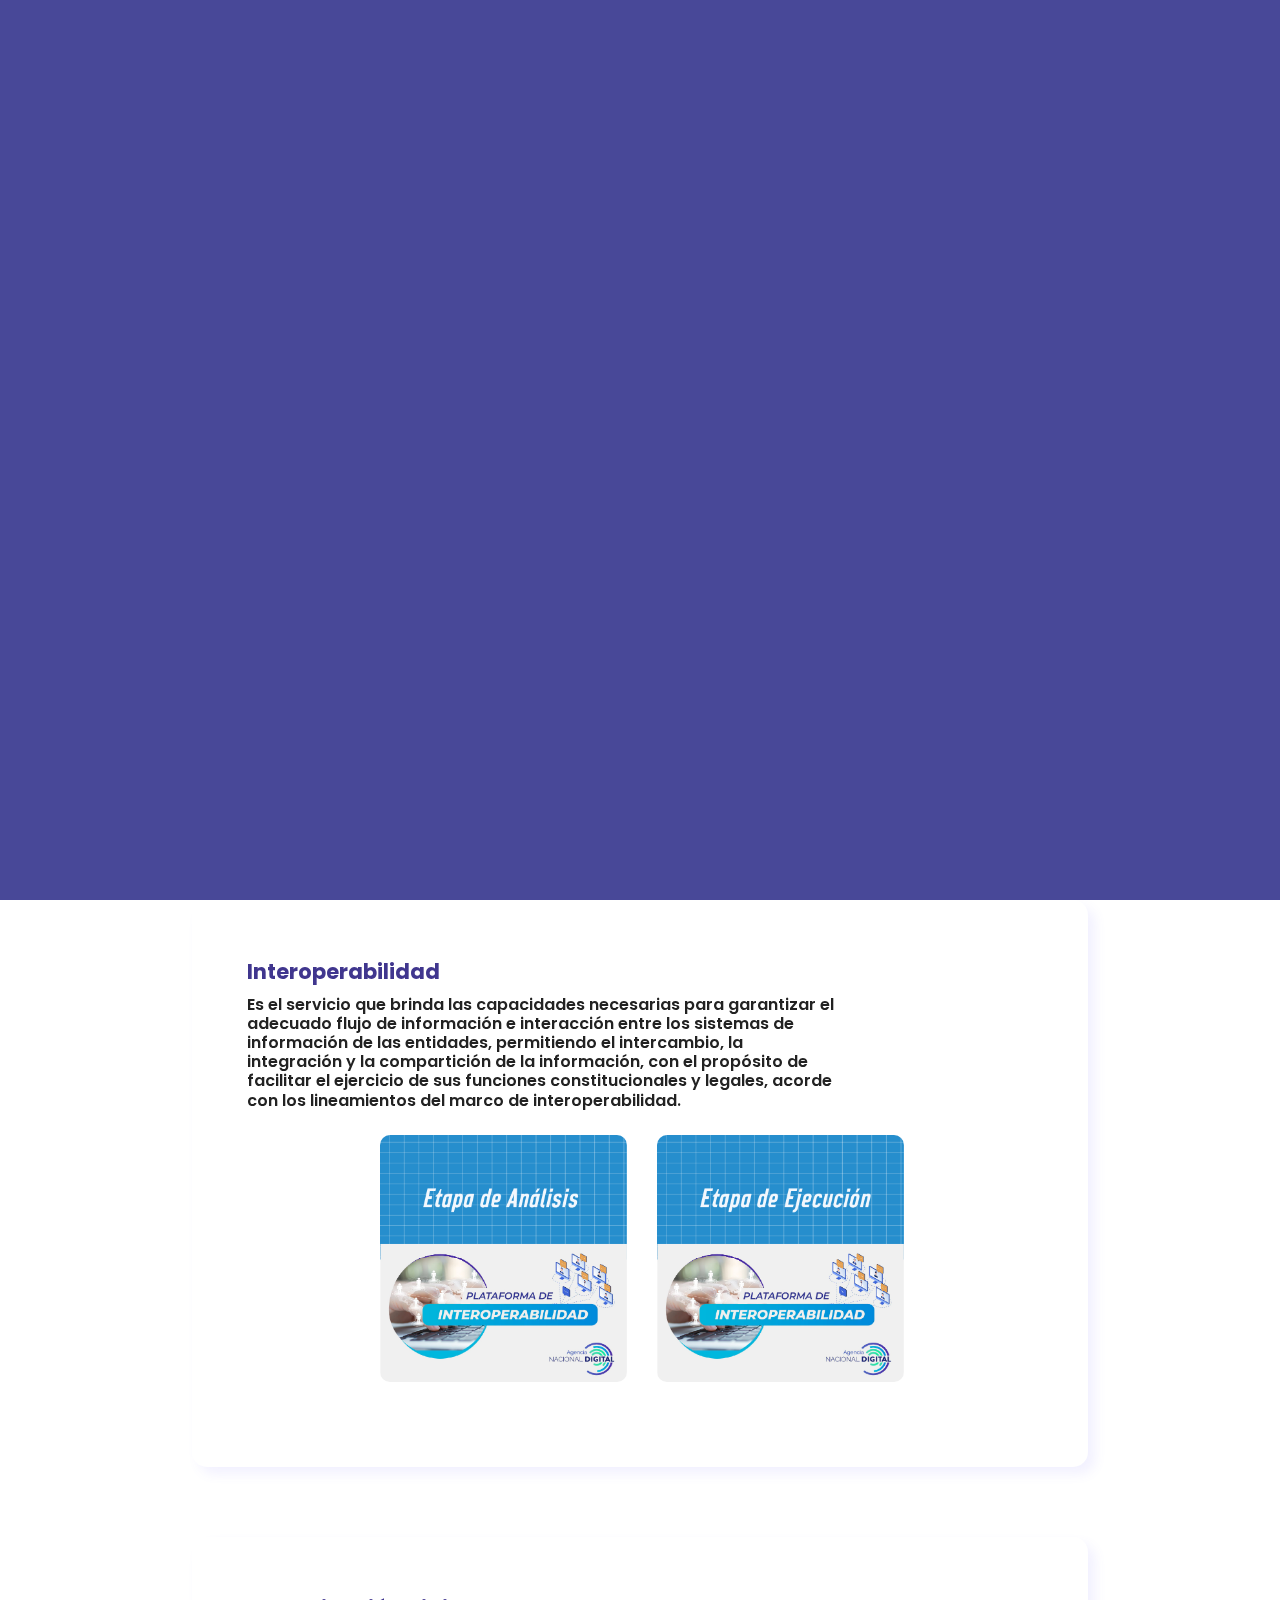
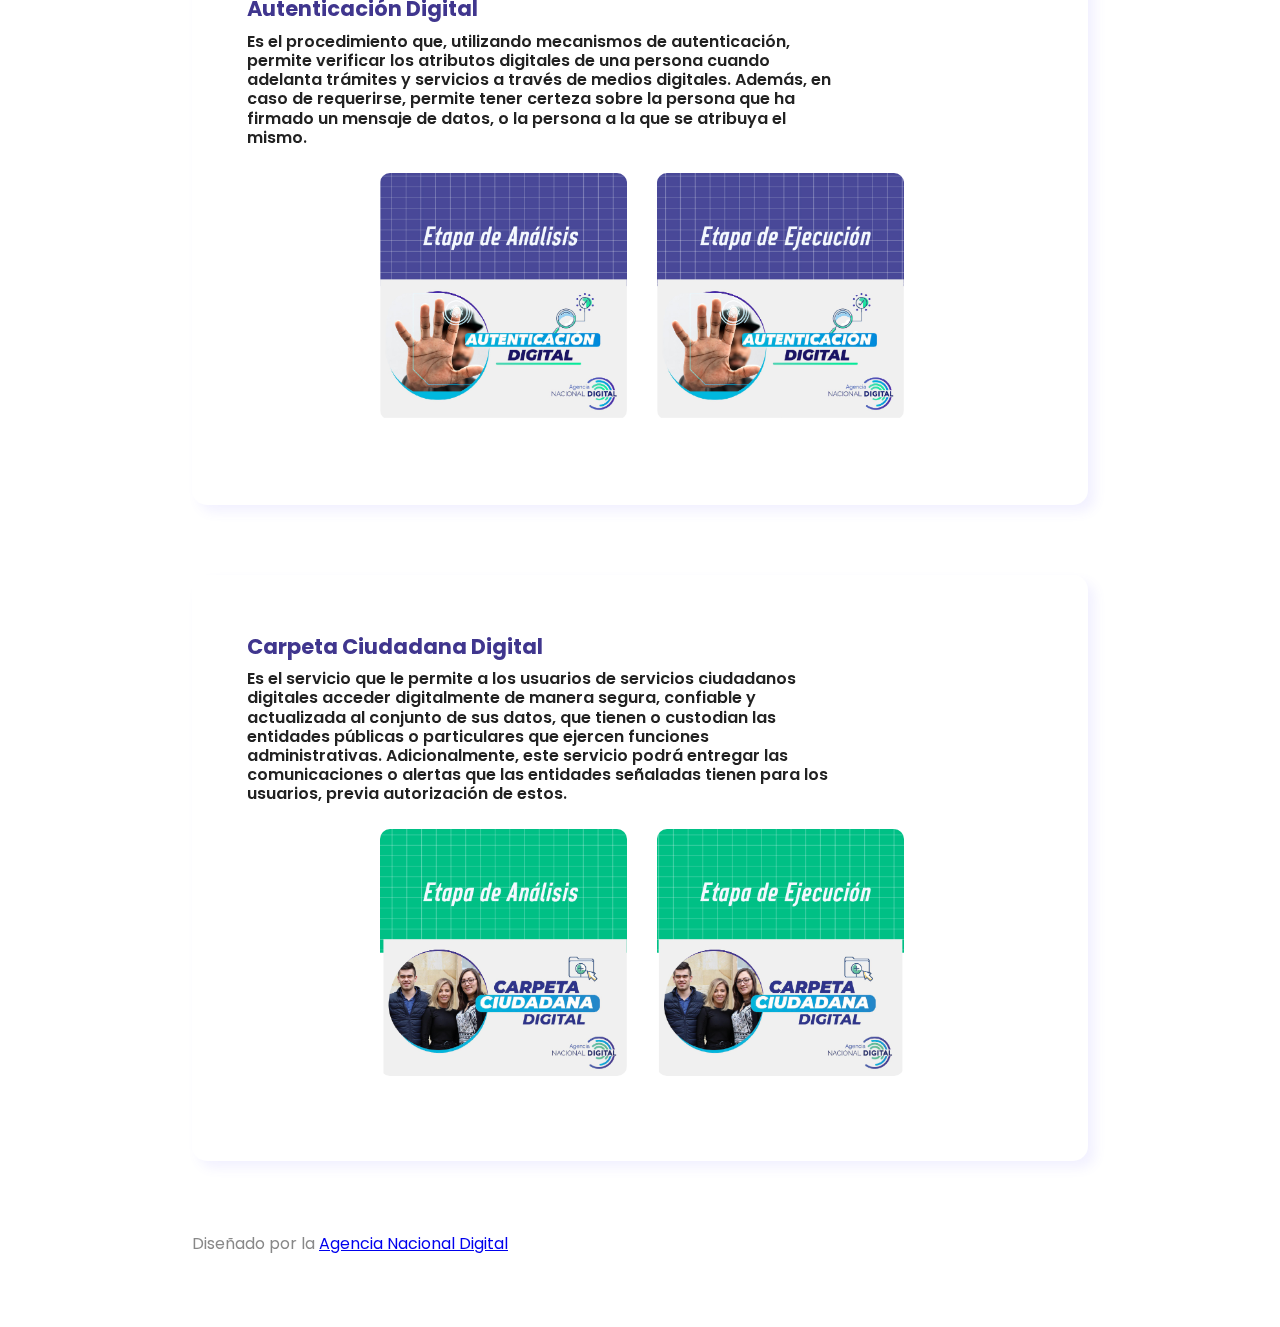
==== index.html @ bad69a7e "Actualizacion nueva interfaz" ====
<!DOCTYPE html>
<!--[if lt IE 7 ]><html class="ie ie6" lang="en"> <![endif]-->
<!--[if IE 7 ]><html class="ie ie7" lang="en"> <![endif]-->
<!--[if IE 8 ]><html class="ie ie8" lang="en"> <![endif]-->
<!--[if (gte IE 9)|!(IE)]><!--><html lang="en"> <!--<![endif]-->

<head>

<meta http-equiv="Content-Type" content="text/html; charset=utf-8" />

 <link rel="icon" type="image/x-icon" href="img/ico/favicon.ico">

<meta name="description" content="Agencia">
<meta name="author" content="Marketify">

<meta name="viewport" content="width=device-width, initial-scale=1, maximum-scale=1">

<title>Agencia Nacional Digital</title>


<!-- STYLES -->
<link href="https://fonts.googleapis.com/css2?family=Mulish:ital,wght@0,200;0,300;0,400;0,500;0,600;0,700;0,800;0,900;1,200;1,300;1,400;1,500;1,600;1,700;1,800;1,900&family=Poppins:ital,wght@0,300;0,400;0,500;0,600;0,700;0,800;0,900;1,300;1,400;1,500;1,600;1,700;1,800;1,900&display=swap" rel="stylesheet">
<link href="https://fonts.googleapis.com/css2?family=Montserrat:ital,wght@0,100;0,200;0,300;0,400;0,500;0,600;0,700;0,800;0,900;1,100;1,200;1,300;1,400;1,500;1,600;1,700;1,800;1,900&display=swap" rel="stylesheet">

<link rel="stylesheet" type="text/css" href="css/plugins.css" />
<link rel="stylesheet" type="text/css" href="css/dark.css" />
<link rel="stylesheet" type="text/css" href="css/style.css" />
<!--<link rel="stylesheet" type="text/css" href="css/dark.css" />-->
<!--[if lt IE 9]> <script type="text/javascript" src="js/modernizr.custom.js"></script> <![endif]-->
<!-- /STYLES -->

</head>

<body> 
	
	<!-- PRELOADER -->
	<div id="preloader">
		<div class="loader_line"></div>
	</div>
	<!-- /PRELOADER -->
	
<!-- WRAPPER ALL -->
<!--<div class="iknow_tm_all_wrap" data-magic-cursor="show" data-animation-in="rotateInDownLeft" data-animation-out="rotateOutDownLeft"> -->
<div class="iknow_tm_all_wrap" data-magic-cursor="show" data-animation-in="zoomIn" data-animation-out="zoomOut">
<!-- If you want disable magic cursor change value to "hide" -->	
	
	<!-- MODALBOX -->
	<div class="iknow_tm_modalbox">
		<div class="box_inner">
			<div class="close">
				<a href="#"><img class="svg" src="img/svg/cancel.svg" alt="" /></a>
			</div>
			<div class="description_wrap"></div>
		</div>
	</div>
	<!-- /MODALBOX -->
	
	<div class="iknow_tm_extra_demo_2">
	
		<span class="top_shape"></span>
		<span class="bottom_shape"></span>
	
		<!-- 
		<div class="iknow_tm_fixed_background" data-img-url="img/hero/4.jpg"></div>
		
		<!-- TOPBAR -->
		<div class="iknow_tm_topbar smaller onepage">
			<div class="topbar_inner">
				<div class="logo">
					<a href="#"><img src="img/logo/light.png" alt="" /></a>
				</div>
				<div class="iknow_tm_button">
					<a href="img/cv/caracteristicas_servidores.jpg" download>Caracteristicas Servidores</a>
				</div>
			</div>
		</div>
		<!-- /TOPBAR -->
		
		<!-- MOBILE MENU -->
		<div class="iknow_tm_mobile_menu">
			<div class="mobile_menu_inner">
				<div class="mobile_in">
					<div class="logo">
						<a href="#"><img src="img/logo/dark.png" alt="" /></a>
					</div>
					<div class="trigger">
						<div class="hamburger hamburger--slider">
							<div class="hamburger-box">
								<div class="hamburger-inner"></div>
							</div>
						</div>
					</div>
				</div>
			</div>
			<div class="dropdown">
				<div class="dropdown_inner">
					<ul class="anchor_nav">
						<li class="current"><a href="#home">INICIO</a></li>
						<li><a href="#about">INTEROPERABILIDAD</a></li>
						<li><a href="#resume">AUTENTICACIÓN</a></li>
						<li><a href="#portfolio">CARPETA</a></li>
						
					</ul>
				</div>
			</div>
		</div>
		<!-- /MOBILE MENU -->
		
		<!-- MAINPART -->
		<div class="iknow_tm_mainpart_new_2">
		
			<!-- SOCIAL -->
			
			<!-- /SOCIAL -->
			
			<!-- MENU -->
			<div class="main_menu">
				<ul class="anchor_nav">
					<li class="current">
						<img class="svg" src="img/svg/squares.svg" alt="" />
						<span>INICIO</span>
						<a class="iknow_tm_full_link" href="#home"></a>
					</li>
					<li>
						<img class="svg" src="img/svg/archive.svg" alt="" />
						<span>INTEROPERABILIDAD</span>
						<a class="iknow_tm_full_link" href="#portfolio1"></a>
					</li>
					<li>
						<img class="svg" src="img/svg/contacs.svg" alt="" />
						<span>AUTENTICACIÓN</span>
						<a class="iknow_tm_full_link" href="#portfolio2"></a>
					</li>
					<li>
						<img class="svg" src="img/svg/briefcase.svg" alt="" />
						<span>CARPETA CIUDADANA</span>
						<a class="iknow_tm_full_link" href="#portfolio3"></a>
					</li>
					
					
					
				</ul>
			</div>
			<!-- /MENU -->
							
			<!-- HERO -->
			<div class="iknow_tm_hero_fifth" id="home">
				<div class="background">
					<div class="image" data-img-url="img/hero/10.jpg"></div>
					<div class="overlay"></div>
				</div>
				<div class="content">
					<div class="avatar">
						<div class="main" data-img-url="img/hero/inicio.png"></div>
					</div>
					<div class="details">
						<h3 class="name">Servicios</h3>
						<h3 class="name">Ciudadanos Digitales</h3>
						<p class="text">Soluciones tecnológicas que buscan facilitar a los ciudadanos su interacción con las entidades públicas y optimizar la labor del Estado, los cuales en su metodología de vinculación cuentan con dos etapas para su implementación: analisis y ejecución</p>
						<img class="sign" src="img/logo/light1.png" alt="" />
					</div>
				</div>
			</div>
			<!-- /HERO -->

			

		

		
		<!-- PORTFOLIO -->
			<div class="iknow_tm_section_new" id="portfolio1">
				<div class="iknow_tm_portfolio">
					<div class="iknow_tm_main_title">
						
						<span>Interoperabilidad</span>
						<h6>Es el servicio que brinda las capacidades necesarias para garantizar el adecuado flujo de información e interacción entre los sistemas de información de las entidades, permitiendo el intercambio, la integración y la compartición de la información, con el propósito de facilitar el ejercicio de sus funciones constitucionales y legales, acorde con los lineamientos del marco de interoperabilidad.</h6>
					<span> </span>
					</div>
					
					<div class="portfolio_list">
						<ul>
							<li class="vimeo">
								<div class="list_inner">
									<div class="image">
										<img src="img/thumbs/1-1.jpg" alt="" />
										<div class="main" data-img-url="img/portfolio/1.jpg"></div>
									</div>
									<div class="overlay"></div>
									<img class="svg" src="img/svg/archive.svg" alt="" />
									<div class="details">
										
										<h3>Etapa de Analisis</h3>
									</div>
									<a class="iknow_tm_full_link popup-vimeo" href="interoperabilidad\analisis\interoperabilidad.html"></a>
								</div>
							</li>
							<li class="youtube">
								<div class="list_inner">
									<div class="image">
										<img src="img/thumbs/1-1.jpg" alt="" />
										<div class="main" data-img-url="img/portfolio/2.jpg"></div>
									</div>
									<div class="overlay"></div>
									<img class="svg" src="img/svg/writing.svg" alt="" />
									<div class="details">
								
										<h3>Etapa de Ejecución</h3>
									</div>
									<a class="iknow_tm_full_link popup-youtube" href="interoperabilidad\ejecucion\interoperabilidad_Ejecucion.html"></a>
								</div>
								
							</li>
					
						</ul>
					</div>
				</div>
			</div>
			<!-- /PORTFOLIO -->
		
		<!-- PORTFOLIO -->
			<div class="iknow_tm_section_new" id="portfolio2">
				<div class="iknow_tm_portfolio">
					<div class="iknow_tm_main_title">
					
					<span>Autenticación Digital</span>
						<h6>Es el procedimiento que, utilizando mecanismos de autenticación, permite verificar los atributos digitales de una persona cuando adelanta trámites y servicios a través de medios digitales. Además, en caso de requerirse, permite tener certeza sobre la persona que ha firmado un mensaje de datos, o la persona a la que se atribuya el mismo.</h6>
					<span> </span>
						
					</div>
					
					<div class="portfolio_list">
						<ul>
							<li class="vimeo">
								<div class="list_inner">
									<div class="image">
										<img src="img/thumbs/1-1.jpg" alt="" />
										<div class="main" data-img-url="img/portfolio/3.jpg"></div>
									</div>
									<div class="overlay"></div>
									<img class="svg" src="img/svg/archive.svg" alt="" />
									<div class="details">
										
									<h3>Etapa de Analisis</h3>
									</div>
									<a class="iknow_tm_full_link popup-vimeo" href="autenticacion\analisis\autenticación.html"></a>
								</div>
							</li>
							<li class="youtube">
								<div class="list_inner">
									<div class="image">
										<img src="img/thumbs/1-1.jpg" alt="" />
										<div class="main" data-img-url="img/portfolio/4.jpg"></div>
									</div>
									<div class="overlay"></div>
									<img class="svg" src="img/svg/writing.svg" alt="" />
									<div class="details">
										<h3>Etapa de Ejecución</h3>
									</div>
									<a class="iknow_tm_full_link popup-youtube" href="autenticacion\ejecucion\autenticacion_ejecucion.html"></a>
								</div>
								
							</li>
						
						</ul>
					</div>
				</div>
			</div>
			<!-- /PORTFOLIO -->

			
			<!-- PORTFOLIO -->
			<div class="iknow_tm_section_new" id="portfolio3">
				<div class="iknow_tm_portfolio">
					<div class="iknow_tm_main_title">
						<span>Carpeta Ciudadana Digital</span>
						<h6>Es el servicio que le permite a los usuarios de servicios ciudadanos digitales acceder digitalmente de manera segura, confiable y actualizada al conjunto de sus datos, que tienen o custodian las entidades públicas o particulares que ejercen funciones administrativas. Adicionalmente, este servicio podrá entregar las comunicaciones o alertas que las entidades señaladas tienen para los usuarios, previa autorización de estos.</h6>
					<span> </span>
					</div>
					
					<div class="portfolio_list">
						<ul>
							<li class="vimeo">
								<div class="list_inner">
									<div class="image">
										<img src="img/thumbs/1-1.jpg" alt="" />
										<div class="main" data-img-url="img/portfolio/5.jpg"></div>
									</div>
									<div class="overlay"></div>
									<img class="svg" src="img/svg/archive.svg" alt="" />
									<div class="details">
										<h3>Etapa de Analisis</h3>
									</div>
									<a class="iknow_tm_full_link popup-vimeo" href="carpeta_ciudadana\analisis\carpeta.html""></a>
								</div>
							</li>
							<li class="youtube">
								<div class="list_inner">
									<div class="image">
										<img src="img/thumbs/1-1.jpg" alt="" />
										<div class="main" data-img-url="img/portfolio/6.jpg"></div>
									</div>
									<div class="overlay"></div>
									<img class="svg" src="img/svg/writing.svg" alt="" />
									<div class="details">
										<h3>Etapa de Ejecución</h3>
									</div>
									<a class="iknow_tm_full_link popup-youtube" href="carpeta_ciudadana\ejecucion\carpeta_ejecucion.html""></a>
								</div>
							</li>
							
						</ul>
					</div>
				</div>
			</div>
			<!-- /PORTFOLIO -->

		
		
		<!-- COPYRIGHT -->
		<div class="iknow_tm_copyright smaller onepage empty">
			<div class="inner">
				<div class="center">
					<p>Diseñado por la <a href="https://and.gov.co/" target="_blank">Agencia Nacional Digital</a></p>
				</div>
			</div>
		</div>
		<!-- /COPYRIGHT -->
			
		</div>
		<!-- /MAINPART -->
		
	</div>
	
	<!-- MAGIC CURSOR 
	<div class="mouse-cursor cursor-outer"></div>
	<div class="mouse-cursor cursor-inner"></div>
	<!-- /MAGIC CURSOR -->
		
</div>
<!-- / WRAPPER ALL -->
	
<!-- SCRIPTS -->
<script src="js/jquery.js"></script>
<!--[if lt IE 10]> <script type="text/javascript" src="js/ie8.js"></script> <![endif]-->	
<script src="js/plugins.js"></script>
<script src="js/init.js"></script>
<!-- /SCRIPTS -->

</body>
</html>
---- css/plugins.css ----
/*
This file is made by Marketify (2021)

01) BASE
02) FORM ELEMENTS
03) FONTELLO
04) SKELETON OR GRID
05) ANIMATION


*/

/*------------------------------------------------------------------*/ 
/*	01) BASE
/*------------------------------------------------------------------*/

html,body,div,span,applet,object,iframe,h1,h2,h3,h4,h5,h6,p,blockquote,pre,a,abbr,acronym,address,big,cite,code,del,dfn,em,font,ins,kbd,q,s,samp,small,strike,strong,sub,sup,tt,var,b,u,i,center,dl,dt,dd,ol,ul,li,fieldset,form,label,legend,table,caption,tbody,tfoot,thead,tr,th,td
	{
	background: transparent;
	border: 0;
	margin: 0;
	padding: 0;
	vertical-align: baseline;
	outline: none;
}

article, aside, details, figcaption, figure, footer, header, hgroup, nav, section {
    display: block;
}

blockquote {
	quotes: none;
}

blockquote:before,blockquote:after {
	content: '';
	content: none;
}
ul, ol{
	margin:0px;	
}
ul li, ol li{
	margin:0px;
}
img{
	vertical-align:middle;
	max-width:100%;
}
iframe{
	max-width:100%;
}
del {
	text-decoration: line-through;
}
a, i{
	border:none;
}
a:hover{text-decoration:none;}

/*------------------------------------------------------------------*/ 
/*	02) FORM ELEMENTS
/*------------------------------------------------------------------*/

textarea{
	border-radius:0;
	font-size:13px;
	resize:vertical;
	font-family:"Poppins";
	letter-spacing: 1.2px !important;
	
	-webkit-box-sizing: border-box; /* Safari/Chrome, other WebKit */
	-moz-box-sizing: border-box;    /* Firefox, other Gecko */
	-ms-box-sizing: border-box;     /* IE 10 + */
	box-sizing: border-box;         /* Opera/IE 8+ */
	
	line-height:1.4;
	padding:10px!important;
	width:100%;
	border:1px solid #eee;
	
	-webkit-transition: all .3s ease;
	   -moz-transition: all .3s ease;
	    -ms-transition: all .3s ease;
	     -o-transition: all .3s ease;
	        transition: all .3s ease;
}
input[type="text"],
input[type="password"],
input[type="datetime"],
input[type="datetime-local"],
input[type="date"],
input[type="month"],
input[type="time"],
input[type="week"],
input[type="number"],
input[type="email"],
input[type="url"],
input[type="search"],
input[type="tel"],
input[type="color"],
.uneditable-input {
	border-radius:0;
	font-size:13px;
	min-width:auto;
	letter-spacing:1.4px;
	
	-webkit-box-sizing: border-box; /* Safari/Chrome, other WebKit */
	-moz-box-sizing: border-box;    /* Firefox, other Gecko */
	-ms-box-sizing: border-box;     /* IE 10 + */
	box-sizing: border-box;         /* Opera/IE 8+ */
	
	font-family:"Poppins";
	
	line-height:1.6;
	padding:10px!important;
	height:44px;
	vertical-align:middle;
	border:1px solid #eee;
	
	-webkit-transition: all .3s ease;
	   -moz-transition: all .3s ease;
	    -ms-transition: all .3s ease;
	     -o-transition: all .3s ease;
	        transition: all .3s ease;
}

textarea:focus,
input[type="text"]:focus,
input[type="password"]:focus,
input[type="datetime"]:focus,
input[type="datetime-local"]:focus,
input[type="date"]:focus,
input[type="month"]:focus,
input[type="time"]:focus,
input[type="week"]:focus,
input[type="number"]:focus,
input[type="email"]:focus,
input[type="url"]:focus,
input[type="search"]:focus,
input[type="tel"]:focus,
input[type="color"]:focus,
.uneditable-input:focus {
	border-color:#ccc;
	background:#eee;
}

input[type="submit"]{
	padding: 13px 15px;
	height: 40px;
	line-height: 1;
	text-transform: uppercase;
	font-size: 13px;
	font-weight: 600;
	text-decoration: none;
	letter-spacing: 0.5px;
	border:none;
	cursor:pointer;
	color: #FFF;
	background:#777;
	
	-webkit-transition: all .3s ease;
	   -moz-transition: all .3s ease;
	    -ms-transition: all .3s ease;
	     -o-transition: all .3s ease;
	        transition: all .3s ease;
}
input[type="submit"]:hover{
	background:#444;
}
select{
	padding:8px;
	border:2px solid #eee;
}
input[type="button"]{
	cursor:pointer;
	-webkit-transition: all .3s ease;
	   -moz-transition: all .3s ease;
	    -ms-transition: all .3s ease;
	     -o-transition: all .3s ease;
	        transition: all .3s ease;
}

/*------------------------------------------------------------------*/ 
/*	03) FONTELLO
/*------------------------------------------------------------------*/

@font-face {
  font-family: 'xcon';
  src: url('font/xcon.eot?4965248');
  src: url('font/xcon.eot?4965248#iefix') format('embedded-opentype'),
       url('font/xcon.woff2?4965248') format('woff2'),
       url('font/xcon.woff?4965248') format('woff'),
       url('font/xcon.ttf?4965248') format('truetype'),
       url('font/xcon.svg?4965248#xcon') format('svg');
  font-weight: normal;
  font-style: normal;
}
/* Chrome hack: SVG is rendered more smooth in Windozze. 100% magic, uncomment if you need it. */
/* Note, that will break hinting! In other OS-es font will be not as sharp as it could be */
/*
@media screen and (-webkit-min-device-pixel-ratio:0) {
  @font-face {
    font-family: 'xcon';
    src: url('../font/xcon.svg?4965248#xcon') format('svg');
  }
}
*/
 
 [class^="xcon-"]:before, [class*=" xcon-"]:before {
  font-family: "xcon";
  font-style: normal;
  font-weight: normal;
  speak: none;
 
  display: inline-block;
  text-decoration: inherit;
  width: 1em;
  margin-right: .2em;
  text-align: center;
  /* opacity: .8; */
 
  /* For safety - reset parent styles, that can break glyph codes*/
  font-variant: normal;
  text-transform: none;
 
  /* fix buttons height, for twitter bootstrap */
  line-height: 1em;
 
  /* Animation center compensation - margins should be symmetric */
  /* remove if not needed */
  margin-left: .2em;
 
  /* you can be more comfortable with increased icons size */
  /* font-size: 120%; */
 
  /* Font smoothing. That was taken from TWBS */
  -webkit-font-smoothing: antialiased;
  -moz-osx-font-smoothing: grayscale;
 
  /* Uncomment for 3D effect */
  /* text-shadow: 1px 1px 1px rgba(127, 127, 127, 0.3); */
}
 
.xcon-phone:before { content: '\e800'; } /* '' */
.xcon-mail:before { content: '\e801'; } /* '' */
.xcon-globe:before { content: '\e802'; } /* '' */
.xcon-glass:before { content: '\e803'; } /* '' */
.xcon-music:before { content: '\e804'; } /* '' */
.xcon-search:before { content: '\e805'; } /* '' */
.xcon-star:before { content: '\e806'; } /* '' */
.xcon-star-empty:before { content: '\e807'; } /* '' */
.xcon-heart:before { content: '\e808'; } /* '' */
.xcon-cancel-circled:before { content: '\e809'; } /* '' */
.xcon-ok:before { content: '\e80a'; } /* '' */
.xcon-bookmark:before { content: '\e80b'; } /* '' */
.xcon-thumbs-up:before { content: '\e80c'; } /* '' */
.xcon-thumbs-down:before { content: '\e80d'; } /* '' */
.xcon-download:before { content: '\e80e'; } /* '' */
.xcon-upload:before { content: '\e80f'; } /* '' */
.xcon-lock-open:before { content: '\e810'; } /* '' */
.xcon-lock:before { content: '\e811'; } /* '' */
.xcon-bell:before { content: '\e812'; } /* '' */
.xcon-location:before { content: '\e813'; } /* '' */
.xcon-attention:before { content: '\e814'; } /* '' */
.xcon-cog:before { content: '\e815'; } /* '' */
.xcon-resize-full:before { content: '\e816'; } /* '' */
.xcon-resize-small:before { content: '\e817'; } /* '' */
.xcon-resize-horizontal:before { content: '\e818'; } /* '' */
.xcon-resize-vertical:before { content: '\e819'; } /* '' */
.xcon-basket:before { content: '\e81a'; } /* '' */
.xcon-calendar:before { content: '\e81b'; } /* '' */
.xcon-wrench:before { content: '\e81c'; } /* '' */
.xcon-folder:before { content: '\e81d'; } /* '' */
.xcon-folder-open:before { content: '\e81e'; } /* '' */
.xcon-volume-off:before { content: '\e81f'; } /* '' */
.xcon-volume-up:before { content: '\e820'; } /* '' */
.xcon-volume-down:before { content: '\e821'; } /* '' */
.xcon-clock:before { content: '\e822'; } /* '' */
.xcon-zoom-out:before { content: '\e823'; } /* '' */
.xcon-zoom-in:before { content: '\e824'; } /* '' */
.xcon-down-dir:before { content: '\e825'; } /* '' */
.xcon-up-dir:before { content: '\e826'; } /* '' */
.xcon-left-dir:before { content: '\e827'; } /* '' */
.xcon-right-dir:before { content: '\e828'; } /* '' */
.xcon-down-open:before { content: '\e829'; } /* '' */
.xcon-left-open:before { content: '\e82a'; } /* '' */

.xcon-right-open:before { content: '\e82b'; } /* '' */
.xcon-up-open:before { content: '\e82c'; } /* '' */
.xcon-down-big:before { content: '\e82d'; } /* '' */
.xcon-left-big:before { content: '\e82e'; } /* '' */
.xcon-right-big:before { content: '\e82f'; } /* '' */
.xcon-up-big:before { content: '\e830'; } /* '' */
.xcon-play:before { content: '\e831'; } /* '' */
.xcon-spin3:before { content: '\e832'; } /* '' */
.xcon-play-circled2:before { content: '\e833'; } /* '' */
.xcon-pause:before { content: '\e834'; } /* '' */
.xcon-to-end:before { content: '\e835'; } /* '' */
.xcon-to-end-alt:before { content: '\e836'; } /* '' */
.xcon-to-start:before { content: '\e837'; } /* '' */
.xcon-flash:before { content: '\e838'; } /* '' */
.xcon-to-start-alt:before { content: '\e839'; } /* '' */
.xcon-fast-fw:before { content: '\e83a'; } /* '' */
.xcon-fast-bw:before { content: '\e83b'; } /* '' */
.xcon-off:before { content: '\e83c'; } /* '' */
.xcon-check:before { content: '\e83d'; } /* '' */
.xcon-comment:before { content: '\e83e'; } /* '' */
.xcon-chat:before { content: '\e83f'; } /* '' */
.xcon-forward:before { content: '\e840'; } /* '' */
.xcon-eye:before { content: '\e841'; } /* '' */
.xcon-eye-off:before { content: '\e842'; } /* '' */
.xcon-star-half:before { content: '\e843'; } /* '' */
.xcon-heart-empty:before { content: '\e844'; } /* '' */
.xcon-camera:before { content: '\e845'; } /* '' */
.xcon-videocam:before { content: '\e846'; } /* '' */
.xcon-picture:before { content: '\e847'; } /* '' */
.xcon-camera-alt:before { content: '\e848'; } /* '' */
.xcon-video:before { content: '\e849'; } /* '' */
.xcon-home:before { content: '\e84a'; } /* '' */
.xcon-pencil:before { content: '\e84b'; } /* '' */
.xcon-trash-empty:before { content: '\e84c'; } /* '' */
.xcon-camera-1:before { content: '\e84d'; } /* '' */
.xcon-move:before { content: '\f047'; } /* '' */
.xcon-bookmark-empty:before { content: '\f097'; } /* '' */
.xcon-twitter:before { content: '\f099'; } /* '' */
.xcon-facebook:before { content: '\f09a'; } /* '' */
.xcon-rss:before { content: '\f09e'; } /* '' */
.xcon-resize-full-alt:before { content: '\f0b2'; } /* '' */
.xcon-gplus:before { content: '\f0d5'; } /* '' */
.xcon-sort-down:before { content: '\f0dd'; } /* '' */
.xcon-sort-up:before { content: '\f0de'; } /* '' */
.xcon-mail-alt:before { content: '\f0e0'; } /* '' */
.xcon-linkedin:before { content: '\f0e1'; } /* '' */
.xcon-comment-empty:before { content: '\f0e5'; } /* '' */
.xcon-chat-empty:before { content: '\f0e6'; } /* '' */
.xcon-bell-alt:before { content: '\f0f3'; } /* '' */
.xcon-angle-double-left:before { content: '\f100'; } /* '' */
.xcon-angle-double-right:before { content: '\f101'; } /* '' */
.xcon-angle-double-up:before { content: '\f102'; } /* '' */
.xcon-angle-double-down:before { content: '\f103'; } /* '' */
.xcon-angle-left:before { content: '\f104'; } /* '' */
.xcon-angle-right:before { content: '\f105'; } /* '' */
.xcon-angle-up:before { content: '\f106'; } /* '' */
.xcon-angle-down:before { content: '\f107'; } /* '' */
.xcon-desktop:before { content: '\f108'; } /* '' */
.xcon-laptop:before { content: '\f109'; } /* '' */
.xcon-tablet:before { content: '\f10a'; } /* '' */
.xcon-mobile:before { content: '\f10b'; } /* '' */
.xcon-quote-left:before { content: '\f10d'; } /* '' */
.xcon-reply:before { content: '\f112'; } /* '' */
.xcon-folder-empty:before { content: '\f114'; } /* '' */
.xcon-folder-open-empty:before { content: '\f115'; } /* '' */
.xcon-reply-all:before { content: '\f122'; } /* '' */
.xcon-star-half-alt:before { content: '\f123'; } /* '' */
.xcon-direction:before { content: '\f124'; } /* '' */
.xcon-attention-alt:before { content: '\f12a'; } /* '' */
.xcon-mic:before { content: '\f130'; } /* '' */
.xcon-mute:before { content: '\f131'; } /* '' */
.xcon-play-circled:before { content: '\f144'; } /* '' */
.xcon-ok-squared:before { content: '\f14a'; } /* '' */
.xcon-euro:before { content: '\f153'; } /* '' */
.xcon-pound:before { content: '\f154'; } /* '' */
.xcon-dollar:before { content: '\f155'; } /* '' */
.xcon-thumbs-up-alt:before { content: '\f164'; } /* '' */
.xcon-thumbs-down-alt:before { content: '\f165'; } /* '' */
.xcon-youtube-play:before { content: '\f16a'; } /* '' */
.xcon-instagram:before { content: '\f16d'; } /* '' */
.xcon-tumblr:before { content: '\f173'; } /* '' */
.xcon-down:before { content: '\f175'; } /* '' */
.xcon-up:before { content: '\f176'; } /* '' */
.xcon-left:before { content: '\f177'; } /* '' */
.xcon-right:before { content: '\f178'; } /* '' */
.xcon-apple:before { content: '\f179'; } /* '' */
.xcon-dribbble:before { content: '\f17d'; } /* '' */
.xcon-vkontakte:before { content: '\f189'; } /* '' */
.xcon-mail-squared:before { content: '\f199'; } /* '' */
.xcon-google:before { content: '\f1a0'; } /* '' */
.xcon-behance:before { content: '\f1b4'; } /* '' */
.xcon-paper-plane:before { content: '\f1d8'; } /* '' */
.xcon-paper-plane-empty:before { content: '\f1d9'; } /* '' */
.xcon-share:before { content: '\f1e0'; } /* '' */
.xcon-share-squared:before { content: '\f1e1'; } /* '' */
.xcon-cc-visa:before { content: '\f1f0'; } /* '' */
.xcon-cc-mastercard:before { content: '\f1f1'; } /* '' */
.xcon-cc-discover:before { content: '\f1f2'; } /* '' */
.xcon-cc-amex:before { content: '\f1f3'; } /* '' */
.xcon-cc-paypal:before { content: '\f1f4'; } /* '' */
.xcon-cc-stripe:before { content: '\f1f5'; } /* '' */
.xcon-bell-off:before { content: '\f1f6'; } /* '' */
.xcon-bell-off-empty:before { content: '\f1f7'; } /* '' */
.xcon-toggle-off:before { content: '\f204'; } /* '' */
.xcon-toggle-on:before { content: '\f205'; } /* '' */
.xcon-pinterest:before { content: '\f231'; } /* '' */
.xcon-hourglass-o:before { content: '\f250'; } /* '' */
.xcon-trademark:before { content: '\f25c'; } /* '' */
.xcon-registered:before { content: '\f25d'; } /* '' */
.xcon-odnoklassniki:before { content: '\f263'; } /* '' */
.xcon-safari:before { content: '\f267'; } /* '' */
.xcon-chrome:before { content: '\f268'; } /* '' */
.xcon-firefox:before { content: '\f269'; } /* '' */
.xcon-opera:before { content: '\f26a'; } /* '' */
.xcon-internet-explorer:before { content: '\f26b'; } /* '' */
.xcon-vimeo:before { content: '\f27d'; } /* '' */


/*------------------------------------------------------------------*/ 
/*	MAGNIFIC POPUP
/*------------------------------------------------------------------*/

.mfp-bg,.mfp-wrap{position:fixed;left:0;top:0}.mfp-bg,.mfp-container,.mfp-wrap{height:100%;width:100%}.mfp-arrow:after,.mfp-arrow:before,.mfp-container:before,.mfp-figure:after{content:''}.mfp-bg{z-index:1042;overflow:hidden;background:#0b0b0b;opacity:.8}.mfp-wrap{z-index:1043;outline:0!important;-webkit-backface-visibility:hidden}.mfp-container{text-align:center;position:absolute;left:0;top:0;padding:0 8px;box-sizing:border-box}.mfp-container:before{display:inline-block;height:100%;vertical-align:middle}.mfp-align-top .mfp-container:before{display:none}.mfp-content{position:relative;display:inline-block;vertical-align:middle;margin:0 auto;text-align:left;z-index:1045}.mfp-ajax-holder .mfp-content,.mfp-inline-holder .mfp-content{width:100%;cursor:auto}.mfp-ajax-cur{cursor:progress}.mfp-zoom-out-cur,.mfp-zoom-out-cur .mfp-image-holder .mfp-close{cursor:-moz-zoom-out;cursor:-webkit-zoom-out;cursor:zoom-out}.mfp-zoom{cursor:pointer;cursor:-webkit-zoom-in;cursor:-moz-zoom-in;cursor:zoom-in}.mfp-auto-cursor .mfp-content{cursor:auto}.mfp-arrow,.mfp-close,.mfp-counter,.mfp-preloader{-webkit-user-select:none;-moz-user-select:none;user-select:none}.mfp-loading.mfp-figure{display:none}.mfp-hide{display:none!important}.mfp-preloader{color:#CCC;position:absolute;top:50%;width:auto;text-align:center;margin-top:-.8em;left:8px;right:8px;z-index:1044}.mfp-preloader a{color:#CCC}.mfp-close,.mfp-preloader a:hover{color:#FFF}.mfp-s-error .mfp-content,.mfp-s-ready .mfp-preloader{display:none}button.mfp-arrow,button.mfp-close{overflow:visible;cursor:pointer;background:0 0;border:0;-webkit-appearance:none;display:block;outline:0;padding:0;z-index:1046;box-shadow:none;touch-action:manipulation}.mfp-figure:after,.mfp-iframe-scaler iframe{box-shadow:0 0 8px rgba(0,0,0,.6);position:absolute;left:0}button::-moz-focus-inner{padding:0;border:0}.mfp-close{width:44px;height:44px;line-height:44px;position:absolute;right:0;top:0;text-decoration:none;text-align:center;opacity:.65;padding:0 0 18px 10px;font-style:normal;font-size:28px;font-family:Arial,Baskerville,monospace}.mfp-close:focus,.mfp-close:hover{opacity:1}.mfp-close:active{top:1px}.mfp-close-btn-in .mfp-close{color:#333}.mfp-iframe-holder .mfp-close,.mfp-image-holder .mfp-close{color:#FFF;right:-6px;text-align:right;padding-right:6px;width:100%}.mfp-counter{position:absolute;top:0;right:0;color:#CCC;font-size:12px;line-height:18px;white-space:nowrap}.mfp-figure,img.mfp-img{line-height:0}.mfp-arrow{position:absolute;opacity:.65;margin:-55px 0 0;top:50%;padding:0;width:90px;height:110px;-webkit-tap-highlight-color:transparent}.mfp-arrow:active{margin-top:-54px}.mfp-arrow:focus,.mfp-arrow:hover{opacity:1}.mfp-arrow:after,.mfp-arrow:before{display:block;width:0;height:0;position:absolute;left:0;top:0;margin-top:35px;margin-left:35px;border:inset transparent}.mfp-arrow:after{border-top-width:13px;border-bottom-width:13px;top:8px}.mfp-arrow:before{border-top-width:21px;border-bottom-width:21px;opacity:.7}.mfp-arrow-left{left:0}.mfp-arrow-left:after{border-right:17px solid #FFF;margin-left:31px}.mfp-arrow-left:before{margin-left:25px;border-right:27px solid #3F3F3F}.mfp-arrow-right{right:0}.mfp-arrow-right:after{border-left:17px solid #FFF;margin-left:39px}.mfp-arrow-right:before{border-left:27px solid #3F3F3F}.mfp-iframe-holder{padding-top:40px;padding-bottom:40px}.mfp-iframe-holder .mfp-content{line-height:0;width:100%;max-width:1300px}.mfp-image-holder .mfp-content,img.mfp-img{max-width:100%}.mfp-iframe-holder .mfp-close{top:-40px}.mfp-iframe-scaler{width:100%;height:0;overflow:hidden;padding-top:56.25%}.mfp-iframe-scaler iframe{display:block;top:0;width:100%;height:100%;background:#000}.mfp-figure:after,img.mfp-img{width:auto;height:auto;display:block}img.mfp-img{box-sizing:border-box;padding:40px 0;margin:0 auto}.mfp-figure:after{top:40px;bottom:40px;right:0;z-index:-1;background:#444}.mfp-figure small{color:#BDBDBD;display:block;font-size:12px;line-height:14px}.mfp-figure figure{margin:0}.mfp-bottom-bar{margin-top:-36px;position:absolute;top:100%;left:0;width:100%;cursor:auto}.mfp-title{text-align:left;line-height:18px;color:#F3F3F3;word-wrap:break-word;padding-right:36px}.mfp-gallery .mfp-image-holder .mfp-figure{cursor:pointer}@media screen and (max-width:800px) and (orientation:landscape),screen and (max-height:300px){.mfp-img-mobile .mfp-image-holder{padding-left:0;padding-right:0}.mfp-img-mobile img.mfp-img{padding:0}.mfp-img-mobile .mfp-figure:after{top:0;bottom:0}.mfp-img-mobile .mfp-figure small{display:inline;margin-left:5px}.mfp-img-mobile .mfp-bottom-bar{background:rgba(0,0,0,.6);bottom:0;margin:0;top:auto;padding:3px 5px;position:fixed;box-sizing:border-box}.mfp-img-mobile .mfp-bottom-bar:empty{padding:0}.mfp-img-mobile .mfp-counter{right:5px;top:3px}.mfp-img-mobile .mfp-close{top:0;right:0;width:35px;height:35px;line-height:35px;background:rgba(0,0,0,.6);position:fixed;text-align:center;padding:0}}@media all and (max-width:900px){.mfp-arrow{-webkit-transform:scale(.75);transform:scale(.75)}.mfp-arrow-left{-webkit-transform-origin:0;transform-origin:0}.mfp-arrow-right{-webkit-transform-origin:100%;transform-origin:100%}.mfp-container{padding-left:6px;padding-right:6px}}


/*------------------------------------------------------------------*/ 
/*	ANIMATION
/*------------------------------------------------------------------*/

/*!
 * animate.css -http://daneden.me/animate
 * Version - 3.5.2
 * Licensed under the MIT license - http://opensource.org/licenses/MIT
 *
 * Copyright (c) 2017 Daniel Eden
 */

.animated {
  animation-duration: 1s;
  animation-fill-mode: both;
}

.animated.infinite {
  animation-iteration-count: infinite;
}

.animated.hinge {
  animation-duration: 2s;
}

.animated.flipOutX,
.animated.flipOutY,
.animated.bounceIn,
.animated.bounceOut {
  animation-duration: .75s;
}

@keyframes bounce {
  from, 20%, 53%, 80%, to {
    animation-timing-function: cubic-bezier(0.215, 0.610, 0.355, 1.000);
    transform: translate3d(0,0,0);
  }

  40%, 43% {
    animation-timing-function: cubic-bezier(0.755, 0.050, 0.855, 0.060);
    transform: translate3d(0, -30px, 0);
  }

  70% {
    animation-timing-function: cubic-bezier(0.755, 0.050, 0.855, 0.060);
    transform: translate3d(0, -15px, 0);
  }

  90% {
    transform: translate3d(0,-4px,0);
  }
}

.bounce {
  animation-name: bounce;
  transform-origin: center bottom;
}

@keyframes flash {
  from, 50%, to {
    opacity: 1;
  }

  25%, 75% {
    opacity: 0;
  }
}

.flash {
  animation-name: flash;
}

/* originally authored by Nick Pettit - https://github.com/nickpettit/glide */

@keyframes pulse {
  from {
    transform: scale3d(1, 1, 1);
  }

  50% {
    transform: scale3d(1.05, 1.05, 1.05);
  }

  to {
    transform: scale3d(1, 1, 1);
  }
}

.pulse {
  animation-name: pulse;
}

@keyframes rubberBand {
  from {
    transform: scale3d(1, 1, 1);
  }

  30% {
    transform: scale3d(1.25, 0.75, 1);
  }

  40% {
    transform: scale3d(0.75, 1.25, 1);
  }

  50% {
    transform: scale3d(1.15, 0.85, 1);
  }

  65% {
    transform: scale3d(.95, 1.05, 1);
  }

  75% {
    transform: scale3d(1.05, .95, 1);
  }

  to {
    transform: scale3d(1, 1, 1);
  }
}

.rubberBand {
  animation-name: rubberBand;
}

@keyframes shake {
  from, to {
    transform: translate3d(0, 0, 0);
  }

  10%, 30%, 50%, 70%, 90% {
    transform: translate3d(-10px, 0, 0);
  }

  20%, 40%, 60%, 80% {
    transform: translate3d(10px, 0, 0);
  }
}

.shake {
  animation-name: shake;
}

@keyframes headShake {
  0% {
    transform: translateX(0);
  }

  6.5% {
    transform: translateX(-6px) rotateY(-9deg);
  }

  18.5% {
    transform: translateX(5px) rotateY(7deg);
  }

  31.5% {
    transform: translateX(-3px) rotateY(-5deg);
  }

  43.5% {
    transform: translateX(2px) rotateY(3deg);
  }

  50% {
    transform: translateX(0);
  }
}

.headShake {
  animation-timing-function: ease-in-out;
  animation-name: headShake;
}

@keyframes swing {
  20% {
    transform: rotate3d(0, 0, 1, 15deg);
  }

  40% {
    transform: rotate3d(0, 0, 1, -10deg);
  }

  60% {
    transform: rotate3d(0, 0, 1, 5deg);
  }

  80% {
    transform: rotate3d(0, 0, 1, -5deg);
  }

  to {
    transform: rotate3d(0, 0, 1, 0deg);
  }
}

.swing {
  transform-origin: top center;
  animation-name: swing;
}

@keyframes tada {
  from {
    transform: scale3d(1, 1, 1);
  }

  10%, 20% {
    transform: scale3d(.9, .9, .9) rotate3d(0, 0, 1, -3deg);
  }

  30%, 50%, 70%, 90% {
    transform: scale3d(1.1, 1.1, 1.1) rotate3d(0, 0, 1, 3deg);
  }

  40%, 60%, 80% {
    transform: scale3d(1.1, 1.1, 1.1) rotate3d(0, 0, 1, -3deg);
  }

  to {
    transform: scale3d(1, 1, 1);
  }
}

.tada {
  animation-name: tada;
}

/* originally authored by Nick Pettit - https://github.com/nickpettit/glide */

@keyframes wobble {
  from {
    transform: none;
  }

  15% {
    transform: translate3d(-25%, 0, 0) rotate3d(0, 0, 1, -5deg);
  }

  30% {
    transform: translate3d(20%, 0, 0) rotate3d(0, 0, 1, 3deg);
  }

  45% {
    transform: translate3d(-15%, 0, 0) rotate3d(0, 0, 1, -3deg);
  }

  60% {
    transform: translate3d(10%, 0, 0) rotate3d(0, 0, 1, 2deg);
  }

  75% {
    transform: translate3d(-5%, 0, 0) rotate3d(0, 0, 1, -1deg);
  }

  to {

    transform: none;
  }
}

.wobble {
  animation-name: wobble;
}

@keyframes jello {
  from, 11.1%, to {
    transform: none;
  }

  22.2% {
    transform: skewX(-12.5deg) skewY(-12.5deg);
  }

  33.3% {
    transform: skewX(6.25deg) skewY(6.25deg);
  }

  44.4% {
    transform: skewX(-3.125deg) skewY(-3.125deg);
  }

  55.5% {
    transform: skewX(1.5625deg) skewY(1.5625deg);
  }

  66.6% {
    transform: skewX(-0.78125deg) skewY(-0.78125deg);
  }

  77.7% {
    transform: skewX(0.390625deg) skewY(0.390625deg);
  }

  88.8% {
    transform: skewX(-0.1953125deg) skewY(-0.1953125deg);
  }
}

.jello {
  animation-name: jello;
  transform-origin: center;
}

@keyframes bounceIn {
  from, 20%, 40%, 60%, 80%, to {
    animation-timing-function: cubic-bezier(0.215, 0.610, 0.355, 1.000);
  }

  0% {
    opacity: 0;
    transform: scale3d(.3, .3, .3);
  }

  20% {
    transform: scale3d(1.1, 1.1, 1.1);
  }

  40% {
    transform: scale3d(.9, .9, .9);
  }

  60% {
    opacity: 1;
    transform: scale3d(1.03, 1.03, 1.03);
  }

  80% {
    transform: scale3d(.97, .97, .97);
  }

  to {
    opacity: 1;
    transform: scale3d(1, 1, 1);
  }
}

.bounceIn {
  animation-name: bounceIn;
}

@keyframes bounceInDown {
  from, 60%, 75%, 90%, to {
    animation-timing-function: cubic-bezier(0.215, 0.610, 0.355, 1.000);
  }

  0% {
    opacity: 0;
    transform: translate3d(0, -3000px, 0);
  }

  60% {
    opacity: 1;
    transform: translate3d(0, 25px, 0);
  }

  75% {
    transform: translate3d(0, -10px, 0);
  }

  90% {
    transform: translate3d(0, 5px, 0);
  }

  to {
    transform: none;
  }
}

.bounceInDown {
  animation-name: bounceInDown;
}

@keyframes bounceInLeft {
  from, 60%, 75%, 90%, to {
    animation-timing-function: cubic-bezier(0.215, 0.610, 0.355, 1.000);
  }

  0% {
    opacity: 0;
    transform: translate3d(-3000px, 0, 0);
  }

  60% {
    opacity: 1;
    transform: translate3d(25px, 0, 0);
  }

  75% {
    transform: translate3d(-10px, 0, 0);
  }

  90% {
    transform: translate3d(5px, 0, 0);
  }

  to {
    transform: none;
  }
}

.bounceInLeft {
  animation-name: bounceInLeft;
}

@keyframes bounceInRight {
  from, 60%, 75%, 90%, to {
    animation-timing-function: cubic-bezier(0.215, 0.610, 0.355, 1.000);
  }

  from {
    opacity: 0;
    transform: translate3d(3000px, 0, 0);
  }

  60% {
    opacity: 1;
    transform: translate3d(-25px, 0, 0);
  }

  75% {
    transform: translate3d(10px, 0, 0);
  }

  90% {
    transform: translate3d(-5px, 0, 0);
  }

  to {
    transform: none;
  }
}

.bounceInRight {
  animation-name: bounceInRight;
}

@keyframes bounceInUp {
  from, 60%, 75%, 90%, to {
    animation-timing-function: cubic-bezier(0.215, 0.610, 0.355, 1.000);
  }

  from {
    opacity: 0;
    transform: translate3d(0, 3000px, 0);
  }

  60% {
    opacity: 1;
    transform: translate3d(0, -20px, 0);
  }

  75% {
    transform: translate3d(0, 10px, 0);
  }

  90% {
    transform: translate3d(0, -5px, 0);
  }

  to {
    transform: translate3d(0, 0, 0);
  }
}

.bounceInUp {
  animation-name: bounceInUp;
}

@keyframes bounceOut {
  20% {
    transform: scale3d(.9, .9, .9);
  }

  50%, 55% {
    opacity: 1;
    transform: scale3d(1.1, 1.1, 1.1);
  }

  to {
    opacity: 0;
    transform: scale3d(.3, .3, .3);
  }
}

.bounceOut {
  animation-name: bounceOut;
}

@keyframes bounceOutDown {
  20% {
    transform: translate3d(0, 10px, 0);
  }

  40%, 45% {
    opacity: 1;
    transform: translate3d(0, -20px, 0);
  }

  to {
    opacity: 0;
    transform: translate3d(0, 2000px, 0);
  }
}

.bounceOutDown {
  animation-name: bounceOutDown;
}

@keyframes bounceOutLeft {
  20% {
    opacity: 1;
    transform: translate3d(20px, 0, 0);
  }

  to {
    opacity: 0;
    transform: translate3d(-2000px, 0, 0);
  }
}

.bounceOutLeft {
  animation-name: bounceOutLeft;
}

@keyframes bounceOutRight {
  20% {
    opacity: 1;
    transform: translate3d(-20px, 0, 0);
  }

  to {
    opacity: 0;
    transform: translate3d(2000px, 0, 0);
  }
}

.bounceOutRight {
  animation-name: bounceOutRight;
}

@keyframes bounceOutUp {
  20% {
    transform: translate3d(0, -10px, 0);
  }

  40%, 45% {
    opacity: 1;
    transform: translate3d(0, 20px, 0);
  }

  to {
    opacity: 0;
    transform: translate3d(0, -2000px, 0);
  }
}

.bounceOutUp {
  animation-name: bounceOutUp;
}

@keyframes fadeIn {
  from {
    opacity: 0;
  }

  to {
    opacity: 1;
  }
}

.fadeIn {
  animation-name: fadeIn;
}

@keyframes fadeInDown {
  from {
    opacity: 0;
    transform: translate3d(0, -100%, 0);
  }

  to {
    opacity: 1;
    transform: none;
  }
}

.fadeInDown {
  animation-name: fadeInDown;
}

@keyframes fadeInDownBig {
  from {
    opacity: 0;
    transform: translate3d(0, -2000px, 0);
  }

  to {
    opacity: 1;
    transform: none;
  }
}

.fadeInDownBig {
  animation-name: fadeInDownBig;
}

@keyframes fadeInLeft {
  from {
    opacity: 0;
    transform: translate3d(-100%, 0, 0);
  }

  to {
    opacity: 1;
    transform: none;
  }
}

.fadeInLeft {
  animation-name: fadeInLeft;
}

@keyframes fadeInLeftBig {
  from {
    opacity: 0;
    transform: translate3d(-2000px, 0, 0);
  }

  to {
    opacity: 1;
    transform: none;
  }
}

.fadeInLeftBig {
  animation-name: fadeInLeftBig;
}

@keyframes fadeInRight {
  from {
    opacity: 0;
    transform: translate3d(100%, 0, 0);
  }

  to {
    opacity: 1;
    transform: none;
  }
}

.fadeInRight {
  animation-name: fadeInRight;
}

@keyframes fadeInRightBig {
  from {
    opacity: 0;
    transform: translate3d(2000px, 0, 0);
  }

  to {
    opacity: 1;
    transform: none;
  }
}

.fadeInRightBig {
  animation-name: fadeInRightBig;
}

@keyframes fadeInUp {
  from {
    opacity: 0;
    transform: translate3d(0, 100%, 0);
  }

  to {
    opacity: 1;
    transform: none;
  }
}

.fadeInUp {
  animation-name: fadeInUp;
}

@keyframes fadeInUpBig {
  from {
    opacity: 0;
    transform: translate3d(0, 2000px, 0);
  }

  to {
    opacity: 1;
    transform: none;
  }
}

.fadeInUpBig {
  animation-name: fadeInUpBig;
}

@keyframes fadeOut {
  from {
    opacity: 1;
  }

  to {
    opacity: 0;
  }
}

.fadeOut {
  animation-name: fadeOut;
}

@keyframes fadeOutDown {
  from {
    opacity: 1;
  }

  to {
    opacity: 0;
    transform: translate3d(0, 100%, 0);
  }
}

.fadeOutDown {
  animation-name: fadeOutDown;
}

@keyframes fadeOutDownBig {
  from {
    opacity: 1;
  }

  to {
    opacity: 0;
    transform: translate3d(0, 2000px, 0);
  }
}

.fadeOutDownBig {
  animation-name: fadeOutDownBig;
}

@keyframes fadeOutLeft {
  from {
    opacity: 1;
  }

  to {
    opacity: 0;
    transform: translate3d(-100%, 0, 0);
  }
}

.fadeOutLeft {
  animation-name: fadeOutLeft;
}

@keyframes fadeOutLeftBig {
  from {
    opacity: 1;
  }

  to {
    opacity: 0;
    transform: translate3d(-2000px, 0, 0);
  }
}

.fadeOutLeftBig {
  animation-name: fadeOutLeftBig;
}

@keyframes fadeOutRight {
  from {
    opacity: 1;
  }

  to {
    opacity: 0;
    transform: translate3d(100%, 0, 0);
  }
}

.fadeOutRight {
  animation-name: fadeOutRight;
}

@keyframes fadeOutRightBig {
  from {
    opacity: 1;
  }

  to {
    opacity: 0;
    transform: translate3d(2000px, 0, 0);
  }
}

.fadeOutRightBig {
  animation-name: fadeOutRightBig;
}

@keyframes fadeOutUp {
  from {
    opacity: 1;
  }

  to {
    opacity: 0;
    transform: translate3d(0, -100%, 0);
  }
}

.fadeOutUp {
  animation-name: fadeOutUp;
}

@keyframes fadeOutUpBig {
  from {
    opacity: 1;
  }

  to {
    opacity: 0;
    transform: translate3d(0, -2000px, 0);
  }
}

.fadeOutUpBig {
  animation-name: fadeOutUpBig;
}

@keyframes flip {
  from {
    transform: perspective(400px) rotate3d(0, 1, 0, -360deg);
    animation-timing-function: ease-out;
  }

  40% {
    transform: perspective(400px) translate3d(0, 0, 150px) rotate3d(0, 1, 0, -190deg);
    animation-timing-function: ease-out;
  }

  50% {
    transform: perspective(400px) translate3d(0, 0, 150px) rotate3d(0, 1, 0, -170deg);
    animation-timing-function: ease-in;
  }

  80% {
    transform: perspective(400px) scale3d(.95, .95, .95);
    animation-timing-function: ease-in;
  }

  to {
    transform: perspective(400px);
    animation-timing-function: ease-in;
  }
}

.animated.flip {
  -webkit-backface-visibility: visible;
  backface-visibility: visible;
  animation-name: flip;
}

@keyframes flipInX {
  from {
    transform: perspective(400px) rotate3d(1, 0, 0, 90deg);
    animation-timing-function: ease-in;
    opacity: 0;
  }

  40% {
    transform: perspective(400px) rotate3d(1, 0, 0, -20deg);
    animation-timing-function: ease-in;
  }

  60% {
    transform: perspective(400px) rotate3d(1, 0, 0, 10deg);
    opacity: 1;
  }

  80% {
    transform: perspective(400px) rotate3d(1, 0, 0, -5deg);
  }

  to {
    transform: perspective(400px);
  }
}

.flipInX {
  -webkit-backface-visibility: visible !important;
  backface-visibility: visible !important;
  animation-name: flipInX;
}

@keyframes flipInY {
  from {
    transform: perspective(400px) rotate3d(0, 1, 0, 90deg);
    animation-timing-function: ease-in;
    opacity: 0;
  }

  40% {
    transform: perspective(400px) rotate3d(0, 1, 0, -20deg);
    animation-timing-function: ease-in;
  }

  60% {
    transform: perspective(400px) rotate3d(0, 1, 0, 10deg);
    opacity: 1;
  }

  80% {
    transform: perspective(400px) rotate3d(0, 1, 0, -5deg);
  }

  to {
    transform: perspective(400px);
  }
}

.flipInY {
  -webkit-backface-visibility: visible !important;
  backface-visibility: visible !important;
  animation-name: flipInY;
}

@keyframes flipOutX {
  from {
    transform: perspective(400px);
  }

  30% {
    transform: perspective(400px) rotate3d(1, 0, 0, -20deg);
    opacity: 1;
  }

  to {
    transform: perspective(400px) rotate3d(1, 0, 0, 90deg);
    opacity: 0;
  }
}

.flipOutX {
  animation-name: flipOutX;
  -webkit-backface-visibility: visible !important;
  backface-visibility: visible !important;
}

@keyframes flipOutY {
  from {
    transform: perspective(400px);
  }

  30% {
    transform: perspective(400px) rotate3d(0, 1, 0, -15deg);
    opacity: 1;
  }

  to {
    transform: perspective(400px) rotate3d(0, 1, 0, 90deg);
    opacity: 0;
  }
}

.flipOutY {
  -webkit-backface-visibility: visible !important;
  backface-visibility: visible !important;
  animation-name: flipOutY;
}

@keyframes lightSpeedIn {
  from {
    transform: translate3d(100%, 0, 0) skewX(-30deg);
    opacity: 0;
  }

  60% {
    transform: skewX(20deg);
    opacity: 1;
  }

  80% {
    transform: skewX(-5deg);
    opacity: 1;
  }

  to {
    transform: none;
    opacity: 1;
  }
}

.lightSpeedIn {
  animation-name: lightSpeedIn;
  animation-timing-function: ease-out;
}

@keyframes lightSpeedOut {
  from {
    opacity: 1;
  }

  to {
    transform: translate3d(100%, 0, 0) skewX(30deg);
    opacity: 0;
  }
}

.lightSpeedOut {
  animation-name: lightSpeedOut;
  animation-timing-function: ease-in;
}

@keyframes rotateIn {
  from {
    transform-origin: center;
    transform: rotate3d(0, 0, 1, -200deg);
    opacity: 0;
  }

  to {
    transform-origin: center;
    transform: none;
    opacity: 1;
  }
}

.rotateIn {
  animation-name: rotateIn;
}

@keyframes rotateInDownLeft {
  from {
    transform-origin: left bottom;
    transform: rotate3d(0, 0, 1, -45deg);
    opacity: 0;
  }

  to {
    transform-origin: left bottom;
    transform: none;
    opacity: 1;
  }
}

.rotateInDownLeft {
  animation-name: rotateInDownLeft;
}

@keyframes rotateInDownRight {
  from {
    transform-origin: right bottom;
    transform: rotate3d(0, 0, 1, 45deg);
    opacity: 0;
  }

  to {
    transform-origin: right bottom;
    transform: none;
    opacity: 1;
  }
}

.rotateInDownRight {
  animation-name: rotateInDownRight;
}

@keyframes rotateInUpLeft {
  from {
    transform-origin: left bottom;
    transform: rotate3d(0, 0, 1, 45deg);
    opacity: 0;
  }

  to {
    transform-origin: left bottom;
    transform: none;
    opacity: 1;
  }
}

.rotateInUpLeft {
  animation-name: rotateInUpLeft;
}

@keyframes rotateInUpRight {
  from {
    transform-origin: right bottom;
    transform: rotate3d(0, 0, 1, -90deg);
    opacity: 0;
  }

  to {
    transform-origin: right bottom;
    transform: none;
    opacity: 1;
  }
}

.rotateInUpRight {
  animation-name: rotateInUpRight;
}

@keyframes rotateOut {
  from {
    transform-origin: center;
    opacity: 1;
  }

  to {
    transform-origin: center;
    transform: rotate3d(0, 0, 1, 200deg);
    opacity: 0;
  }
}

.rotateOut {
  animation-name: rotateOut;
}

@keyframes rotateOutDownLeft {
  from {
    transform-origin: left bottom;
    opacity: 1;
  }

  to {
    transform-origin: left bottom;
    transform: rotate3d(0, 0, 1, 45deg);
    opacity: 0;
  }
}

.rotateOutDownLeft {
  animation-name: rotateOutDownLeft;
}

@keyframes rotateOutDownRight {
  from {
    transform-origin: right bottom;
    opacity: 1;
  }

  to {
    transform-origin: right bottom;
    transform: rotate3d(0, 0, 1, -45deg);
    opacity: 0;
  }
}

.rotateOutDownRight {
  animation-name: rotateOutDownRight;
}

@keyframes rotateOutUpLeft {
  from {
    transform-origin: left bottom;
    opacity: 1;
  }

  to {
    transform-origin: left bottom;
    transform: rotate3d(0, 0, 1, -45deg);
    opacity: 0;
  }
}

.rotateOutUpLeft {
  animation-name: rotateOutUpLeft;
}

@keyframes rotateOutUpRight {
  from {
    transform-origin: right bottom;
    opacity: 1;
  }

  to {
    transform-origin: right bottom;
    transform: rotate3d(0, 0, 1, 90deg);
    opacity: 0;
  }
}

.rotateOutUpRight {
  animation-name: rotateOutUpRight;
}

@keyframes hinge {
  0% {
    transform-origin: top left;
    animation-timing-function: ease-in-out;
  }

  20%, 60% {
    transform: rotate3d(0, 0, 1, 80deg);
    transform-origin: top left;
    animation-timing-function: ease-in-out;
  }

  40%, 80% {
    transform: rotate3d(0, 0, 1, 60deg);
    transform-origin: top left;
    animation-timing-function: ease-in-out;
    opacity: 1;
  }

  to {
    transform: translate3d(0, 700px, 0);
    opacity: 0;
  }
}

.hinge {
  animation-name: hinge;
}

@keyframes jackInTheBox {
  from {
    opacity: 0;
    transform: scale(0.1) rotate(30deg);
    transform-origin: center bottom;
  }

  50% {
    transform: rotate(-10deg);
  }

  70% {
    transform: rotate(3deg);
  }

  to {
    opacity: 1;
    transform: scale(1);
  }
}

.jackInTheBox {
  animation-name: jackInTheBox;
}

/* originally authored by Nick Pettit - https://github.com/nickpettit/glide */

@keyframes rollIn {
  from {
    opacity: 0;
    transform: translate3d(-100%, 0, 0) rotate3d(0, 0, 1, -120deg);
  }

  to {
    opacity: 1;
    transform: none;
  }
}

.rollIn {
  animation-name: rollIn;
}

/* originally authored by Nick Pettit - https://github.com/nickpettit/glide */

@keyframes rollOut {
  from {
    opacity: 1;
  }

  to {
    opacity: 0;
    transform: translate3d(100%, 0, 0) rotate3d(0, 0, 1, 120deg);
  }
}

.rollOut {
  animation-name: rollOut;
}

@keyframes zoomIn {
  from {
    opacity: 0;
    transform: scale3d(.3, .3, .3);
  }

  50% {
    opacity: 1;
  }
}

.zoomIn {
  animation-name: zoomIn;
}

@keyframes zoomInDown {
  from {
    opacity: 0;
    transform: scale3d(.1, .1, .1) translate3d(0, -1000px, 0);
    animation-timing-function: cubic-bezier(0.550, 0.055, 0.675, 0.190);
  }

  60% {
    opacity: 1;

    transform: scale3d(.475, .475, .475) translate3d(0, 60px, 0);
    animation-timing-function: cubic-bezier(0.175, 0.885, 0.320, 1);
  }
}

.zoomInDown {
  animation-name: zoomInDown;
}

@keyframes zoomInLeft {
  from {
    opacity: 0;
    transform: scale3d(.1, .1, .1) translate3d(-1000px, 0, 0);
    animation-timing-function: cubic-bezier(0.550, 0.055, 0.675, 0.190);
  }

  60% {
    opacity: 1;
    transform: scale3d(.475, .475, .475) translate3d(10px, 0, 0);
    animation-timing-function: cubic-bezier(0.175, 0.885, 0.320, 1);
  }
}

.zoomInLeft {
  animation-name: zoomInLeft;
}

@keyframes zoomInRight {
  from {
    opacity: 0;
    transform: scale3d(.1, .1, .1) translate3d(1000px, 0, 0);
    animation-timing-function: cubic-bezier(0.550, 0.055, 0.675, 0.190);
  }

  60% {
    opacity: 1;
    transform: scale3d(.475, .475, .475) translate3d(-10px, 0, 0);
    animation-timing-function: cubic-bezier(0.175, 0.885, 0.320, 1);
  }
}

.zoomInRight {
  animation-name: zoomInRight;
}

@keyframes zoomInUp {
  from {
    opacity: 0;
    transform: scale3d(.1, .1, .1) translate3d(0, 1000px, 0);
    animation-timing-function: cubic-bezier(0.550, 0.055, 0.675, 0.190);
  }

  60% {
    opacity: 1;
    transform: scale3d(.475, .475, .475) translate3d(0, -60px, 0);
    animation-timing-function: cubic-bezier(0.175, 0.885, 0.320, 1);
  }
}

.zoomInUp {
  animation-name: zoomInUp;
}

@keyframes zoomOut {
  from {
    opacity: 1;
  }

  50% {
    opacity: 0;
    transform: scale3d(.3, .3, .3);
  }

  to {
    opacity: 0;
  }
}

.zoomOut {
  animation-name: zoomOut;
}

@keyframes zoomOutDown {
  40% {
    opacity: 1;
    transform: scale3d(.475, .475, .475) translate3d(0, -60px, 0);
    animation-timing-function: cubic-bezier(0.550, 0.055, 0.675, 0.190);
  }

  to {
    opacity: 0;
    transform: scale3d(.1, .1, .1) translate3d(0, 2000px, 0);
    transform-origin: center bottom;
    animation-timing-function: cubic-bezier(0.175, 0.885, 0.320, 1);
  }
}

.zoomOutDown {
  animation-name: zoomOutDown;
}

@keyframes zoomOutLeft {
  40% {
    opacity: 1;
    transform: scale3d(.475, .475, .475) translate3d(42px, 0, 0);
  }

  to {
    opacity: 0;
    transform: scale(.1) translate3d(-2000px, 0, 0);
    transform-origin: left center;
  }
}

.zoomOutLeft {
  animation-name: zoomOutLeft;
}

@keyframes zoomOutRight {
  40% {
    opacity: 1;
    transform: scale3d(.475, .475, .475) translate3d(-42px, 0, 0);
  }

  to {
    opacity: 0;
    transform: scale(.1) translate3d(2000px, 0, 0);
    transform-origin: right center;
  }
}

.zoomOutRight {
  animation-name: zoomOutRight;
}

@keyframes zoomOutUp {
  40% {
    opacity: 1;
    transform: scale3d(.475, .475, .475) translate3d(0, 60px, 0);
    animation-timing-function: cubic-bezier(0.550, 0.055, 0.675, 0.190);
  }

  to {
    opacity: 0;
    transform: scale3d(.1, .1, .1) translate3d(0, -2000px, 0);
    transform-origin: center bottom;
    animation-timing-function: cubic-bezier(0.175, 0.885, 0.320, 1);
  }
}

.zoomOutUp {
  animation-name: zoomOutUp;
}

@keyframes slideInDown {
  from {
    transform: translate3d(0, -100%, 0);
    visibility: visible;
  }

  to {
    transform: translate3d(0, 0, 0);
  }
}

.slideInDown {
  animation-name: slideInDown;
}

@keyframes slideInLeft {
  from {
    transform: translate3d(-100%, 0, 0);
    visibility: visible;
  }

  to {
    transform: translate3d(0, 0, 0);
  }
}

.slideInLeft {
  animation-name: slideInLeft;
}

@keyframes slideInRight {
  from {
    transform: translate3d(100%, 0, 0);
    visibility: visible;
  }

  to {
    transform: translate3d(0, 0, 0);
  }
}

.slideInRight {
  animation-name: slideInRight;
}

@keyframes slideInUp {
  from {
    transform: translate3d(0, 100%, 0);
    visibility: visible;
  }

  to {
    transform: translate3d(0, 0, 0);
  }
}

.slideInUp {
  animation-name: slideInUp;
}

@keyframes slideOutDown {
  from {
    transform: translate3d(0, 0, 0);
  }

  to {
    visibility: hidden;
    transform: translate3d(0, 100%, 0);
  }
}

.slideOutDown {
  animation-name: slideOutDown;
}

@keyframes slideOutLeft {
  from {
    transform: translate3d(0, 0, 0);
  }

  to {
    visibility: hidden;
    transform: translate3d(-100%, 0, 0);
  }
}

.slideOutLeft {
  animation-name: slideOutLeft;
}

@keyframes slideOutRight {
  from {
    transform: translate3d(0, 0, 0);
  }

  to {
    visibility: hidden;
    transform: translate3d(100%, 0, 0);
  }
}

.slideOutRight {
  animation-name: slideOutRight;
}

@keyframes slideOutUp {
  from {
    transform: translate3d(0, 0, 0);
  }

  to {
    visibility: hidden;
    transform: translate3d(0, -100%, 0);
  }
}

.slideOutUp {
  animation-name: slideOutUp;
}


/*
Animate.css - http://daneden.me/animate
Licensed under the ☺ license (http://licence.visualidiot.com/)

Copyright (c) 2012 Dan Eden

Permission is hereby granted, free of charge, to any person obtaining a copy of this software and associated documentation files (the "Software"), to deal in the Software without restriction, including without limitation the rights to use, copy, modify, merge, publish, distribute, sublicense, and/or sell copies of the Software, and to permit persons to whom the Software is furnished to do so, subject to the following conditions:

The above copyright notice and this permission notice shall be included in all copies or substantial portions of the Software.

THE SOFTWARE IS PROVIDED "AS IS", WITHOUT WARRANTY OF ANY KIND, EXPRESS OR IMPLIED, INCLUDING BUT NOT LIMITED TO THE WARRANTIES OF MERCHANTABILITY, FITNESS FOR A PARTICULAR PURPOSE AND NONINFRINGEMENT. IN NO EVENT SHALL THE AUTHORS OR COPYRIGHT HOLDERS BE LIABLE FOR ANY CLAIM, DAMAGES OR OTHER LIABILITY, WHETHER IN AN ACTION OF CONTRACT, TORT OR OTHERWISE, ARISING FROM, OUT OF OR IN CONNECTION WITH THE SOFTWARE OR THE USE OR OTHER DEALINGS IN THE SOFTWARE.
*/
body { /* Addresses a small issue in webkit: http://bit.ly/NEdoDq */
	-webkit-backface-visibility: hidden;
}
.animated {
	-webkit-animation-duration: 1s;
	   -moz-animation-duration: 1s;
	     -o-animation-duration: 1s;
	        animation-duration: 1s;
	-webkit-animation-fill-mode: both;
	   -moz-animation-fill-mode: both;
	     -o-animation-fill-mode: both;
	        animation-fill-mode: both;
}

.animated.hinge {
	-webkit-animation-duration: 2s;
	   -moz-animation-duration: 2s;
	     -o-animation-duration: 2s;
	        animation-duration: 2s;
}

@-webkit-keyframes flash {
	0%, 50%, 100% {opacity: 1;}	
	25%, 75% {opacity: 0;}
}

@-moz-keyframes flash {
	0%, 50%, 100% {opacity: 1;}	
	25%, 75% {opacity: 0;}
}

@-o-keyframes flash {
	0%, 50%, 100% {opacity: 1;}	
	25%, 75% {opacity: 0;}
}

@keyframes flash {
	0%, 50%, 100% {opacity: 1;}	
	25%, 75% {opacity: 0;}
}

.flash {
	-webkit-animation-name: flash;
	-moz-animation-name: flash;
	-o-animation-name: flash;
	animation-name: flash;
}
@-webkit-keyframes shake {
	0%, 100% {-webkit-transform: translateX(0);}
	10%, 30%, 50%, 70%, 90% {-webkit-transform: translateX(-10px);}
	20%, 40%, 60%, 80% {-webkit-transform: translateX(10px);}
}

@-moz-keyframes shake {
	0%, 100% {-moz-transform: translateX(0);}
	10%, 30%, 50%, 70%, 90% {-moz-transform: translateX(-10px);}
	20%, 40%, 60%, 80% {-moz-transform: translateX(10px);}
}

@-o-keyframes shake {
	0%, 100% {-o-transform: translateX(0);}
	10%, 30%, 50%, 70%, 90% {-o-transform: translateX(-10px);}
	20%, 40%, 60%, 80% {-o-transform: translateX(10px);}
}

@keyframes shake {
	0%, 100% {transform: translateX(0);}
	10%, 30%, 50%, 70%, 90% {transform: translateX(-10px);}
	20%, 40%, 60%, 80% {transform: translateX(10px);}
}

.shake {
	-webkit-animation-name: shake;
	-moz-animation-name: shake;
	-o-animation-name: shake;
	animation-name: shake;
}
@-webkit-keyframes bounce {
	0%, 20%, 50%, 80%, 100% {-webkit-transform: translateY(0);}
	40% {-webkit-transform: translateY(-30px);}
	60% {-webkit-transform: translateY(-15px);}
}

@-moz-keyframes bounce {
	0%, 20%, 50%, 80%, 100% {-moz-transform: translateY(0);}
	40% {-moz-transform: translateY(-30px);}
	60% {-moz-transform: translateY(-15px);}
}

@-o-keyframes bounce {
	0%, 20%, 50%, 80%, 100% {-o-transform: translateY(0);}
	40% {-o-transform: translateY(-30px);}
	60% {-o-transform: translateY(-15px);}
}
@keyframes bounce {
	0%, 20%, 50%, 80%, 100% {transform: translateY(0);}
	40% {transform: translateY(-30px);}
	60% {transform: translateY(-15px);}
}

.bounce {
	-webkit-animation-name: bounce;
	-moz-animation-name: bounce;
	-o-animation-name: bounce;
	animation-name: bounce;
}
@-webkit-keyframes tada {
	0% {-webkit-transform: scale(1);}	
	10%, 20% {-webkit-transform: scale(0.9) rotate(-3deg);}
	30%, 50%, 70%, 90% {-webkit-transform: scale(1.1) rotate(3deg);}
	40%, 60%, 80% {-webkit-transform: scale(1.1) rotate(-3deg);}
	100% {-webkit-transform: scale(1) rotate(0);}
}

@-moz-keyframes tada {
	0% {-moz-transform: scale(1);}	
	10%, 20% {-moz-transform: scale(0.9) rotate(-3deg);}
	30%, 50%, 70%, 90% {-moz-transform: scale(1.1) rotate(3deg);}
	40%, 60%, 80% {-moz-transform: scale(1.1) rotate(-3deg);}
	100% {-moz-transform: scale(1) rotate(0);}
}

@-o-keyframes tada {
	0% {-o-transform: scale(1);}	
	10%, 20% {-o-transform: scale(0.9) rotate(-3deg);}
	30%, 50%, 70%, 90% {-o-transform: scale(1.1) rotate(3deg);}
	40%, 60%, 80% {-o-transform: scale(1.1) rotate(-3deg);}
	100% {-o-transform: scale(1) rotate(0);}
}

@keyframes tada {
	0% {transform: scale(1);}	
	10%, 20% {transform: scale(0.9) rotate(-3deg);}
	30%, 50%, 70%, 90% {transform: scale(1.1) rotate(3deg);}
	40%, 60%, 80% {transform: scale(1.1) rotate(-3deg);}
	100% {transform: scale(1) rotate(0);}
}

.tada {
	-webkit-animation-name: tada;
	-moz-animation-name: tada;
	-o-animation-name: tada;
	animation-name: tada;
}
@-webkit-keyframes swing {
	20%, 40%, 60%, 80%, 100% { -webkit-transform-origin: top center; }
	20% { -webkit-transform: rotate(15deg); }	
	40% { -webkit-transform: rotate(-10deg); }
	60% { -webkit-transform: rotate(5deg); }	
	80% { -webkit-transform: rotate(-5deg); }	
	100% { -webkit-transform: rotate(0deg); }
}

@-moz-keyframes swing {
	20% { -moz-transform: rotate(15deg); }	
	40% { -moz-transform: rotate(-10deg); }
	60% { -moz-transform: rotate(5deg); }	
	80% { -moz-transform: rotate(-5deg); }	
	100% { -moz-transform: rotate(0deg); }
}

@-o-keyframes swing {
	20% { -o-transform: rotate(15deg); }	
	40% { -o-transform: rotate(-10deg); }
	60% { -o-transform: rotate(5deg); }	
	80% { -o-transform: rotate(-5deg); }	
	100% { -o-transform: rotate(0deg); }
}

@keyframes swing {
	20% { transform: rotate(15deg); }	
	40% { transform: rotate(-10deg); }
	60% { transform: rotate(5deg); }	
	80% { transform: rotate(-5deg); }	
	100% { transform: rotate(0deg); }
}

.swing {
	-webkit-transform-origin: top center;
	-moz-transform-origin: top center;
	-o-transform-origin: top center;
	transform-origin: top center;
	-webkit-animation-name: swing;
	-moz-animation-name: swing;
	-o-animation-name: swing;
	animation-name: swing;
}
/* originally authored by Nick Pettit - https://github.com/nickpettit/glide */

@-webkit-keyframes wobble {
  0% { -webkit-transform: translateX(0%); }
  15% { -webkit-transform: translateX(-25%) rotate(-5deg); }
  30% { -webkit-transform: translateX(20%) rotate(3deg); }
  45% { -webkit-transform: translateX(-15%) rotate(-3deg); }
  60% { -webkit-transform: translateX(10%) rotate(2deg); }
  75% { -webkit-transform: translateX(-5%) rotate(-1deg); }
  100% { -webkit-transform: translateX(0%); }
}

@-moz-keyframes wobble {
  0% { -moz-transform: translateX(0%); }
  15% { -moz-transform: translateX(-25%) rotate(-5deg); }
  30% { -moz-transform: translateX(20%) rotate(3deg); }
  45% { -moz-transform: translateX(-15%) rotate(-3deg); }
  60% { -moz-transform: translateX(10%) rotate(2deg); }
  75% { -moz-transform: translateX(-5%) rotate(-1deg); }
  100% { -moz-transform: translateX(0%); }
}

@-o-keyframes wobble {
  0% { -o-transform: translateX(0%); }
  15% { -o-transform: translateX(-25%) rotate(-5deg); }
  30% { -o-transform: translateX(20%) rotate(3deg); }
  45% { -o-transform: translateX(-15%) rotate(-3deg); }
  60% { -o-transform: translateX(10%) rotate(2deg); }
  75% { -o-transform: translateX(-5%) rotate(-1deg); }
  100% { -o-transform: translateX(0%); }
}

@keyframes wobble {
  0% { transform: translateX(0%); }
  15% { transform: translateX(-25%) rotate(-5deg); }
  30% { transform: translateX(20%) rotate(3deg); }
  45% { transform: translateX(-15%) rotate(-3deg); }
  60% { transform: translateX(10%) rotate(2deg); }
  75% { transform: translateX(-5%) rotate(-1deg); }
  100% { transform: translateX(0%); }
}

.wobble {
	-webkit-animation-name: wobble;
	-moz-animation-name: wobble;
	-o-animation-name: wobble;
	animation-name: wobble;
}
/* originally authored by Nick Pettit - https://github.com/nickpettit/glide */

@-webkit-keyframes pulse {
    0% { -webkit-transform: scale(1); }	
	50% { -webkit-transform: scale(1.1); }
    100% { -webkit-transform: scale(1); }
}
@-moz-keyframes pulse {
    0% { -moz-transform: scale(1); }	
	50% { -moz-transform: scale(1.1); }
    100% { -moz-transform: scale(1); }
}
@-o-keyframes pulse {
    0% { -o-transform: scale(1); }	
	50% { -o-transform: scale(1.1); }
    100% { -o-transform: scale(1); }
}
@keyframes pulse {
    0% { transform: scale(1); }	
	50% { transform: scale(1.1); }
    100% { transform: scale(1); }
}

.pulse {
	-webkit-animation-name: pulse;
	-moz-animation-name: pulse;
	-o-animation-name: pulse;
	animation-name: pulse;
}
@-webkit-keyframes flip {
	0% {
		-webkit-transform: perspective(400px) rotateY(0);
		-webkit-animation-timing-function: ease-out;
	}
	40% {
		-webkit-transform: perspective(400px) translateZ(150px) rotateY(170deg);
		-webkit-animation-timing-function: ease-out;
	}
	50% {
		-webkit-transform: perspective(400px) translateZ(150px) rotateY(190deg) scale(1);
		-webkit-animation-timing-function: ease-in;
	}
	80% {
		-webkit-transform: perspective(400px) rotateY(360deg) scale(.95);
		-webkit-animation-timing-function: ease-in;
	}
	100% {
		-webkit-transform: perspective(400px) scale(1);
		-webkit-animation-timing-function: ease-in;
	}
}
@-moz-keyframes flip {
	0% {
		-moz-transform: perspective(400px) rotateY(0);
		-moz-animation-timing-function: ease-out;
	}
	40% {
		-moz-transform: perspective(400px) translateZ(150px) rotateY(170deg);
		-moz-animation-timing-function: ease-out;
	}
	50% {
		-moz-transform: perspective(400px) translateZ(150px) rotateY(190deg) scale(1);
		-moz-animation-timing-function: ease-in;
	}
	80% {
		-moz-transform: perspective(400px) rotateY(360deg) scale(.95);
		-moz-animation-timing-function: ease-in;
	}
	100% {
		-moz-transform: perspective(400px) scale(1);
		-moz-animation-timing-function: ease-in;
	}
}
@-o-keyframes flip {
	0% {
		-o-transform: perspective(400px) rotateY(0);
		-o-animation-timing-function: ease-out;
	}
	40% {
		-o-transform: perspective(400px) translateZ(150px) rotateY(170deg);
		-o-animation-timing-function: ease-out;
	}
	50% {
		-o-transform: perspective(400px) translateZ(150px) rotateY(190deg) scale(1);
		-o-animation-timing-function: ease-in;
	}
	80% {
		-o-transform: perspective(400px) rotateY(360deg) scale(.95);
		-o-animation-timing-function: ease-in;
	}
	100% {
		-o-transform: perspective(400px) scale(1);
		-o-animation-timing-function: ease-in;
	}
}
@keyframes flip {
	0% {
		transform: perspective(400px) rotateY(0);
		animation-timing-function: ease-out;
	}
	40% {
		transform: perspective(400px) translateZ(150px) rotateY(170deg);
		animation-timing-function: ease-out;
	}
	50% {
		transform: perspective(400px) translateZ(150px) rotateY(190deg) scale(1);
		animation-timing-function: ease-in;
	}
	80% {
		transform: perspective(400px) rotateY(360deg) scale(.95);
		animation-timing-function: ease-in;
	}
	100% {
		transform: perspective(400px) scale(1);
		animation-timing-function: ease-in;
	}
}

.flip {
	-webkit-backface-visibility: visible !important;
	-webkit-animation-name: flip;
	-moz-backface-visibility: visible !important;
	-moz-animation-name: flip;
	-o-backface-visibility: visible !important;
	-o-animation-name: flip;
	backface-visibility: visible !important;
	animation-name: flip;
}
@-webkit-keyframes flipInX {
    0% {
        -webkit-transform: perspective(400px) rotateX(90deg);
        opacity: 0;
    }
    
    40% {
        -webkit-transform: perspective(400px) rotateX(-10deg);
    }
    
    70% {
        -webkit-transform: perspective(400px) rotateX(10deg);
    }
    
    100% {
        -webkit-transform: perspective(400px) rotateX(0deg);
        opacity: 1;
    }
}
@-moz-keyframes flipInX {
    0% {
        -moz-transform: perspective(400px) rotateX(90deg);
        opacity: 0;
    }
    
    40% {
        -moz-transform: perspective(400px) rotateX(-10deg);
    }
    
    70% {
        -moz-transform: perspective(400px) rotateX(10deg);
    }
    
    100% {
        -moz-transform: perspective(400px) rotateX(0deg);
        opacity: 1;
    }
}
@-o-keyframes flipInX {
    0% {
        -o-transform: perspective(400px) rotateX(90deg);
        opacity: 0;
    }
    
    40% {
        -o-transform: perspective(400px) rotateX(-10deg);
    }
    
    70% {
        -o-transform: perspective(400px) rotateX(10deg);
    }
    
    100% {
        -o-transform: perspective(400px) rotateX(0deg);
        opacity: 1;
    }
}
@keyframes flipInX {
    0% {
        transform: perspective(400px) rotateX(90deg);
        opacity: 0;
    }
    
    40% {
        transform: perspective(400px) rotateX(-10deg);
    }
    
    70% {
        transform: perspective(400px) rotateX(10deg);
    }
    
    100% {
        transform: perspective(400px) rotateX(0deg);
        opacity: 1;
    }
}

.flipInX {
	-webkit-backface-visibility: visible !important;
	-webkit-animation-name: flipInX;
	-moz-backface-visibility: visible !important;
	-moz-animation-name: flipInX;
	-o-backface-visibility: visible !important;
	-o-animation-name: flipInX;
	backface-visibility: visible !important;
	animation-name: flipInX;
}
@-webkit-keyframes flipOutX {
    0% {
        -webkit-transform: perspective(400px) rotateX(0deg);
        opacity: 1;
    }
	100% {
        -webkit-transform: perspective(400px) rotateX(90deg);
        opacity: 0;
    }
}

@-moz-keyframes flipOutX {
    0% {
        -moz-transform: perspective(400px) rotateX(0deg);
        opacity: 1;
    }
	100% {
        -moz-transform: perspective(400px) rotateX(90deg);
        opacity: 0;
    }
}

@-o-keyframes flipOutX {
    0% {
        -o-transform: perspective(400px) rotateX(0deg);
        opacity: 1;
    }
	100% {
        -o-transform: perspective(400px) rotateX(90deg);
        opacity: 0;
    }
}

@keyframes flipOutX {
    0% {
        transform: perspective(400px) rotateX(0deg);
        opacity: 1;
    }
	100% {
        transform: perspective(400px) rotateX(90deg);
        opacity: 0;
    }
}

.flipOutX {
	-webkit-animation-name: flipOutX;
	-webkit-backface-visibility: visible !important;
	-moz-animation-name: flipOutX;
	-moz-backface-visibility: visible !important;
	-o-animation-name: flipOutX;
	-o-backface-visibility: visible !important;
	animation-name: flipOutX;
	backface-visibility: visible !important;
}
@-webkit-keyframes flipInY {
    0% {
        -webkit-transform: perspective(400px) rotateY(90deg);
        opacity: 0;
    }
    
    40% {
        -webkit-transform: perspective(400px) rotateY(-10deg);
    }
    
    70% {
        -webkit-transform: perspective(400px) rotateY(10deg);
    }
    
    100% {
        -webkit-transform: perspective(400px) rotateY(0deg);
        opacity: 1;
    }
}
@-moz-keyframes flipInY {
    0% {
        -moz-transform: perspective(400px) rotateY(90deg);
        opacity: 0;
    }
    
    40% {
        -moz-transform: perspective(400px) rotateY(-10deg);
    }
    
    70% {
        -moz-transform: perspective(400px) rotateY(10deg);
    }
    
    100% {
        -moz-transform: perspective(400px) rotateY(0deg);
        opacity: 1;
    }
}
@-o-keyframes flipInY {
    0% {
        -o-transform: perspective(400px) rotateY(90deg);
        opacity: 0;
    }
    
    40% {
        -o-transform: perspective(400px) rotateY(-10deg);
    }
    
    70% {
        -o-transform: perspective(400px) rotateY(10deg);
    }
    
    100% {
        -o-transform: perspective(400px) rotateY(0deg);
        opacity: 1;
    }
}
@keyframes flipInY {
    0% {
        transform: perspective(400px) rotateY(90deg);
        opacity: 0;
    }
    
    40% {
        transform: perspective(400px) rotateY(-10deg);
    }

    
    70% {
        transform: perspective(400px) rotateY(10deg);
    }
    
    100% {
        transform: perspective(400px) rotateY(0deg);
        opacity: 1;
    }
}

.flipInY {
	-webkit-backface-visibility: visible !important;
	-webkit-animation-name: flipInY;
	-moz-backface-visibility: visible !important;
	-moz-animation-name: flipInY;
	-o-backface-visibility: visible !important;
	-o-animation-name: flipInY;
	backface-visibility: visible !important;
	animation-name: flipInY;
}
@-webkit-keyframes flipOutY {
    0% {
        -webkit-transform: perspective(400px) rotateY(0deg);
        opacity: 1;
    }
	100% {
        -webkit-transform: perspective(400px) rotateY(90deg);
        opacity: 0;
    }
}
@-moz-keyframes flipOutY {
    0% {
        -moz-transform: perspective(400px) rotateY(0deg);
        opacity: 1;
    }
	100% {
        -moz-transform: perspective(400px) rotateY(90deg);
        opacity: 0;
    }
}
@-o-keyframes flipOutY {
    0% {
        -o-transform: perspective(400px) rotateY(0deg);
        opacity: 1;
    }
	100% {
        -o-transform: perspective(400px) rotateY(90deg);
        opacity: 0;
    }
}
@keyframes flipOutY {
    0% {
        transform: perspective(400px) rotateY(0deg);
        opacity: 1;
    }
	100% {
        transform: perspective(400px) rotateY(90deg);
        opacity: 0;
    }
}

.flipOutY {
	-webkit-backface-visibility: visible !important;
	-webkit-animation-name: flipOutY;
	-moz-backface-visibility: visible !important;
	-moz-animation-name: flipOutY;
	-o-backface-visibility: visible !important;
	-o-animation-name: flipOutY;
	backface-visibility: visible !important;
	animation-name: flipOutY;
}
@-webkit-keyframes fadeIn {
	0% {opacity: 0;}	
	100% {opacity: 1;}
}

@-moz-keyframes fadeIn {
	0% {opacity: 0;}	
	100% {opacity: 1;}
}

@-o-keyframes fadeIn {
	0% {opacity: 0;}	
	100% {opacity: 1;}
}

@keyframes fadeIn {
	0% {opacity: 0;}	
	100% {opacity: 1;}
}

.fadeIn {
	-webkit-animation-name: fadeIn;
	-moz-animation-name: fadeIn;
	-o-animation-name: fadeIn;
	animation-name: fadeIn;
}
@-webkit-keyframes fadeInUp {
	0% {
		opacity: 0;
		-webkit-transform: translateY(20px);
	}
	
	100% {
		opacity: 1;
		-webkit-transform: translateY(0);
	}
}

@-moz-keyframes fadeInUp {
	0% {
		opacity: 0;
		-moz-transform: translateY(20px);
	}
	
	100% {
		opacity: 1;
		-moz-transform: translateY(0);
	}
}

@-o-keyframes fadeInUp {
	0% {
		opacity: 0;
		-o-transform: translateY(20px);
	}
	
	100% {
		opacity: 1;
		-o-transform: translateY(0);
	}
}

@keyframes fadeInUp {
	0% {
		opacity: 0;
		transform: translateY(20px);
	}
	
	100% {
		opacity: 1;
		transform: translateY(0);
	}
}

.fadeInUp {
	-webkit-animation-name: fadeInUp;
	-moz-animation-name: fadeInUp;
	-o-animation-name: fadeInUp;
	animation-name: fadeInUp;
}
@-webkit-keyframes fadeInDown {
	0% {
		opacity: 0;
		-webkit-transform: translateY(-20px);
	}
	
	100% {
		opacity: 1;
		-webkit-transform: translateY(0);
	}
}

@-moz-keyframes fadeInDown {
	0% {
		opacity: 0;
		-moz-transform: translateY(-20px);
	}
	
	100% {
		opacity: 1;
		-moz-transform: translateY(0);
	}
}

@-o-keyframes fadeInDown {
	0% {
		opacity: 0;
		-o-transform: translateY(-20px);
	}
	
	100% {
		opacity: 1;
		-o-transform: translateY(0);
	}
}

@keyframes fadeInDown {
	0% {
		opacity: 0;
		transform: translateY(-20px);
	}
	
	100% {
		opacity: 1;
		transform: translateY(0);
	}
}

.fadeInDown {
	-webkit-animation-name: fadeInDown;
	-moz-animation-name: fadeInDown;
	-o-animation-name: fadeInDown;
	animation-name: fadeInDown;
}
@-webkit-keyframes fadeInLeft {
	0% {
		opacity: 0;
		-webkit-transform: translateX(-20px);
	}
	
	100% {
		opacity: 1;
		-webkit-transform: translateX(0);
	}
}

@-moz-keyframes fadeInLeft {
	0% {
		opacity: 0;
		-moz-transform: translateX(-20px);
	}
	
	100% {
		opacity: 1;
		-moz-transform: translateX(0);
	}
}

@-o-keyframes fadeInLeft {
	0% {
		opacity: 0;
		-o-transform: translateX(-20px);
	}
	
	100% {
		opacity: 1;
		-o-transform: translateX(0);
	}
}

@keyframes fadeInLeft {
	0% {
		opacity: 0;
		transform: translateX(-20px);
	}
	
	100% {
		opacity: 1;
		transform: translateX(0);
	}
}

.fadeInLeft {
	-webkit-animation-name: fadeInLeft;
	-moz-animation-name: fadeInLeft;
	-o-animation-name: fadeInLeft;
	animation-name: fadeInLeft;
}
@-webkit-keyframes fadeInRight {
	0% {
		opacity: 0;
		-webkit-transform: translateX(20px);
	}
	
	100% {
		opacity: 1;
		-webkit-transform: translateX(0);
	}
}

@-moz-keyframes fadeInRight {
	0% {
		opacity: 0;
		-moz-transform: translateX(20px);
	}
	
	100% {
		opacity: 1;
		-moz-transform: translateX(0);
	}
}

@-o-keyframes fadeInRight {
	0% {
		opacity: 0;
		-o-transform: translateX(20px);
	}
	
	100% {
		opacity: 1;
		-o-transform: translateX(0);
	}
}

@keyframes fadeInRight {
	0% {
		opacity: 0;
		transform: translateX(20px);
	}
	
	100% {
		opacity: 1;
		transform: translateX(0);
	}
}

.fadeInRight {
	-webkit-animation-name: fadeInRight;
	-moz-animation-name: fadeInRight;
	-o-animation-name: fadeInRight;
	animation-name: fadeInRight;
}
@-webkit-keyframes fadeInUpBig {
	0% {
		opacity: 0;
		-webkit-transform: translateY(2000px);
	}
	
	100% {
		opacity: 1;
		-webkit-transform: translateY(0);
	}
}

@-moz-keyframes fadeInUpBig {
	0% {
		opacity: 0;
		-moz-transform: translateY(2000px);
	}
	
	100% {
		opacity: 1;
		-moz-transform: translateY(0);
	}
}

@-o-keyframes fadeInUpBig {
	0% {
		opacity: 0;
		-o-transform: translateY(2000px);
	}
	
	100% {
		opacity: 1;
		-o-transform: translateY(0);
	}
}

@keyframes fadeInUpBig {
	0% {
		opacity: 0;
		transform: translateY(2000px);
	}
	
	100% {
		opacity: 1;
		transform: translateY(0);
	}
}

.fadeInUpBig {
	-webkit-animation-name: fadeInUpBig;
	-moz-animation-name: fadeInUpBig;
	-o-animation-name: fadeInUpBig;
	animation-name: fadeInUpBig;
}
@-webkit-keyframes fadeInDownBig {
	0% {
		opacity: 0;
		-webkit-transform: translateY(-2000px);
	}
	
	100% {
		opacity: 1;
		-webkit-transform: translateY(0);
	}
}

@-moz-keyframes fadeInDownBig {
	0% {
		opacity: 0;
		-moz-transform: translateY(-2000px);
	}
	
	100% {
		opacity: 1;
		-moz-transform: translateY(0);
	}
}

@-o-keyframes fadeInDownBig {
	0% {
		opacity: 0;
		-o-transform: translateY(-2000px);
	}
	
	100% {
		opacity: 1;
		-o-transform: translateY(0);
	}
}

@keyframes fadeInDownBig {
	0% {
		opacity: 0;
		transform: translateY(-2000px);
	}
	
	100% {
		opacity: 1;
		transform: translateY(0);
	}
}

.fadeInDownBig {
	-webkit-animation-name: fadeInDownBig;
	-moz-animation-name: fadeInDownBig;
	-o-animation-name: fadeInDownBig;
	animation-name: fadeInDownBig;
}
@-webkit-keyframes fadeInLeftBig {
	0% {
		opacity: 0;
		-webkit-transform: translateX(-2000px);
	}
	
	100% {
		opacity: 1;
		-webkit-transform: translateX(0);
	}
}
@-moz-keyframes fadeInLeftBig {
	0% {
		opacity: 0;
		-moz-transform: translateX(-2000px);
	}
	
	100% {
		opacity: 1;
		-moz-transform: translateX(0);
	}
}
@-o-keyframes fadeInLeftBig {
	0% {
		opacity: 0;
		-o-transform: translateX(-2000px);
	}
	
	100% {
		opacity: 1;
		-o-transform: translateX(0);
	}
}
@keyframes fadeInLeftBig {
	0% {
		opacity: 0;
		transform: translateX(-2000px);
	}
	
	100% {
		opacity: 1;
		transform: translateX(0);
	}
}

.fadeInLeftBig {
	-webkit-animation-name: fadeInLeftBig;
	-moz-animation-name: fadeInLeftBig;
	-o-animation-name: fadeInLeftBig;
	animation-name: fadeInLeftBig;
}
@-webkit-keyframes fadeInRightBig {
	0% {
		opacity: 0;
		-webkit-transform: translateX(2000px);
	}
	
	100% {
		opacity: 1;
		-webkit-transform: translateX(0);
	}
}

@-moz-keyframes fadeInRightBig {
	0% {
		opacity: 0;
		-moz-transform: translateX(2000px);
	}
	
	100% {
		opacity: 1;
		-moz-transform: translateX(0);
	}
}

@-o-keyframes fadeInRightBig {
	0% {
		opacity: 0;
		-o-transform: translateX(2000px);
	}
	
	100% {
		opacity: 1;
		-o-transform: translateX(0);
	}
}

@keyframes fadeInRightBig {
	0% {
		opacity: 0;
		transform: translateX(2000px);
	}
	
	100% {
		opacity: 1;
		transform: translateX(0);
	}
}

.fadeInRightBig {
	-webkit-animation-name: fadeInRightBig;
	-moz-animation-name: fadeInRightBig;
	-o-animation-name: fadeInRightBig;
	animation-name: fadeInRightBig;
}
@-webkit-keyframes fadeOut {
	0% {opacity: 1;}
	100% {opacity: 0;}
}

@-moz-keyframes fadeOut {
	0% {opacity: 1;}
	100% {opacity: 0;}
}

@-o-keyframes fadeOut {
	0% {opacity: 1;}
	100% {opacity: 0;}
}

@keyframes fadeOut {
	0% {opacity: 1;}
	100% {opacity: 0;}
}

.fadeOut {
	-webkit-animation-name: fadeOut;
	-moz-animation-name: fadeOut;
	-o-animation-name: fadeOut;
	animation-name: fadeOut;
}
@-webkit-keyframes fadeOutUp {
	0% {
		opacity: 1;
		-webkit-transform: translateY(0);
	}
	
	100% {
		opacity: 0;
		-webkit-transform: translateY(-20px);
	}
}
@-moz-keyframes fadeOutUp {
	0% {
		opacity: 1;
		-moz-transform: translateY(0);
	}
	
	100% {
		opacity: 0;
		-moz-transform: translateY(-20px);
	}
}
@-o-keyframes fadeOutUp {
	0% {
		opacity: 1;
		-o-transform: translateY(0);
	}
	
	100% {
		opacity: 0;
		-o-transform: translateY(-20px);
	}
}
@keyframes fadeOutUp {
	0% {
		opacity: 1;
		transform: translateY(0);
	}
	
	100% {
		opacity: 0;
		transform: translateY(-20px);
	}
}

.fadeOutUp {
	-webkit-animation-name: fadeOutUp;
	-moz-animation-name: fadeOutUp;
	-o-animation-name: fadeOutUp;
	animation-name: fadeOutUp;
}
@-webkit-keyframes fadeOutDown {
	0% {
		opacity: 1;
		-webkit-transform: translateY(0);
	}
	
	100% {
		opacity: 0;
		-webkit-transform: translateY(20px);
	}
}

@-moz-keyframes fadeOutDown {
	0% {
		opacity: 1;
		-moz-transform: translateY(0);
	}
	
	100% {
		opacity: 0;
		-moz-transform: translateY(20px);
	}
}

@-o-keyframes fadeOutDown {
	0% {
		opacity: 1;
		-o-transform: translateY(0);
	}
	
	100% {
		opacity: 0;
		-o-transform: translateY(20px);
	}
}

@keyframes fadeOutDown {
	0% {
		opacity: 1;
		transform: translateY(0);
	}
	
	100% {
		opacity: 0;
		transform: translateY(20px);
	}
}

.fadeOutDown {
	-webkit-animation-name: fadeOutDown;
	-moz-animation-name: fadeOutDown;
	-o-animation-name: fadeOutDown;
	animation-name: fadeOutDown;
}
@-webkit-keyframes fadeOutLeft {
	0% {
		opacity: 1;
		-webkit-transform: translateX(0);
	}
	
	100% {
		opacity: 0;
		-webkit-transform: translateX(-20px);
	}
}

@-moz-keyframes fadeOutLeft {
	0% {
		opacity: 1;
		-moz-transform: translateX(0);
	}
	
	100% {
		opacity: 0;
		-moz-transform: translateX(-20px);
	}
}

@-o-keyframes fadeOutLeft {
	0% {
		opacity: 1;
		-o-transform: translateX(0);
	}
	
	100% {
		opacity: 0;
		-o-transform: translateX(-20px);
	}
}

@keyframes fadeOutLeft {
	0% {
		opacity: 1;
		transform: translateX(0);
	}
	
	100% {
		opacity: 0;
		transform: translateX(-20px);
	}
}

.fadeOutLeft {
	-webkit-animation-name: fadeOutLeft;
	-moz-animation-name: fadeOutLeft;
	-o-animation-name: fadeOutLeft;
	animation-name: fadeOutLeft;
}
@-webkit-keyframes fadeOutRight {
	0% {
		opacity: 1;
		-webkit-transform: translateX(0);
	}
	
	100% {
		opacity: 0;
		-webkit-transform: translateX(20px);
	}
}

@-moz-keyframes fadeOutRight {
	0% {
		opacity: 1;
		-moz-transform: translateX(0);
	}
	
	100% {
		opacity: 0;
		-moz-transform: translateX(20px);
	}
}

@-o-keyframes fadeOutRight {
	0% {
		opacity: 1;
		-o-transform: translateX(0);
	}
	
	100% {
		opacity: 0;
		-o-transform: translateX(20px);
	}
}

@keyframes fadeOutRight {
	0% {
		opacity: 1;
		transform: translateX(0);
	}
	
	100% {
		opacity: 0;
		transform: translateX(20px);
	}
}

.fadeOutRight {
	-webkit-animation-name: fadeOutRight;
	-moz-animation-name: fadeOutRight;
	-o-animation-name: fadeOutRight;
	animation-name: fadeOutRight;
}
@-webkit-keyframes fadeOutUpBig {
	0% {
		opacity: 1;
		-webkit-transform: translateY(0);
	}
	
	100% {
		opacity: 0;
		-webkit-transform: translateY(-2000px);
	}
}

@-moz-keyframes fadeOutUpBig {
	0% {
		opacity: 1;
		-moz-transform: translateY(0);
	}
	
	100% {
		opacity: 0;
		-moz-transform: translateY(-2000px);
	}
}

@-o-keyframes fadeOutUpBig {
	0% {
		opacity: 1;
		-o-transform: translateY(0);
	}
	
	100% {
		opacity: 0;
		-o-transform: translateY(-2000px);
	}
}

@keyframes fadeOutUpBig {
	0% {
		opacity: 1;
		transform: translateY(0);
	}
	
	100% {
		opacity: 0;
		transform: translateY(-2000px);
	}
}

.fadeOutUpBig {
	-webkit-animation-name: fadeOutUpBig;
	-moz-animation-name: fadeOutUpBig;
	-o-animation-name: fadeOutUpBig;
	animation-name: fadeOutUpBig;
}
@-webkit-keyframes fadeOutDownBig {
	0% {
		opacity: 1;
		-webkit-transform: translateY(0);
	}
	
	100% {
		opacity: 0;
		-webkit-transform: translateY(2000px);
	}
}

@-moz-keyframes fadeOutDownBig {
	0% {
		opacity: 1;
		-moz-transform: translateY(0);
	}
	
	100% {
		opacity: 0;
		-moz-transform: translateY(2000px);
	}
}

@-o-keyframes fadeOutDownBig {
	0% {
		opacity: 1;
		-o-transform: translateY(0);
	}
	
	100% {
		opacity: 0;
		-o-transform: translateY(2000px);
	}
}

@keyframes fadeOutDownBig {
	0% {
		opacity: 1;
		transform: translateY(0);
	}
	
	100% {
		opacity: 0;
		transform: translateY(2000px);
	}
}

.fadeOutDownBig {
	-webkit-animation-name: fadeOutDownBig;
	-moz-animation-name: fadeOutDownBig;
	-o-animation-name: fadeOutDownBig;
	animation-name: fadeOutDownBig;
}
@-webkit-keyframes fadeOutLeftBig {
	0% {
		opacity: 1;
		-webkit-transform: translateX(0);
	}
	
	100% {
		opacity: 0;
		-webkit-transform: translateX(-2000px);
	}
}

@-moz-keyframes fadeOutLeftBig {
	0% {
		opacity: 1;
		-moz-transform: translateX(0);
	}
	
	100% {
		opacity: 0;
		-moz-transform: translateX(-2000px);
	}
}

@-o-keyframes fadeOutLeftBig {
	0% {
		opacity: 1;
		-o-transform: translateX(0);
	}
	
	100% {
		opacity: 0;
		-o-transform: translateX(-2000px);
	}
}

@keyframes fadeOutLeftBig {
	0% {
		opacity: 1;
		transform: translateX(0);
	}
	
	100% {
		opacity: 0;
		transform: translateX(-2000px);
	}
}

.fadeOutLeftBig {
	-webkit-animation-name: fadeOutLeftBig;
	-moz-animation-name: fadeOutLeftBig;
	-o-animation-name: fadeOutLeftBig;
	animation-name: fadeOutLeftBig;
}
@-webkit-keyframes fadeOutRightBig {
	0% {
		opacity: 1;
		-webkit-transform: translateX(0);
	}
	
	100% {
		opacity: 0;
		-webkit-transform: translateX(2000px);
	}
}
@-moz-keyframes fadeOutRightBig {
	0% {
		opacity: 1;
		-moz-transform: translateX(0);
	}
	
	100% {
		opacity: 0;
		-moz-transform: translateX(2000px);
	}
}
@-o-keyframes fadeOutRightBig {
	0% {
		opacity: 1;
		-o-transform: translateX(0);
	}
	
	100% {
		opacity: 0;
		-o-transform: translateX(2000px);
	}
}
@keyframes fadeOutRightBig {
	0% {
		opacity: 1;
		transform: translateX(0);
	}
	
	100% {
		opacity: 0;
		transform: translateX(2000px);
	}
}

.fadeOutRightBig {
	-webkit-animation-name: fadeOutRightBig;
	-moz-animation-name: fadeOutRightBig;
	-o-animation-name: fadeOutRightBig;
	animation-name: fadeOutRightBig;
}
@-webkit-keyframes bounceIn {
	0% {
		opacity: 0;
		-webkit-transform: scale(.3);
	}
	
	50% {
		opacity: 1;
		-webkit-transform: scale(1.05);
	}
	
	70% {
		-webkit-transform: scale(.9);
	}
	
	100% {
		-webkit-transform: scale(1);
	}
}

@-moz-keyframes bounceIn {
	0% {
		opacity: 0;
		-moz-transform: scale(.3);
	}
	
	50% {
		opacity: 1;
		-moz-transform: scale(1.05);
	}
	
	70% {
		-moz-transform: scale(.9);
	}
	
	100% {
		-moz-transform: scale(1);
	}
}

@-o-keyframes bounceIn {
	0% {
		opacity: 0;
		-o-transform: scale(.3);
	}
	
	50% {
		opacity: 1;
		-o-transform: scale(1.05);
	}
	
	70% {
		-o-transform: scale(.9);
	}
	
	100% {
		-o-transform: scale(1);
	}
}

@keyframes bounceIn {
	0% {
		opacity: 0;
		transform: scale(.3);
	}
	
	50% {
		opacity: 1;
		transform: scale(1.05);
	}
	
	70% {
		transform: scale(.9);
	}
	
	100% {
		transform: scale(1);
	}
}

.bounceIn {
	-webkit-animation-name: bounceIn;
	-moz-animation-name: bounceIn;
	-o-animation-name: bounceIn;
	animation-name: bounceIn;
}
@-webkit-keyframes bounceInUp {
	0% {
		opacity: 0;
		-webkit-transform: translateY(2000px);
	}
	
	60% {
		opacity: 1;
		-webkit-transform: translateY(-30px);
	}
	
	80% {
		-webkit-transform: translateY(10px);
	}
	
	100% {
		-webkit-transform: translateY(0);
	}
}
@-moz-keyframes bounceInUp {
	0% {
		opacity: 0;
		-moz-transform: translateY(2000px);
	}
	
	60% {
		opacity: 1;
		-moz-transform: translateY(-30px);
	}
	
	80% {
		-moz-transform: translateY(10px);
	}
	
	100% {
		-moz-transform: translateY(0);
	}
}

@-o-keyframes bounceInUp {
	0% {
		opacity: 0;
		-o-transform: translateY(2000px);
	}
	
	60% {
		opacity: 1;
		-o-transform: translateY(-30px);
	}
	
	80% {
		-o-transform: translateY(10px);
	}
	
	100% {
		-o-transform: translateY(0);
	}
}

@keyframes bounceInUp {
	0% {
		opacity: 0;
		transform: translateY(2000px);
	}
	
	60% {
		opacity: 1;
		transform: translateY(-30px);
	}
	
	80% {
		transform: translateY(10px);
	}
	
	100% {
		transform: translateY(0);
	}
}

.bounceInUp {
	-webkit-animation-name: bounceInUp;
	-moz-animation-name: bounceInUp;
	-o-animation-name: bounceInUp;
	animation-name: bounceInUp;
}
@-webkit-keyframes bounceInDown {
	0% {
		opacity: 0;
		-webkit-transform: translateY(-2000px);
	}
	
	60% {
		opacity: 1;
		-webkit-transform: translateY(30px);
	}
	
	80% {
		-webkit-transform: translateY(-10px);
	}
	
	100% {
		-webkit-transform: translateY(0);
	}
}

@-moz-keyframes bounceInDown {
	0% {
		opacity: 0;
		-moz-transform: translateY(-2000px);
	}
	
	60% {
		opacity: 1;
		-moz-transform: translateY(30px);
	}
	
	80% {
		-moz-transform: translateY(-10px);
	}
	
	100% {
		-moz-transform: translateY(0);
	}
}

@-o-keyframes bounceInDown {
	0% {
		opacity: 0;
		-o-transform: translateY(-2000px);
	}
	
	60% {
		opacity: 1;
		-o-transform: translateY(30px);
	}
	
	80% {
		-o-transform: translateY(-10px);
	}
	
	100% {
		-o-transform: translateY(0);
	}
}

@keyframes bounceInDown {
	0% {
		opacity: 0;
		transform: translateY(-2000px);
	}
	
	60% {
		opacity: 1;
		transform: translateY(30px);
	}
	
	80% {
		transform: translateY(-10px);
	}
	
	100% {
		transform: translateY(0);
	}
}

.bounceInDown {
	-webkit-animation-name: bounceInDown;
	-moz-animation-name: bounceInDown;
	-o-animation-name: bounceInDown;
	animation-name: bounceInDown;
}
@-webkit-keyframes bounceInLeft {
	0% {
		opacity: 0;
		-webkit-transform: translateX(-2000px);
	}
	
	60% {
		opacity: 1;
		-webkit-transform: translateX(30px);
	}
	
	80% {
		-webkit-transform: translateX(-10px);
	}
	
	100% {
		-webkit-transform: translateX(0);
	}
}

@-moz-keyframes bounceInLeft {
	0% {
		opacity: 0;
		-moz-transform: translateX(-2000px);
	}
	
	60% {
		opacity: 1;
		-moz-transform: translateX(30px);
	}
	
	80% {
		-moz-transform: translateX(-10px);
	}
	
	100% {
		-moz-transform: translateX(0);
	}
}

@-o-keyframes bounceInLeft {
	0% {
		opacity: 0;
		-o-transform: translateX(-2000px);
	}
	
	60% {
		opacity: 1;
		-o-transform: translateX(30px);
	}
	
	80% {
		-o-transform: translateX(-10px);
	}
	
	100% {
		-o-transform: translateX(0);
	}
}

@keyframes bounceInLeft {
	0% {
		opacity: 0;
		transform: translateX(-2000px);
	}
	
	60% {
		opacity: 1;
		transform: translateX(30px);
	}
	
	80% {
		transform: translateX(-10px);
	}
	
	100% {
		transform: translateX(0);
	}
}

.bounceInLeft {
	-webkit-animation-name: bounceInLeft;
	-moz-animation-name: bounceInLeft;
	-o-animation-name: bounceInLeft;
	animation-name: bounceInLeft;
}
@-webkit-keyframes bounceInRight {
	0% {
		opacity: 0;
		-webkit-transform: translateX(2000px);

	}
	
	60% {
		opacity: 1;
		-webkit-transform: translateX(-30px);
	}
	
	80% {
		-webkit-transform: translateX(10px);
	}
	
	100% {
		-webkit-transform: translateX(0);
	}
}

@-moz-keyframes bounceInRight {
	0% {
		opacity: 0;
		-moz-transform: translateX(2000px);
	}
	
	60% {
		opacity: 1;
		-moz-transform: translateX(-30px);
	}
	
	80% {
		-moz-transform: translateX(10px);
	}
	
	100% {
		-moz-transform: translateX(0);
	}
}

@-o-keyframes bounceInRight {
	0% {
		opacity: 0;
		-o-transform: translateX(2000px);
	}
	
	60% {
		opacity: 1;
		-o-transform: translateX(-30px);
	}
	
	80% {
		-o-transform: translateX(10px);
	}
	
	100% {
		-o-transform: translateX(0);
	}
}

@keyframes bounceInRight {
	0% {
		opacity: 0;
		transform: translateX(2000px);
	}
	
	60% {
		opacity: 1;
		transform: translateX(-30px);
	}
	
	80% {
		transform: translateX(10px);
	}
	
	100% {
		transform: translateX(0);
	}
}

.bounceInRight {
	-webkit-animation-name: bounceInRight;
	-moz-animation-name: bounceInRight;
	-o-animation-name: bounceInRight;
	animation-name: bounceInRight;
}
@-webkit-keyframes bounceOut {
	0% {
		-webkit-transform: scale(1);
	}
	
	25% {
		-webkit-transform: scale(.95);
	}
	
	50% {
		opacity: 1;
		-webkit-transform: scale(1.1);
	}
	
	100% {
		opacity: 0;
		-webkit-transform: scale(.3);
	}	
}

@-moz-keyframes bounceOut {
	0% {
		-moz-transform: scale(1);
	}
	
	25% {
		-moz-transform: scale(.95);
	}
	
	50% {
		opacity: 1;
		-moz-transform: scale(1.1);
	}
	
	100% {
		opacity: 0;
		-moz-transform: scale(.3);
	}	
}

@-o-keyframes bounceOut {
	0% {
		-o-transform: scale(1);
	}
	
	25% {
		-o-transform: scale(.95);
	}
	
	50% {
		opacity: 1;
		-o-transform: scale(1.1);
	}
	
	100% {
		opacity: 0;
		-o-transform: scale(.3);
	}	
}

@keyframes bounceOut {
	0% {
		transform: scale(1);
	}
	
	25% {
		transform: scale(.95);
	}
	
	50% {
		opacity: 1;
		transform: scale(1.1);
	}
	
	100% {
		opacity: 0;
		transform: scale(.3);
	}	
}

.bounceOut {
	-webkit-animation-name: bounceOut;
	-moz-animation-name: bounceOut;
	-o-animation-name: bounceOut;
	animation-name: bounceOut;
}
@-webkit-keyframes bounceOutUp {
	0% {
		-webkit-transform: translateY(0);
	}
	
	20% {
		opacity: 1;
		-webkit-transform: translateY(20px);
	}
	
	100% {
		opacity: 0;
		-webkit-transform: translateY(-2000px);
	}
}

@-moz-keyframes bounceOutUp {
	0% {
		-moz-transform: translateY(0);
	}
	
	20% {
		opacity: 1;
		-moz-transform: translateY(20px);
	}
	
	100% {
		opacity: 0;
		-moz-transform: translateY(-2000px);
	}
}

@-o-keyframes bounceOutUp {
	0% {
		-o-transform: translateY(0);
	}
	
	20% {
		opacity: 1;
		-o-transform: translateY(20px);
	}
	
	100% {
		opacity: 0;
		-o-transform: translateY(-2000px);
	}
}

@keyframes bounceOutUp {
	0% {
		transform: translateY(0);
	}
	
	20% {
		opacity: 1;
		transform: translateY(20px);
	}
	
	100% {
		opacity: 0;
		transform: translateY(-2000px);
	}
}

.bounceOutUp {
	-webkit-animation-name: bounceOutUp;
	-moz-animation-name: bounceOutUp;
	-o-animation-name: bounceOutUp;
	animation-name: bounceOutUp;
}
@-webkit-keyframes bounceOutDown {
	0% {
		-webkit-transform: translateY(0);
	}
	
	20% {
		opacity: 1;
		-webkit-transform: translateY(-20px);
	}
	
	100% {
		opacity: 0;
		-webkit-transform: translateY(2000px);
	}
}

@-moz-keyframes bounceOutDown {
	0% {
		-moz-transform: translateY(0);
	}
	
	20% {
		opacity: 1;
		-moz-transform: translateY(-20px);
	}
	
	100% {
		opacity: 0;
		-moz-transform: translateY(2000px);
	}
}

@-o-keyframes bounceOutDown {
	0% {
		-o-transform: translateY(0);
	}
	
	20% {
		opacity: 1;
		-o-transform: translateY(-20px);
	}
	
	100% {
		opacity: 0;
		-o-transform: translateY(2000px);
	}
}

@keyframes bounceOutDown {
	0% {
		transform: translateY(0);
	}
	
	20% {
		opacity: 1;
		transform: translateY(-20px);
	}
	
	100% {
		opacity: 0;
		transform: translateY(2000px);
	}
}

.bounceOutDown {
	-webkit-animation-name: bounceOutDown;
	-moz-animation-name: bounceOutDown;
	-o-animation-name: bounceOutDown;
	animation-name: bounceOutDown;
}
@-webkit-keyframes bounceOutLeft {
	0% {
		-webkit-transform: translateX(0);
	}
	
	20% {
		opacity: 1;
		-webkit-transform: translateX(20px);
	}
	
	100% {
		opacity: 0;
		-webkit-transform: translateX(-2000px);
	}
}

@-moz-keyframes bounceOutLeft {
	0% {
		-moz-transform: translateX(0);
	}
	
	20% {
		opacity: 1;
		-moz-transform: translateX(20px);
	}
	
	100% {
		opacity: 0;
		-moz-transform: translateX(-2000px);
	}
}

@-o-keyframes bounceOutLeft {
	0% {
		-o-transform: translateX(0);
	}
	
	20% {
		opacity: 1;
		-o-transform: translateX(20px);
	}
	
	100% {
		opacity: 0;
		-o-transform: translateX(-2000px);
	}
}

@keyframes bounceOutLeft {
	0% {
		transform: translateX(0);
	}
	
	20% {
		opacity: 1;
		transform: translateX(20px);
	}
	
	100% {
		opacity: 0;
		transform: translateX(-2000px);
	}
}

.bounceOutLeft {
	-webkit-animation-name: bounceOutLeft;
	-moz-animation-name: bounceOutLeft;
	-o-animation-name: bounceOutLeft;
	animation-name: bounceOutLeft;
}
@-webkit-keyframes bounceOutRight {
	0% {
		-webkit-transform: translateX(0);
	}
	
	20% {
		opacity: 1;
		-webkit-transform: translateX(-20px);
	}
	
	100% {
		opacity: 0;
		-webkit-transform: translateX(2000px);
	}
}

@-moz-keyframes bounceOutRight {
	0% {
		-moz-transform: translateX(0);
	}
	
	20% {
		opacity: 1;
		-moz-transform: translateX(-20px);
	}
	
	100% {
		opacity: 0;
		-moz-transform: translateX(2000px);
	}
}

@-o-keyframes bounceOutRight {
	0% {
		-o-transform: translateX(0);
	}
	
	20% {
		opacity: 1;
		-o-transform: translateX(-20px);
	}
	
	100% {
		opacity: 0;
		-o-transform: translateX(2000px);
	}
}

@keyframes bounceOutRight {
	0% {
		transform: translateX(0);
	}
	
	20% {
		opacity: 1;
		transform: translateX(-20px);
	}
	
	100% {
		opacity: 0;
		transform: translateX(2000px);
	}
}

.bounceOutRight {
	-webkit-animation-name: bounceOutRight;
	-moz-animation-name: bounceOutRight;
	-o-animation-name: bounceOutRight;
	animation-name: bounceOutRight;
}
@-webkit-keyframes rotateIn {
	0% {
		-webkit-transform-origin: center center;
		-webkit-transform: rotate(-200deg);
		opacity: 0;
	}
	
	100% {
		-webkit-transform-origin: center center;
		-webkit-transform: rotate(0);
		opacity: 1;
	}
}
@-moz-keyframes rotateIn {
	0% {
		-moz-transform-origin: center center;
		-moz-transform: rotate(-200deg);
		opacity: 0;
	}
	
	100% {
		-moz-transform-origin: center center;
		-moz-transform: rotate(0);
		opacity: 1;
	}
}
@-o-keyframes rotateIn {
	0% {
		-o-transform-origin: center center;
		-o-transform: rotate(-200deg);
		opacity: 0;
	}
	
	100% {
		-o-transform-origin: center center;
		-o-transform: rotate(0);
		opacity: 1;
	}
}
@keyframes rotateIn {
	0% {
		transform-origin: center center;
		transform: rotate(-200deg);
		opacity: 0;
	}
	
	100% {
		transform-origin: center center;
		transform: rotate(0);
		opacity: 1;
	}
}

.rotateIn {
	-webkit-animation-name: rotateIn;
	-moz-animation-name: rotateIn;
	-o-animation-name: rotateIn;
	animation-name: rotateIn;
}
@-webkit-keyframes rotateInUpLeft {
	0% {
		-webkit-transform-origin: left bottom;
		-webkit-transform: rotate(90deg);
		opacity: 0;
	}
	
	100% {
		-webkit-transform-origin: left bottom;
		-webkit-transform: rotate(0);
		opacity: 1;
	}
}

@-moz-keyframes rotateInUpLeft {
	0% {
		-moz-transform-origin: left bottom;
		-moz-transform: rotate(90deg);
		opacity: 0;
	}
	
	100% {
		-moz-transform-origin: left bottom;
		-moz-transform: rotate(0);
		opacity: 1;
	}
}

@-o-keyframes rotateInUpLeft {
	0% {
		-o-transform-origin: left bottom;
		-o-transform: rotate(90deg);
		opacity: 0;
	}
	
	100% {
		-o-transform-origin: left bottom;
		-o-transform: rotate(0);
		opacity: 1;
	}
}

@keyframes rotateInUpLeft {
	0% {
		transform-origin: left bottom;
		transform: rotate(90deg);
		opacity: 0;
	}
	
	100% {
		transform-origin: left bottom;
		transform: rotate(0);
		opacity: 1;
	}
}

.rotateInUpLeft {
	-webkit-animation-name: rotateInUpLeft;
	-moz-animation-name: rotateInUpLeft;
	-o-animation-name: rotateInUpLeft;
	animation-name: rotateInUpLeft;
}
@-webkit-keyframes rotateInDownLeft {
	0% {
		-webkit-transform-origin: left bottom;
		-webkit-transform: rotate(-90deg);
		opacity: 0;
	}
	
	100% {
		-webkit-transform-origin: left bottom;
		-webkit-transform: rotate(0);
		opacity: 1;
	}
}

@-moz-keyframes rotateInDownLeft {
	0% {
		-moz-transform-origin: left bottom;
		-moz-transform: rotate(-90deg);
		opacity: 0;
	}
	
	100% {
		-moz-transform-origin: left bottom;
		-moz-transform: rotate(0);
		opacity: 1;
	}
}

@-o-keyframes rotateInDownLeft {
	0% {
		-o-transform-origin: left bottom;
		-o-transform: rotate(-90deg);
		opacity: 0;
	}
	
	100% {
		-o-transform-origin: left bottom;
		-o-transform: rotate(0);
		opacity: 1;
	}
}

@keyframes rotateInDownLeft {
	0% {
		transform-origin: left bottom;
		transform: rotate(-90deg);
		opacity: 0;
	}
	
	100% {
		transform-origin: left bottom;
		transform: rotate(0);
		opacity: 1;
	}
}

.rotateInDownLeft {
	-webkit-animation-name: rotateInDownLeft;
	-moz-animation-name: rotateInDownLeft;
	-o-animation-name: rotateInDownLeft;
	animation-name: rotateInDownLeft;
}
@-webkit-keyframes rotateInUpRight {
	0% {
		-webkit-transform-origin: right bottom;
		-webkit-transform: rotate(-90deg);
		opacity: 0;
	}
	
	100% {
		-webkit-transform-origin: right bottom;
		-webkit-transform: rotate(0);
		opacity: 1;
	}
}

@-moz-keyframes rotateInUpRight {
	0% {
		-moz-transform-origin: right bottom;
		-moz-transform: rotate(-90deg);
		opacity: 0;
	}
	
	100% {
		-moz-transform-origin: right bottom;
		-moz-transform: rotate(0);
		opacity: 1;
	}
}

@-o-keyframes rotateInUpRight {
	0% {
		-o-transform-origin: right bottom;
		-o-transform: rotate(-90deg);
		opacity: 0;
	}
	
	100% {
		-o-transform-origin: right bottom;
		-o-transform: rotate(0);
		opacity: 1;
	}
}

@keyframes rotateInUpRight {
	0% {
		transform-origin: right bottom;
		transform: rotate(-90deg);
		opacity: 0;
	}
	
	100% {
		transform-origin: right bottom;
		transform: rotate(0);
		opacity: 1;
	}
}

.rotateInUpRight {
	-webkit-animation-name: rotateInUpRight;
	-moz-animation-name: rotateInUpRight;
	-o-animation-name: rotateInUpRight;
	animation-name: rotateInUpRight;
}
@-webkit-keyframes rotateInDownRight {
	0% {
		-webkit-transform-origin: right bottom;
		-webkit-transform: rotate(90deg);
		opacity: 0;
	}
	
	100% {
		-webkit-transform-origin: right bottom;
		-webkit-transform: rotate(0);
		opacity: 1;
	}
}

@-moz-keyframes rotateInDownRight {
	0% {
		-moz-transform-origin: right bottom;
		-moz-transform: rotate(90deg);
		opacity: 0;
	}
	
	100% {
		-moz-transform-origin: right bottom;
		-moz-transform: rotate(0);
		opacity: 1;
	}
}

@-o-keyframes rotateInDownRight {
	0% {
		-o-transform-origin: right bottom;
		-o-transform: rotate(90deg);
		opacity: 0;
	}
	
	100% {
		-o-transform-origin: right bottom;
		-o-transform: rotate(0);
		opacity: 1;
	}
}

@keyframes rotateInDownRight {
	0% {
		transform-origin: right bottom;
		transform: rotate(90deg);
		opacity: 0;
	}
	
	100% {
		transform-origin: right bottom;
		transform: rotate(0);
		opacity: 1;
	}
}

.rotateInDownRight {
	-webkit-animation-name: rotateInDownRight;
	-moz-animation-name: rotateInDownRight;
	-o-animation-name: rotateInDownRight;
	animation-name: rotateInDownRight;
}
@-webkit-keyframes rotateOut {
	0% {
		-webkit-transform-origin: center center;
		-webkit-transform: rotate(0);
		opacity: 1;
	}
	
	100% {
		-webkit-transform-origin: center center;
		-webkit-transform: rotate(200deg);
		opacity: 0;
	}
}

@-moz-keyframes rotateOut {
	0% {
		-moz-transform-origin: center center;
		-moz-transform: rotate(0);
		opacity: 1;
	}
	
	100% {
		-moz-transform-origin: center center;
		-moz-transform: rotate(200deg);
		opacity: 0;
	}
}

@-o-keyframes rotateOut {
	0% {
		-o-transform-origin: center center;
		-o-transform: rotate(0);
		opacity: 1;
	}
	
	100% {
		-o-transform-origin: center center;
		-o-transform: rotate(200deg);
		opacity: 0;
	}
}

@keyframes rotateOut {
	0% {
		transform-origin: center center;
		transform: rotate(0);
		opacity: 1;
	}
	
	100% {
		transform-origin: center center;
		transform: rotate(200deg);
		opacity: 0;
	}
}

.rotateOut {
	-webkit-animation-name: rotateOut;
	-moz-animation-name: rotateOut;
	-o-animation-name: rotateOut;
	animation-name: rotateOut;
}
@-webkit-keyframes rotateOutUpLeft {
	0% {
		-webkit-transform-origin: left bottom;
		-webkit-transform: rotate(0);
		opacity: 1;
	}
	
	100% {
		-webkit-transform-origin: left bottom;
		-webkit-transform: rotate(-90deg);
		opacity: 0;
	}
}

@-moz-keyframes rotateOutUpLeft {
	0% {
		-moz-transform-origin: left bottom;
		-moz-transform: rotate(0);
		opacity: 1;
	}
	
	100% {
		-moz-transform-origin: left bottom;
		-moz-transform: rotate(-90deg);
		opacity: 0;
	}
}

@-o-keyframes rotateOutUpLeft {
	0% {
		-o-transform-origin: left bottom;
		-o-transform: rotate(0);
		opacity: 1;
	}
	
	100% {
		-o-transform-origin: left bottom;
		-o-transform: rotate(-90deg);
		opacity: 0;
	}
}

@keyframes rotateOutUpLeft {
	0% {
		transform-origin: left bottom;
		transform: rotate(0);
		opacity: 1;
	}
	
	100% {
		transform-origin: left bottom;
		transform: rotate(-90deg);
		opacity: 0;
	}
}

.rotateOutUpLeft {
	-webkit-animation-name: rotateOutUpLeft;
	-moz-animation-name: rotateOutUpLeft;
	-o-animation-name: rotateOutUpLeft;
	animation-name: rotateOutUpLeft;
}
@-webkit-keyframes rotateOutDownLeft {
	0% {
		-webkit-transform-origin: left bottom;
		-webkit-transform: rotate(0);
		opacity: 1;
	}
	
	100% {
		-webkit-transform-origin: left bottom;
		-webkit-transform: rotate(90deg);
		opacity: 0;
	}
}

@-moz-keyframes rotateOutDownLeft {
	0% {
		-moz-transform-origin: left bottom;
		-moz-transform: rotate(0);
		opacity: 1;
	}
	
	100% {
		-moz-transform-origin: left bottom;
		-moz-transform: rotate(90deg);
		opacity: 0;
	}
}

@-o-keyframes rotateOutDownLeft {
	0% {
		-o-transform-origin: left bottom;
		-o-transform: rotate(0);
		opacity: 1;
	}
	
	100% {
		-o-transform-origin: left bottom;
		-o-transform: rotate(90deg);
		opacity: 0;
	}
}

@keyframes rotateOutDownLeft {
	0% {
		transform-origin: left bottom;
		transform: rotate(0);
		opacity: 1;
	}
	
	100% {
		transform-origin: left bottom;
		transform: rotate(90deg);
		opacity: 0;
	}
}

.rotateOutDownLeft {
	-webkit-animation-name: rotateOutDownLeft;
	-moz-animation-name: rotateOutDownLeft;
	-o-animation-name: rotateOutDownLeft;
	animation-name: rotateOutDownLeft;
}
@-webkit-keyframes rotateOutUpRight {
	0% {
		-webkit-transform-origin: right bottom;
		-webkit-transform: rotate(0);
		opacity: 1;
	}
	
	100% {
		-webkit-transform-origin: right bottom;
		-webkit-transform: rotate(90deg);
		opacity: 0;
	}
}

@-moz-keyframes rotateOutUpRight {
	0% {
		-moz-transform-origin: right bottom;
		-moz-transform: rotate(0);
		opacity: 1;
	}
	
	100% {
		-moz-transform-origin: right bottom;
		-moz-transform: rotate(90deg);
		opacity: 0;
	}
}

@-o-keyframes rotateOutUpRight {
	0% {
		-o-transform-origin: right bottom;
		-o-transform: rotate(0);
		opacity: 1;
	}
	
	100% {
		-o-transform-origin: right bottom;
		-o-transform: rotate(90deg);
		opacity: 0;
	}
}

@keyframes rotateOutUpRight {
	0% {
		transform-origin: right bottom;
		transform: rotate(0);
		opacity: 1;
	}
	
	100% {
		transform-origin: right bottom;
		transform: rotate(90deg);
		opacity: 0;
	}
}

.rotateOutUpRight {
	-webkit-animation-name: rotateOutUpRight;
	-moz-animation-name: rotateOutUpRight;
	-o-animation-name: rotateOutUpRight;
	animation-name: rotateOutUpRight;
}
@-webkit-keyframes rotateOutDownRight {
	0% {
		-webkit-transform-origin: right bottom;
		-webkit-transform: rotate(0);
		opacity: 1;
	}
	
	100% {
		-webkit-transform-origin: right bottom;
		-webkit-transform: rotate(-90deg);
		opacity: 0;
	}
}

@-moz-keyframes rotateOutDownRight {
	0% {
		-moz-transform-origin: right bottom;
		-moz-transform: rotate(0);
		opacity: 1;
	}
	
	100% {
		-moz-transform-origin: right bottom;
		-moz-transform: rotate(-90deg);
		opacity: 0;
	}
}

@-o-keyframes rotateOutDownRight {
	0% {
		-o-transform-origin: right bottom;
		-o-transform: rotate(0);
		opacity: 1;
	}
	
	100% {
		-o-transform-origin: right bottom;
		-o-transform: rotate(-90deg);
		opacity: 0;
	}
}

@keyframes rotateOutDownRight {
	0% {
		transform-origin: right bottom;
		transform: rotate(0);
		opacity: 1;
	}
	
	100% {
		transform-origin: right bottom;
		transform: rotate(-90deg);
		opacity: 0;
	}
}

.rotateOutDownRight {
	-webkit-animation-name: rotateOutDownRight;
	-moz-animation-name: rotateOutDownRight;
	-o-animation-name: rotateOutDownRight;
	animation-name: rotateOutDownRight;
}
@-webkit-keyframes hinge {
	0% { -webkit-transform: rotate(0); -webkit-transform-origin: top left; -webkit-animation-timing-function: ease-in-out; }	
	20%, 60% { -webkit-transform: rotate(80deg); -webkit-transform-origin: top left; -webkit-animation-timing-function: ease-in-out; }	
	40% { -webkit-transform: rotate(60deg); -webkit-transform-origin: top left; -webkit-animation-timing-function: ease-in-out; }	
	80% { -webkit-transform: rotate(60deg) translateY(0); opacity: 1; -webkit-transform-origin: top left; -webkit-animation-timing-function: ease-in-out; }	
	100% { -webkit-transform: translateY(700px); opacity: 0; }
}

@-moz-keyframes hinge {
	0% { -moz-transform: rotate(0); -moz-transform-origin: top left; -moz-animation-timing-function: ease-in-out; }	
	20%, 60% { -moz-transform: rotate(80deg); -moz-transform-origin: top left; -moz-animation-timing-function: ease-in-out; }	
	40% { -moz-transform: rotate(60deg); -moz-transform-origin: top left; -moz-animation-timing-function: ease-in-out; }	
	80% { -moz-transform: rotate(60deg) translateY(0); opacity: 1; -moz-transform-origin: top left; -moz-animation-timing-function: ease-in-out; }	
	100% { -moz-transform: translateY(700px); opacity: 0; }
}

@-o-keyframes hinge {
	0% { -o-transform: rotate(0); -o-transform-origin: top left; -o-animation-timing-function: ease-in-out; }	
	20%, 60% { -o-transform: rotate(80deg); -o-transform-origin: top left; -o-animation-timing-function: ease-in-out; }	
	40% { -o-transform: rotate(60deg); -o-transform-origin: top left; -o-animation-timing-function: ease-in-out; }	
	80% { -o-transform: rotate(60deg) translateY(0); opacity: 1; -o-transform-origin: top left; -o-animation-timing-function: ease-in-out; }	
	100% { -o-transform: translateY(700px); opacity: 0; }
}

@keyframes hinge {
	0% { transform: rotate(0); transform-origin: top left; animation-timing-function: ease-in-out; }	
	20%, 60% { transform: rotate(80deg); transform-origin: top left; animation-timing-function: ease-in-out; }	
	40% { transform: rotate(60deg); transform-origin: top left; animation-timing-function: ease-in-out; }	
	80% { transform: rotate(60deg) translateY(0); opacity: 1; transform-origin: top left; animation-timing-function: ease-in-out; }	
	100% { transform: translateY(700px); opacity: 0; }
}

.hinge {
	-webkit-animation-name: hinge;
	-moz-animation-name: hinge;
	-o-animation-name: hinge;
	animation-name: hinge;
}
/* originally authored by Nick Pettit - https://github.com/nickpettit/glide */

@-webkit-keyframes rollIn {
	0% { opacity: 0; -webkit-transform: translateX(-100%) rotate(-120deg); }
	100% { opacity: 1; -webkit-transform: translateX(0px) rotate(0deg); }
}

@-moz-keyframes rollIn {
	0% { opacity: 0; -moz-transform: translateX(-100%) rotate(-120deg); }
	100% { opacity: 1; -moz-transform: translateX(0px) rotate(0deg); }
}

@-o-keyframes rollIn {

	0% { opacity: 0; -o-transform: translateX(-100%) rotate(-120deg); }
	100% { opacity: 1; -o-transform: translateX(0px) rotate(0deg); }
}

@keyframes rollIn {
	0% { opacity: 0; transform: translateX(-100%) rotate(-120deg); }
	100% { opacity: 1; transform: translateX(0px) rotate(0deg); }
}

.rollIn {
	-webkit-animation-name: rollIn;
	-moz-animation-name: rollIn;
	-o-animation-name: rollIn;
	animation-name: rollIn;
}
/* originally authored by Nick Pettit - https://github.com/nickpettit/glide */

@-webkit-keyframes rollOut {
    0% {
		opacity: 1;
		-webkit-transform: translateX(0px) rotate(0deg);
	}

    100% {
		opacity: 0;
		-webkit-transform: translateX(100%) rotate(120deg);
	}
}

@-moz-keyframes rollOut {
    0% {
		opacity: 1;
		-moz-transform: translateX(0px) rotate(0deg);
	}

    100% {
		opacity: 0;
		-moz-transform: translateX(100%) rotate(120deg);
	}
}

@-o-keyframes rollOut {
    0% {
		opacity: 1;
		-o-transform: translateX(0px) rotate(0deg);
	}

    100% {
		opacity: 0;
		-o-transform: translateX(100%) rotate(120deg);
	}
}

@keyframes rollOut {
    0% {
		opacity: 1;
		transform: translateX(0px) rotate(0deg);
	}

    100% {
		opacity: 0;
		transform: translateX(100%) rotate(120deg);
	}
}

.rollOut {
	-webkit-animation-name: rollOut;
	-moz-animation-name: rollOut;
	-o-animation-name: rollOut;
	animation-name: rollOut;
}

/* originally authored by Angelo Rohit - https://github.com/angelorohit */

@-webkit-keyframes lightSpeedIn {
	0% { -webkit-transform: translateX(100%) skewX(-30deg); opacity: 0; }
	60% { -webkit-transform: translateX(-20%) skewX(30deg); opacity: 1; }
	80% { -webkit-transform: translateX(0%) skewX(-15deg); opacity: 1; }
	100% { -webkit-transform: translateX(0%) skewX(0deg); opacity: 1; }
}

@-moz-keyframes lightSpeedIn {
	0% { -moz-transform: translateX(100%) skewX(-30deg); opacity: 0; }
	60% { -moz-transform: translateX(-20%) skewX(30deg); opacity: 1; }
	80% { -moz-transform: translateX(0%) skewX(-15deg); opacity: 1; }
	100% { -moz-transform: translateX(0%) skewX(0deg); opacity: 1; }
}

@-o-keyframes lightSpeedIn {
	0% { -o-transform: translateX(100%) skewX(-30deg); opacity: 0; }
	60% { -o-transform: translateX(-20%) skewX(30deg); opacity: 1; }
	80% { -o-transform: translateX(0%) skewX(-15deg); opacity: 1; }
	100% { -o-transform: translateX(0%) skewX(0deg); opacity: 1; }
}

@keyframes lightSpeedIn {
	0% { transform: translateX(100%) skewX(-30deg); opacity: 0; }
	60% { transform: translateX(-20%) skewX(30deg); opacity: 1; }
	80% { transform: translateX(0%) skewX(-15deg); opacity: 1; }
	100% { transform: translateX(0%) skewX(0deg); opacity: 1; }
}

.lightSpeedIn {
    -webkit-animation-name: lightSpeedIn;
    -moz-animation-name: lightSpeedIn;
    -o-animation-name: lightSpeedIn;
    animation-name: lightSpeedIn;

    -webkit-animation-timing-function: ease-out;
    -moz-animation-timing-function: ease-out;
    -o-animation-timing-function: ease-out;
    animation-timing-function: ease-out;
}

.animated.lightSpeedIn {
    -webkit-animation-duration: 0.5s;
    -moz-animation-duration: 0.5s;
    -o-animation-duration: 0.5s;
    animation-duration: 0.5s;
}

/* originally authored by Angelo Rohit - https://github.com/angelorohit */

@-webkit-keyframes lightSpeedOut {
    0% { -webkit-transform: translateX(0%) skewX(0deg); opacity: 1; }
	100% { -webkit-transform: translateX(100%) skewX(-30deg); opacity: 0; }
}

@-moz-keyframes lightSpeedOut {
	0% { -moz-transform: translateX(0%) skewX(0deg); opacity: 1; }
	100% { -moz-transform: translateX(100%) skewX(-30deg); opacity: 0; }
}

@-o-keyframes lightSpeedOut {
	0% { -o-transform: translateX(0%) skewX(0deg); opacity: 1; }
	100% { -o-transform: translateX(100%) skewX(-30deg); opacity: 0; }
}

@keyframes lightSpeedOut {
	0% { transform: translateX(0%) skewX(0deg); opacity: 1; }
	100% { transform: translateX(100%) skewX(-30deg); opacity: 0; }
}

.lightSpeedOut {
    -webkit-animation-name: lightSpeedOut;
    -moz-animation-name: lightSpeedOut;
    -o-animation-name: lightSpeedOut;
    animation-name: lightSpeedOut;

    -webkit-animation-timing-function: ease-in;
    -moz-animation-timing-function: ease-in;
    -o-animation-timing-function: ease-in;
    animation-timing-function: ease-in;
}

.animated.lightSpeedOut {
    -webkit-animation-duration: 0.25s;
    -moz-animation-duration: 0.25s;
    -o-animation-duration: 0.25s;
    animation-duration: 0.25s;
}

/* originally authored by Angelo Rohit - https://github.com/angelorohit */

@-webkit-keyframes wiggle {
    0% { -webkit-transform: skewX(9deg); }
    10% { -webkit-transform: skewX(-8deg); }
    20% { -webkit-transform: skewX(7deg); }
    30% { -webkit-transform: skewX(-6deg); }
    40% { -webkit-transform: skewX(5deg); }
    50% { -webkit-transform: skewX(-4deg); }
    60% { -webkit-transform: skewX(3deg); }
    70% { -webkit-transform: skewX(-2deg); }
    80% { -webkit-transform: skewX(1deg); }
    90% { -webkit-transform: skewX(0deg); }
	100% { -webkit-transform: skewX(0deg); }
}

@-moz-keyframes wiggle {
    0% { -moz-transform: skewX(9deg); }
    10% { -moz-transform: skewX(-8deg); }
    20% { -moz-transform: skewX(7deg); }
    30% { -moz-transform: skewX(-6deg); }
    40% { -moz-transform: skewX(5deg); }
    50% { -moz-transform: skewX(-4deg); }
    60% { -moz-transform: skewX(3deg); }
    70% { -moz-transform: skewX(-2deg); }
    80% { -moz-transform: skewX(1deg); }
    90% { -moz-transform: skewX(0deg); }
	100% { -moz-transform: skewX(0deg); }
}

@-o-keyframes wiggle {
    0% { -o-transform: skewX(9deg); }
    10% { -o-transform: skewX(-8deg); }
    20% { -o-transform: skewX(7deg); }
    30% { -o-transform: skewX(-6deg); }
    40% { -o-transform: skewX(5deg); }
    50% { -o-transform: skewX(-4deg); }
    60% { -o-transform: skewX(3deg); }
    70% { -o-transform: skewX(-2deg); }
    80% { -o-transform: skewX(1deg); }
    90% { -o-transform: skewX(0deg); }
	100% { -o-transform: skewX(0deg); }
}

@keyframes wiggle {
    0% { transform: skewX(9deg); }
    10% { transform: skewX(-8deg); }
    20% { transform: skewX(7deg); }
    30% { transform: skewX(-6deg); }
    40% { transform: skewX(5deg); }
    50% { transform: skewX(-4deg); }
    60% { transform: skewX(3deg); }
    70% { transform: skewX(-2deg); }
    80% { transform: skewX(1deg); }
    90% { transform: skewX(0deg); }
	100% { transform: skewX(0deg); }
}

.wiggle {
    -webkit-animation-name: wiggle;
    -moz-animation-name: wiggle;
    -o-animation-name: wiggle;
    animation-name: wiggle;

    -webkit-animation-timing-function: ease-in;
    -moz-animation-timing-function: ease-in;
    -o-animation-timing-function: ease-in;
    animation-timing-function: ease-in;
}

.animated.wiggle {
    -webkit-animation-duration: 0.75s;
    -moz-animation-duration: 0.75s;
    -o-animation-duration: 0.75s;
    animation-duration: 0.75s;
}

/**
 * Owl Carousel v2.3.4
 * Copyright 2013-2018 David Deutsch
 * Licensed under: SEE LICENSE IN https://github.com/OwlCarousel2/OwlCarousel2/blob/master/LICENSE
 */
.owl-carousel,.owl-carousel .owl-item{-webkit-tap-highlight-color:transparent;position:relative}.owl-carousel{display:none;width:100%;z-index:1}.owl-carousel .owl-stage{position:relative;-ms-touch-action:pan-Y;-moz-backface-visibility:hidden}.owl-carousel .owl-stage:after{content:".";display:block;clear:both;visibility:hidden;line-height:0;height:0}.owl-carousel .owl-stage-outer{position:relative;overflow:hidden;-webkit-transform:translate3d(0,0,0)}.owl-carousel .owl-item,.owl-carousel .owl-wrapper{-webkit-backface-visibility:hidden;-moz-backface-visibility:hidden;-ms-backface-visibility:hidden;-webkit-transform:translate3d(0,0,0);-moz-transform:translate3d(0,0,0);-ms-transform:translate3d(0,0,0)}.owl-carousel .owl-item{min-height:1px;float:left;-webkit-backface-visibility:hidden;-webkit-touch-callout:none}.owl-carousel .owl-item img{width:auto}.owl-carousel .owl-dots.disabled,.owl-carousel .owl-nav.disabled{display:none}.no-js .owl-carousel,.owl-carousel.owl-loaded{display:block}.owl-carousel .owl-dot,.owl-carousel .owl-nav .owl-next,.owl-carousel .owl-nav .owl-prev{cursor:pointer;cursor:hand;-webkit-user-select:none;-khtml-user-select:none;-moz-user-select:none;-ms-user-select:none;user-select:none}.owl-carousel.owl-loading{opacity:0;display:block}.owl-carousel.owl-hidden{opacity:0}.owl-carousel.owl-refresh .owl-item{visibility:hidden}.owl-carousel.owl-drag .owl-item{-webkit-user-select:none;-moz-user-select:none;-ms-user-select:none;user-select:none}.owl-carousel.owl-grab{cursor:move;cursor:grab}.owl-carousel.owl-rtl{direction:rtl}.owl-carousel.owl-rtl .owl-item{float:right}.owl-carousel .animated{animation-duration:1s;animation-fill-mode:both}.owl-carousel .owl-animated-in{z-index:0}.owl-carousel .owl-animated-out{z-index:1}.owl-carousel .fadeOut{animation-name:fadeOut}@keyframes fadeOut{0%{opacity:1}100%{opacity:0}}.owl-height{transition:height .5s ease-in-out}.owl-carousel .owl-item .owl-lazy{opacity:0;transition:opacity .4s ease}.owl-carousel .owl-item img.owl-lazy{transform-style:preserve-3d}.owl-carousel .owl-video-wrapper{position:relative;height:100%;background:#000}.owl-carousel .owl-video-play-icon{position:absolute;height:80px;width:80px;left:50%;top:50%;margin-left:-40px;margin-top:-40px;background:url(owl.video.play.png) no-repeat;cursor:pointer;z-index:1;-webkit-backface-visibility:hidden;transition:transform .1s ease}.owl-carousel .owl-video-play-icon:hover{-ms-transform:scale(1.3,1.3);transform:scale(1.3,1.3)}.owl-carousel .owl-video-playing .owl-video-play-icon,.owl-carousel .owl-video-playing .owl-video-tn{display:none}.owl-carousel .owl-video-tn{opacity:0;height:100%;background-position:center center;background-repeat:no-repeat;background-size:contain;transition:opacity .4s ease}.owl-carousel .owl-video-frame{position:relative;z-index:1;height:100%;width:100%}

/**
 * Owl Carousel v2.2.1
 * Copyright 2013-2017 David Deutsch
 * Licensed under  ()
 */
.owl-theme .owl-dots,.owl-theme .owl-nav{text-align:center;-webkit-tap-highlight-color:transparent}.owl-theme .owl-nav{margin-top:10px}.owl-theme .owl-nav [class*=owl-]{color:#FFF;font-size:14px;margin:5px;padding:4px 7px;background:#D6D6D6;display:inline-block;cursor:pointer;border-radius:3px}.owl-theme .owl-nav [class*=owl-]:hover{background:#869791;color:#FFF;text-decoration:none}.owl-theme .owl-nav .disabled{opacity:.5;cursor:default}.owl-theme .owl-nav.disabled+.owl-dots{margin-top:10px}.owl-theme .owl-dots .owl-dot{display:inline-block;zoom:1}.owl-theme .owl-dots .owl-dot span{width:10px;height:10px;margin:5px 7px;background:#D6D6D6;display:block;-webkit-backface-visibility:visible;transition:opacity .2s ease;border-radius:30px}.owl-theme .owl-dots .owl-dot.active span,.owl-theme .owl-dots .owl-dot:hover span{background:#869791}



/*!
 * Hamburgers
 * @description Tasty CSS-animated hamburgers
 * @author Jonathan Suh @jonsuh
 * @site https://jonsuh.com/hamburgers
 * @link https://github.com/jonsuh/hamburgers
 */.hamburger{font:inherit;display:inline-block;overflow:visible;margin:0;padding:15px;cursor:pointer;transition-timing-function:linear;transition-duration:.15s;transition-property:opacity,filter;text-transform:none;color:inherit;border:0;background-color:transparent}.hamburger.is-active:hover,.hamburger:hover{opacity:1}.hamburger.is-active .hamburger-inner,.hamburger.is-active .hamburger-inner:after,.hamburger.is-active .hamburger-inner:before{background-color:#000}.hamburger-box{position:relative;display:inline-block;width:40px;height:24px}.hamburger-inner{top:50%;display:block;margin-top:-2px}.hamburger-inner,.hamburger-inner:after,.hamburger-inner:before{position:absolute;width:40px;height:4px;transition-timing-function:ease;transition-duration:.15s;transition-property:transform;border-radius:4px;background-color:#000}.hamburger-inner:after,.hamburger-inner:before{display:block;content:""}.hamburger-inner:before{top:-10px}.hamburger-inner:after{bottom:-10px}.hamburger--3dx .hamburger-box{perspective:80px}.hamburger--3dx .hamburger-inner{transition:transform .15s cubic-bezier(.645,.045,.355,1),background-color 0s cubic-bezier(.645,.045,.355,1) .1s}.hamburger--3dx .hamburger-inner:after,.hamburger--3dx .hamburger-inner:before{transition:transform 0s cubic-bezier(.645,.045,.355,1) .1s}.hamburger--3dx.is-active .hamburger-inner{transform:rotateY(180deg);background-color:transparent!important}.hamburger--3dx.is-active .hamburger-inner:before{transform:translate3d(0,10px,0) rotate(45deg)}.hamburger--3dx.is-active .hamburger-inner:after{transform:translate3d(0,-10px,0) rotate(-45deg)}.hamburger--3dx-r .hamburger-box{perspective:80px}.hamburger--3dx-r .hamburger-inner{transition:transform .15s cubic-bezier(.645,.045,.355,1),background-color 0s cubic-bezier(.645,.045,.355,1) .1s}.hamburger--3dx-r .hamburger-inner:after,.hamburger--3dx-r .hamburger-inner:before{transition:transform 0s cubic-bezier(.645,.045,.355,1) .1s}.hamburger--3dx-r.is-active .hamburger-inner{transform:rotateY(-180deg);background-color:transparent!important}.hamburger--3dx-r.is-active .hamburger-inner:before{transform:translate3d(0,10px,0) rotate(45deg)}.hamburger--3dx-r.is-active .hamburger-inner:after{transform:translate3d(0,-10px,0) rotate(-45deg)}.hamburger--3dy .hamburger-box{perspective:80px}.hamburger--3dy .hamburger-inner{transition:transform .15s cubic-bezier(.645,.045,.355,1),background-color 0s cubic-bezier(.645,.045,.355,1) .1s}.hamburger--3dy .hamburger-inner:after,.hamburger--3dy .hamburger-inner:before{transition:transform 0s cubic-bezier(.645,.045,.355,1) .1s}.hamburger--3dy.is-active .hamburger-inner{transform:rotateX(-180deg);background-color:transparent!important}.hamburger--3dy.is-active .hamburger-inner:before{transform:translate3d(0,10px,0) rotate(45deg)}.hamburger--3dy.is-active .hamburger-inner:after{transform:translate3d(0,-10px,0) rotate(-45deg)}.hamburger--3dy-r .hamburger-box{perspective:80px}.hamburger--3dy-r .hamburger-inner{transition:transform .15s cubic-bezier(.645,.045,.355,1),background-color 0s cubic-bezier(.645,.045,.355,1) .1s}.hamburger--3dy-r .hamburger-inner:after,.hamburger--3dy-r .hamburger-inner:before{transition:transform 0s cubic-bezier(.645,.045,.355,1) .1s}.hamburger--3dy-r.is-active .hamburger-inner{transform:rotateX(180deg);background-color:transparent!important}.hamburger--3dy-r.is-active .hamburger-inner:before{transform:translate3d(0,10px,0) rotate(45deg)}.hamburger--3dy-r.is-active .hamburger-inner:after{transform:translate3d(0,-10px,0) rotate(-45deg)}.hamburger--3dxy .hamburger-box{perspective:80px}.hamburger--3dxy .hamburger-inner{transition:transform .15s cubic-bezier(.645,.045,.355,1),background-color 0s cubic-bezier(.645,.045,.355,1) .1s}.hamburger--3dxy .hamburger-inner:after,.hamburger--3dxy .hamburger-inner:before{transition:transform 0s cubic-bezier(.645,.045,.355,1) .1s}.hamburger--3dxy.is-active .hamburger-inner{transform:rotateX(180deg) rotateY(180deg);background-color:transparent!important}.hamburger--3dxy.is-active .hamburger-inner:before{transform:translate3d(0,10px,0) rotate(45deg)}.hamburger--3dxy.is-active .hamburger-inner:after{transform:translate3d(0,-10px,0) rotate(-45deg)}.hamburger--3dxy-r .hamburger-box{perspective:80px}.hamburger--3dxy-r .hamburger-inner{transition:transform .15s cubic-bezier(.645,.045,.355,1),background-color 0s cubic-bezier(.645,.045,.355,1) .1s}.hamburger--3dxy-r .hamburger-inner:after,.hamburger--3dxy-r .hamburger-inner:before{transition:transform 0s cubic-bezier(.645,.045,.355,1) .1s}.hamburger--3dxy-r.is-active .hamburger-inner{transform:rotateX(180deg) rotateY(180deg) rotate(-180deg);background-color:transparent!important}.hamburger--3dxy-r.is-active .hamburger-inner:before{transform:translate3d(0,10px,0) rotate(45deg)}.hamburger--3dxy-r.is-active .hamburger-inner:after{transform:translate3d(0,-10px,0) rotate(-45deg)}.hamburger--arrow.is-active .hamburger-inner:before{transform:translate3d(-8px,0,0) rotate(-45deg) scaleX(.7)}.hamburger--arrow.is-active .hamburger-inner:after{transform:translate3d(-8px,0,0) rotate(45deg) scaleX(.7)}.hamburger--arrow-r.is-active .hamburger-inner:before{transform:translate3d(8px,0,0) rotate(45deg) scaleX(.7)}.hamburger--arrow-r.is-active .hamburger-inner:after{transform:translate3d(8px,0,0) rotate(-45deg) scaleX(.7)}.hamburger--arrowalt .hamburger-inner:before{transition:top .1s ease .1s,transform .1s cubic-bezier(.165,.84,.44,1)}.hamburger--arrowalt .hamburger-inner:after{transition:bottom .1s ease .1s,transform .1s cubic-bezier(.165,.84,.44,1)}.hamburger--arrowalt.is-active .hamburger-inner:before{top:0;transition:top .1s ease,transform .1s cubic-bezier(.895,.03,.685,.22) .1s;transform:translate3d(-8px,-10px,0) rotate(-45deg) scaleX(.7)}.hamburger--arrowalt.is-active .hamburger-inner:after{bottom:0;transition:bottom .1s ease,transform .1s cubic-bezier(.895,.03,.685,.22) .1s;transform:translate3d(-8px,10px,0) rotate(45deg) scaleX(.7)}.hamburger--arrowalt-r .hamburger-inner:before{transition:top .1s ease .1s,transform .1s cubic-bezier(.165,.84,.44,1)}.hamburger--arrowalt-r .hamburger-inner:after{transition:bottom .1s ease .1s,transform .1s cubic-bezier(.165,.84,.44,1)}.hamburger--arrowalt-r.is-active .hamburger-inner:before{top:0;transition:top .1s ease,transform .1s cubic-bezier(.895,.03,.685,.22) .1s;transform:translate3d(8px,-10px,0) rotate(45deg) scaleX(.7)}.hamburger--arrowalt-r.is-active .hamburger-inner:after{bottom:0;transition:bottom .1s ease,transform .1s cubic-bezier(.895,.03,.685,.22) .1s;transform:translate3d(8px,10px,0) rotate(-45deg) scaleX(.7)}.hamburger--arrowturn.is-active .hamburger-inner{transform:rotate(-180deg)}.hamburger--arrowturn.is-active .hamburger-inner:before{transform:translate3d(8px,0,0) rotate(45deg) scaleX(.7)}.hamburger--arrowturn.is-active .hamburger-inner:after{transform:translate3d(8px,0,0) rotate(-45deg) scaleX(.7)}.hamburger--arrowturn-r.is-active .hamburger-inner{transform:rotate(-180deg)}.hamburger--arrowturn-r.is-active .hamburger-inner:before{transform:translate3d(-8px,0,0) rotate(-45deg) scaleX(.7)}.hamburger--arrowturn-r.is-active .hamburger-inner:after{transform:translate3d(-8px,0,0) rotate(45deg) scaleX(.7)}.hamburger--boring .hamburger-inner,.hamburger--boring .hamburger-inner:after,.hamburger--boring .hamburger-inner:before{transition-property:none}.hamburger--boring.is-active .hamburger-inner{transform:rotate(45deg)}.hamburger--boring.is-active .hamburger-inner:before{top:0;opacity:0}.hamburger--boring.is-active .hamburger-inner:after{bottom:0;transform:rotate(-90deg)}.hamburger--collapse .hamburger-inner{top:auto;bottom:0;transition-delay:.13s;transition-timing-function:cubic-bezier(.55,.055,.675,.19);transition-duration:.13s}.hamburger--collapse .hamburger-inner:after{top:-20px;transition:top .2s cubic-bezier(.33333,.66667,.66667,1) .2s,opacity .1s linear}.hamburger--collapse .hamburger-inner:before{transition:top .12s cubic-bezier(.33333,.66667,.66667,1) .2s,transform .13s cubic-bezier(.55,.055,.675,.19)}.hamburger--collapse.is-active .hamburger-inner{transition-delay:.22s;transition-timing-function:cubic-bezier(.215,.61,.355,1);transform:translate3d(0,-10px,0) rotate(-45deg)}.hamburger--collapse.is-active .hamburger-inner:after{top:0;transition:top .2s cubic-bezier(.33333,0,.66667,.33333),opacity .1s linear .22s;opacity:0}.hamburger--collapse.is-active .hamburger-inner:before{top:0;transition:top .1s cubic-bezier(.33333,0,.66667,.33333) .16s,transform .13s cubic-bezier(.215,.61,.355,1) .25s;transform:rotate(-90deg)}.hamburger--collapse-r .hamburger-inner{top:auto;bottom:0;transition-delay:.13s;transition-timing-function:cubic-bezier(.55,.055,.675,.19);transition-duration:.13s}.hamburger--collapse-r .hamburger-inner:after{top:-20px;transition:top .2s cubic-bezier(.33333,.66667,.66667,1) .2s,opacity .1s linear}.hamburger--collapse-r .hamburger-inner:before{transition:top .12s cubic-bezier(.33333,.66667,.66667,1) .2s,transform .13s cubic-bezier(.55,.055,.675,.19)}.hamburger--collapse-r.is-active .hamburger-inner{transition-delay:.22s;transition-timing-function:cubic-bezier(.215,.61,.355,1);transform:translate3d(0,-10px,0) rotate(45deg)}.hamburger--collapse-r.is-active .hamburger-inner:after{top:0;transition:top .2s cubic-bezier(.33333,0,.66667,.33333),opacity .1s linear .22s;opacity:0}.hamburger--collapse-r.is-active .hamburger-inner:before{top:0;transition:top .1s cubic-bezier(.33333,0,.66667,.33333) .16s,transform .13s cubic-bezier(.215,.61,.355,1) .25s;transform:rotate(90deg)}.hamburger--elastic .hamburger-inner{top:2px;transition-timing-function:cubic-bezier(.68,-.55,.265,1.55);transition-duration:.275s}.hamburger--elastic .hamburger-inner:before{top:10px;transition:opacity .125s ease .275s}.hamburger--elastic .hamburger-inner:after{top:20px;transition:transform .275s cubic-bezier(.68,-.55,.265,1.55)}.hamburger--elastic.is-active .hamburger-inner{transition-delay:75ms;transform:translate3d(0,10px,0) rotate(135deg)}.hamburger--elastic.is-active .hamburger-inner:before{transition-delay:0s;opacity:0}.hamburger--elastic.is-active .hamburger-inner:after{transition-delay:75ms;transform:translate3d(0,-20px,0) rotate(-270deg)}.hamburger--elastic-r .hamburger-inner{top:2px;transition-timing-function:cubic-bezier(.68,-.55,.265,1.55);transition-duration:.275s}.hamburger--elastic-r .hamburger-inner:before{top:10px;transition:opacity .125s ease .275s}.hamburger--elastic-r .hamburger-inner:after{top:20px;transition:transform .275s cubic-bezier(.68,-.55,.265,1.55)}.hamburger--elastic-r.is-active .hamburger-inner{transition-delay:75ms;transform:translate3d(0,10px,0) rotate(-135deg)}.hamburger--elastic-r.is-active .hamburger-inner:before{transition-delay:0s;opacity:0}.hamburger--elastic-r.is-active .hamburger-inner:after{transition-delay:75ms;transform:translate3d(0,-20px,0) rotate(270deg)}.hamburger--emphatic{overflow:hidden}.hamburger--emphatic .hamburger-inner{transition:background-color .125s ease-in .175s}.hamburger--emphatic .hamburger-inner:before{left:0;transition:transform .125s cubic-bezier(.6,.04,.98,.335),top .05s linear .125s,left .125s ease-in .175s}.hamburger--emphatic .hamburger-inner:after{top:10px;right:0;transition:transform .125s cubic-bezier(.6,.04,.98,.335),top .05s linear .125s,right .125s ease-in .175s}.hamburger--emphatic.is-active .hamburger-inner{transition-delay:0s;transition-timing-function:ease-out;background-color:transparent!important}.hamburger--emphatic.is-active .hamburger-inner:before{top:-80px;left:-80px;transition:left .125s ease-out,top .05s linear .125s,transform .125s cubic-bezier(.075,.82,.165,1) .175s;transform:translate3d(80px,80px,0) rotate(45deg)}.hamburger--emphatic.is-active .hamburger-inner:after{top:-80px;right:-80px;transition:right .125s ease-out,top .05s linear .125s,transform .125s cubic-bezier(.075,.82,.165,1) .175s;transform:translate3d(-80px,80px,0) rotate(-45deg)}.hamburger--emphatic-r{overflow:hidden}.hamburger--emphatic-r .hamburger-inner{transition:background-color .125s ease-in .175s}.hamburger--emphatic-r .hamburger-inner:before{left:0;transition:transform .125s cubic-bezier(.6,.04,.98,.335),top .05s linear .125s,left .125s ease-in .175s}.hamburger--emphatic-r .hamburger-inner:after{top:10px;right:0;transition:transform .125s cubic-bezier(.6,.04,.98,.335),top .05s linear .125s,right .125s ease-in .175s}.hamburger--emphatic-r.is-active .hamburger-inner{transition-delay:0s;transition-timing-function:ease-out;background-color:transparent!important}.hamburger--emphatic-r.is-active .hamburger-inner:before{top:80px;left:-80px;transition:left .125s ease-out,top .05s linear .125s,transform .125s cubic-bezier(.075,.82,.165,1) .175s;transform:translate3d(80px,-80px,0) rotate(-45deg)}.hamburger--emphatic-r.is-active .hamburger-inner:after{top:80px;right:-80px;transition:right .125s ease-out,top .05s linear .125s,transform .125s cubic-bezier(.075,.82,.165,1) .175s;transform:translate3d(-80px,-80px,0) rotate(45deg)}.hamburger--minus .hamburger-inner:after,.hamburger--minus .hamburger-inner:before{transition:bottom .08s ease-out 0s,top .08s ease-out 0s,opacity 0s linear}.hamburger--minus.is-active .hamburger-inner:after,.hamburger--minus.is-active .hamburger-inner:before{transition:bottom .08s ease-out,top .08s ease-out,opacity 0s linear .08s;opacity:0}.hamburger--minus.is-active .hamburger-inner:before{top:0}.hamburger--minus.is-active .hamburger-inner:after{bottom:0}.hamburger--slider .hamburger-inner{top:2px}.hamburger--slider .hamburger-inner:before{top:10px;transition-timing-function:ease;transition-duration:.15s;transition-property:transform,opacity}.hamburger--slider .hamburger-inner:after{top:20px}.hamburger--slider.is-active .hamburger-inner{transform:translate3d(0,10px,0) rotate(45deg)}.hamburger--slider.is-active .hamburger-inner:before{transform:rotate(-45deg) translate3d(-5.71429px,-6px,0);opacity:0}.hamburger--slider.is-active .hamburger-inner:after{transform:translate3d(0,-20px,0) rotate(-90deg)}.hamburger--slider-r .hamburger-inner{top:2px}.hamburger--slider-r .hamburger-inner:before{top:10px;transition-timing-function:ease;transition-duration:.15s;transition-property:transform,opacity}.hamburger--slider-r .hamburger-inner:after{top:20px}.hamburger--slider-r.is-active .hamburger-inner{transform:translate3d(0,10px,0) rotate(-45deg)}.hamburger--slider-r.is-active .hamburger-inner:before{transform:rotate(45deg) translate3d(5.71429px,-6px,0);opacity:0}.hamburger--slider-r.is-active .hamburger-inner:after{transform:translate3d(0,-20px,0) rotate(90deg)}.hamburger--spin .hamburger-inner{transition-timing-function:cubic-bezier(.55,.055,.675,.19);transition-duration:.22s}.hamburger--spin .hamburger-inner:before{transition:top .1s ease-in .25s,opacity .1s ease-in}.hamburger--spin .hamburger-inner:after{transition:bottom .1s ease-in .25s,transform .22s cubic-bezier(.55,.055,.675,.19)}.hamburger--spin.is-active .hamburger-inner{transition-delay:.12s;transition-timing-function:cubic-bezier(.215,.61,.355,1);transform:rotate(225deg)}.hamburger--spin.is-active .hamburger-inner:before{top:0;transition:top .1s ease-out,opacity .1s ease-out .12s;opacity:0}.hamburger--spin.is-active .hamburger-inner:after{bottom:0;transition:bottom .1s ease-out,transform .22s cubic-bezier(.215,.61,.355,1) .12s;transform:rotate(-90deg)}.hamburger--spin-r .hamburger-inner{transition-timing-function:cubic-bezier(.55,.055,.675,.19);transition-duration:.22s}.hamburger--spin-r .hamburger-inner:before{transition:top .1s ease-in .25s,opacity .1s ease-in}.hamburger--spin-r .hamburger-inner:after{transition:bottom .1s ease-in .25s,transform .22s cubic-bezier(.55,.055,.675,.19)}.hamburger--spin-r.is-active .hamburger-inner{transition-delay:.12s;transition-timing-function:cubic-bezier(.215,.61,.355,1);transform:rotate(-225deg)}.hamburger--spin-r.is-active .hamburger-inner:before{top:0;transition:top .1s ease-out,opacity .1s ease-out .12s;opacity:0}.hamburger--spin-r.is-active .hamburger-inner:after{bottom:0;transition:bottom .1s ease-out,transform .22s cubic-bezier(.215,.61,.355,1) .12s;transform:rotate(90deg)}.hamburger--spring .hamburger-inner{top:2px;transition:background-color 0s linear .13s}.hamburger--spring .hamburger-inner:before{top:10px;transition:top .1s cubic-bezier(.33333,.66667,.66667,1) .2s,transform .13s cubic-bezier(.55,.055,.675,.19)}.hamburger--spring .hamburger-inner:after{top:20px;transition:top .2s cubic-bezier(.33333,.66667,.66667,1) .2s,transform .13s cubic-bezier(.55,.055,.675,.19)}.hamburger--spring.is-active .hamburger-inner{transition-delay:.22s;background-color:transparent!important}.hamburger--spring.is-active .hamburger-inner:before{top:0;transition:top .1s cubic-bezier(.33333,0,.66667,.33333) .15s,transform .13s cubic-bezier(.215,.61,.355,1) .22s;transform:translate3d(0,10px,0) rotate(45deg)}.hamburger--spring.is-active .hamburger-inner:after{top:0;transition:top .2s cubic-bezier(.33333,0,.66667,.33333),transform .13s cubic-bezier(.215,.61,.355,1) .22s;transform:translate3d(0,10px,0) rotate(-45deg)}.hamburger--spring-r .hamburger-inner{top:auto;bottom:0;transition-delay:0s;transition-timing-function:cubic-bezier(.55,.055,.675,.19);transition-duration:.13s}.hamburger--spring-r .hamburger-inner:after{top:-20px;transition:top .2s cubic-bezier(.33333,.66667,.66667,1) .2s,opacity 0s linear}.hamburger--spring-r .hamburger-inner:before{transition:top .1s cubic-bezier(.33333,.66667,.66667,1) .2s,transform .13s cubic-bezier(.55,.055,.675,.19)}.hamburger--spring-r.is-active .hamburger-inner{transition-delay:.22s;transition-timing-function:cubic-bezier(.215,.61,.355,1);transform:translate3d(0,-10px,0) rotate(-45deg)}.hamburger--spring-r.is-active .hamburger-inner:after{top:0;transition:top .2s cubic-bezier(.33333,0,.66667,.33333),opacity 0s linear .22s;opacity:0}.hamburger--spring-r.is-active .hamburger-inner:before{top:0;transition:top .1s cubic-bezier(.33333,0,.66667,.33333) .15s,transform .13s cubic-bezier(.215,.61,.355,1) .22s;transform:rotate(90deg)}.hamburger--stand .hamburger-inner{transition:transform 75ms cubic-bezier(.55,.055,.675,.19) .15s,background-color 0s linear 75ms}.hamburger--stand .hamburger-inner:before{transition:top 75ms ease-in 75ms,transform 75ms cubic-bezier(.55,.055,.675,.19) 0s}.hamburger--stand .hamburger-inner:after{transition:bottom 75ms ease-in 75ms,transform 75ms cubic-bezier(.55,.055,.675,.19) 0s}.hamburger--stand.is-active .hamburger-inner{transition:transform 75ms cubic-bezier(.215,.61,.355,1) 0s,background-color 0s linear .15s;transform:rotate(90deg);background-color:transparent!important}.hamburger--stand.is-active .hamburger-inner:before{top:0;transition:top 75ms ease-out .1s,transform 75ms cubic-bezier(.215,.61,.355,1) .15s;transform:rotate(-45deg)}.hamburger--stand.is-active .hamburger-inner:after{bottom:0;transition:bottom 75ms ease-out .1s,transform 75ms cubic-bezier(.215,.61,.355,1) .15s;transform:rotate(45deg)}.hamburger--stand-r .hamburger-inner{transition:transform 75ms cubic-bezier(.55,.055,.675,.19) .15s,background-color 0s linear 75ms}.hamburger--stand-r .hamburger-inner:before{transition:top 75ms ease-in 75ms,transform 75ms cubic-bezier(.55,.055,.675,.19) 0s}.hamburger--stand-r .hamburger-inner:after{transition:bottom 75ms ease-in 75ms,transform 75ms cubic-bezier(.55,.055,.675,.19) 0s}.hamburger--stand-r.is-active .hamburger-inner{transition:transform 75ms cubic-bezier(.215,.61,.355,1) 0s,background-color 0s linear .15s;transform:rotate(-90deg);background-color:transparent!important}.hamburger--stand-r.is-active .hamburger-inner:before{top:0;transition:top 75ms ease-out .1s,transform 75ms cubic-bezier(.215,.61,.355,1) .15s;transform:rotate(-45deg)}.hamburger--stand-r.is-active .hamburger-inner:after{bottom:0;transition:bottom 75ms ease-out .1s,transform 75ms cubic-bezier(.215,.61,.355,1) .15s;transform:rotate(45deg)}.hamburger--squeeze .hamburger-inner{transition-timing-function:cubic-bezier(.55,.055,.675,.19);transition-duration:75ms}.hamburger--squeeze .hamburger-inner:before{transition:top 75ms ease .12s,opacity 75ms ease}.hamburger--squeeze .hamburger-inner:after{transition:bottom 75ms ease .12s,transform 75ms cubic-bezier(.55,.055,.675,.19)}.hamburger--squeeze.is-active .hamburger-inner{transition-delay:.12s;transition-timing-function:cubic-bezier(.215,.61,.355,1);transform:rotate(45deg)}.hamburger--squeeze.is-active .hamburger-inner:before{top:0;transition:top 75ms ease,opacity 75ms ease .12s;opacity:0}.hamburger--squeeze.is-active .hamburger-inner:after{bottom:0;transition:bottom 75ms ease,transform 75ms cubic-bezier(.215,.61,.355,1) .12s;transform:rotate(-90deg)}.hamburger--vortex .hamburger-inner{transition-timing-function:cubic-bezier(.19,1,.22,1);transition-duration:.2s}.hamburger--vortex .hamburger-inner:after,.hamburger--vortex .hamburger-inner:before{transition-delay:.1s;transition-timing-function:linear;transition-duration:0s}.hamburger--vortex .hamburger-inner:before{transition-property:top,opacity}.hamburger--vortex .hamburger-inner:after{transition-property:bottom,transform}.hamburger--vortex.is-active .hamburger-inner{transition-timing-function:cubic-bezier(.19,1,.22,1);transform:rotate(765deg)}.hamburger--vortex.is-active .hamburger-inner:after,.hamburger--vortex.is-active .hamburger-inner:before{transition-delay:0s}.hamburger--vortex.is-active .hamburger-inner:before{top:0;opacity:0}.hamburger--vortex.is-active .hamburger-inner:after{bottom:0;transform:rotate(90deg)}.hamburger--vortex-r .hamburger-inner{transition-timing-function:cubic-bezier(.19,1,.22,1);transition-duration:.2s}.hamburger--vortex-r .hamburger-inner:after,.hamburger--vortex-r .hamburger-inner:before{transition-delay:.1s;transition-timing-function:linear;transition-duration:0s}.hamburger--vortex-r .hamburger-inner:before{transition-property:top,opacity}.hamburger--vortex-r .hamburger-inner:after{transition-property:bottom,transform}.hamburger--vortex-r.is-active .hamburger-inner{transition-timing-function:cubic-bezier(.19,1,.22,1);transform:rotate(-765deg)}.hamburger--vortex-r.is-active .hamburger-inner:after,.hamburger--vortex-r.is-active .hamburger-inner:before{transition-delay:0s}.hamburger--vortex-r.is-active .hamburger-inner:before{top:0;opacity:0}.hamburger--vortex-r.is-active .hamburger-inner:after{bottom:0;transform:rotate(-90deg)}
---- css/dark.css ----
@charset "utf-8";

body.dark{
	background-color: #1d1b1b;
	color: #a7afbd;
}
body.dark h1,
body.dark h2,
body.dark h3,
body.dark h4,
body.dark h5,
body.dark h6{
	color: #fff;
}
body.dark ::-webkit-input-placeholder { /* WebKit, Blink, Edge */
    color: #a0a4a9;
}
body.dark :-moz-placeholder { /* Mozilla Firefox 4 to 18 */
   color: #a0a4a9;
   opacity:  1;
}
body.dark ::-moz-placeholder { /* Mozilla Firefox 19+ */
   color: #a0a4a9;
   opacity:  1;
}
body.dark :-ms-input-placeholder { /* Internet Explorer 10-11 */
   color: #a0a4a9;
}
body.dark ::-ms-input-placeholder { /* Microsoft Edge */
   color: #a0a4a9;
}
body.dark ::placeholder { /* Most modern browsers support this now. */
   color: #a0a4a9;
}
body.dark{
  scrollbar-color: #494b50 #494b50;
}
body.dark:-webkit-scrollbar-track {
  background: #494b50;
}
body.dark::-webkit-scrollbar-thumb {
  background-color: #494b50;
  border-color: #1d1b1b;
}
body.dark .iknow_tm_modalbox .description_wrap{
  scrollbar-color: #5c5d64 #5c5d64;
}
body.dark .iknow_tm_modalbox .description_wrap:-webkit-scrollbar-track,
body.dark .iknow_tm_fixed_content .mainbar:-webkit-scrollbar-track{
  background: #5c5d64;
}
body.dark .iknow_tm_modalbox .description_wrap::-webkit-scrollbar-thumb,
body.dark .iknow_tm_fixed_content .mainbar::-webkit-scrollbar-thumb{
  background-color: #5c5d64;
  border-color: #5c5d64;
}
body.dark .iknow_tm_contact .wrapper .right .input_list ul li input{
	color: #a0a4a9;
	border: 1px solid rgba(255,255,255,.15);
}
body.dark .iknow_tm_contact .wrapper .right .input_list ul li input:focus{
	border: 1px solid rgba(255,255,255,.3);
}
body.dark .iknow_tm_contact .message_area textarea{
	color: #a0a4a9;
	border: 1px solid rgba(255,255,255,.15);
}
body.dark .iknow_tm_contact .message_area textarea:focus{
	border: 1px solid rgba(255,255,255,.3);
}
body.dark .iknow_tm_hero .background_shape{
	background-color: #34353a;
}
body.dark .iknow_tm_video .circle:after{
	background-color: rgba(255,255,255,.03);
}
body.dark .iknow_tm_hero .main_menu ul li{
	background-color: #494b50;
	box-shadow: none;
}
body.dark .iknow_tm_hero .main_menu ul li.active{
	background-color: #ff451b;
}
body.dark .iknow_tm_hero .main_menu ul li span{
	color: #fff;
}
body.dark .iknow_tm_mainpart{
	background-color: #494b50;
	box-shadow: none;
}
body.dark .iknow_tm_about .right .bigger_text p{
	color: #d3d7df;
}
body.dark .iknow_tm_copyright .right ul li a{
	color: #a7afbd;
}
body.dark .iknow_tm_copyright .right ul li a:hover{
	color: #ff451b;
}
body.dark .iknow_tm_copyright .left a{
	color: #a7afbd;
}
body.dark .iknow_tm_copyright .left a:hover{
	color: #ff451b;
}
body.dark .iknow_tm_resume .info_list ul li .short .job span{
	color: #d3d7df;
}
body.dark .progress_inner .background{
	background: #777a7f;
}
body.dark .circular_progress_bar .list_inner:after{
	border-color: #777a7f;
}
body.dark .progress_inner span.label{
	color: #fff;
}
body.dark .iknow_tm_portfolio .portfolio_filter ul li a{
	color: #fff;
}
body.dark .iknow_tm_portfolio .portfolio_filter ul li a:hover,
body.dark .iknow_tm_portfolio .portfolio_filter ul li a.current{
	color: #ff451b;
}
body.dark .iknow_tm_services .service_list ul li .list_inner{
	background-color: #5c5d64;
	box-shadow: none;
}
body.dark .iknow_tm_services .service_list ul li .list_inner:hover{
	box-shadow: none;
}
body.dark .iknow_tm_testimonials .testimonials_list .list_inner{
	background-color: #5b5c64;
	border-radius: 15px;
}

body.dark .iknow_tm_testimonials .testimonials_list .list_inner .in{
	box-shadow: none;
}
body.dark .iknow_tm_news .news_list ul li .details .title a{
	color: #fff;
}
body.dark .iknow_tm_news .news_list ul li .details .title a:hover{
	color: #ff451b;
}
body.dark .iknow_tm_news .news_list ul li .details{
	background-color: #5b5c64;
	box-shadow: none;
}
body.dark .iknow_tm_modalbox .box_inner{
	background-color: #494b50;
}
body.dark .iknow_tm_modalbox .main_details .detailbox .first{
	color: #fff;
}
body.dark .iknow_tm_modalbox .main_details .detailbox span a{
	color: #a7afbd;
}
body.dark .iknow_tm_hero_second .background_shape{
	background-color: #3a3934;
}
body.dark .iknow_tm_extra_menu .list_in .center{
	background-color: #494b50;
	box-shadow: none;
}
body.dark .iknow_tm_extra_menu .list_in .list_icon{
	box-shadow: none;
}
body.dark .iknow_tm_extra_menu .list_in .down_icon{
	box-shadow: none;
}
body.dark .iknow_tm_extra_menu .list_in .center span{
	color: #fff;
}
body.dark .iknow_tm_extra_menu .menu_list .unordered .unorderest_li.opened .list_in .down_icon,
body.dark .iknow_tm_extra_menu .menu_list .unordered .unorderest_li .list_in:hover .down_icon{
	background-color: #494b50;
}
body.dark .iknow_tm_extra_menu .menu_list .unordered .unorderest_li.opened .list_in .down_icon .svg,
body.dark .iknow_tm_extra_menu .menu_list .unordered .unorderest_li .list_in:hover .down_icon .svg{
	color: #848484;
}
body.dark .iknow_tm_extra_menu .menu_list .unordered .unorderest_li .details_wrapper{
	background-color: #494b50;
	box-shadow: none;
}
body.dark .iknow_tm_fixed_content .menubar ul li{
	background-color: #494b50;
}
body.dark .iknow_tm_fixed_content .menubar ul li:hover{
	background-color: #ff451b;
}
body.dark .iknow_tm_fixed_content .menubar ul li.active{
	background-color: #ff451b;
}
body.dark .iknow_tm_fixed_content .menubar ul li span{
	color: #fff;
}
body.dark .iknow_tm_fixed_content .infobar .extra{
	background-color: #494b50;
}
body.dark .iknow_tm_fixed_content .mainbar{
	background-color: #494b50;
}
body.dark .iknow_tm_fixed_content .infobar .extra .short span{
	color: #a7afbd;
}
body.dark .iknow_tm_fixed_content .iknow_tm_testimonials .testimonials_list .list_inner{
	padding: 30px;
}
body.dark .iknow_tm_contact .wrapper .left ul li .list_inner .short span a{
	color: #a7afbd;
}
body.dark .iknow_tm_contact .wrapper .left ul li .list_inner .short span a:hover{
	color: #ff451b;
}
body.dark .iknow_tm_fixed_mainpart{
	background-color: #3a3934;
}
body.dark .iknow_tm_sidebar_2{
	background-color: #494b50;
}
body.dark .iknow_tm_sidebar_2 .menu ul li:before{
	background-color: rgba(255,255,255,.05);
}
body.dark .iknow_tm_sidebar_2 .logo{
	border-bottom-color: rgba(255,255,255,.05);
}
body.dark .iknow_tm_sidebar_2 .menu ul li span{
	color: #fff;
}
body.dark .iknow_tm_sidebar_2 .menu ul li.mleave span{
	color: #fff;
}
body.dark .iknow_tm_animate_section .section_inner{
	background-color: #494b50;
}
body.dark .iknow_tm_mobile_menu .mobile_menu_inner{
	background-color: #494b50;
}
body.dark .iknow_tm_mobile_menu .dropdown{
	background-color: #494b50;
}
body.dark .iknow_tm_mobile_menu .dropdown .dropdown_inner ul li a{
	color: #fff;
}
body.dark .hamburger-inner, body.dark .hamburger-inner:after, body.dark .hamburger-inner:before{
	background-color: #fff !important;
}
body.dark .iknow_tm_extra_demo .background_part{
	background-color: #3a3934;
}
body.dark .iknow_tm_extra_demo .top_shape, body.dark .iknow_tm_extra_demo .bottom_shape{
	background-color: #3a3934;
}
body.dark .iknow_tm_extra_demo .iknow_tm_topbar{
	background-color: #3a3934;
}
body.dark .iknow_tm_sidebar_3{
	background-color: #494b50;
}
body.dark .iknow_tm_sidebar_3 .image .main{
	border-color: #494b50;
	box-shadow: 18px 18px 30px rgb(255 255 255 / 8%);
}
body.dark .iknow_tm_sidebar_3 .menu ul li span{
	color: #fff;
}
body.dark .iknow_tm_sidebar_3 .menu ul li.current span,
body.dark .iknow_tm_sidebar_3 .menu ul li:hover span{
	color: #ff451b;
}
body.dark .iknow_tm_section_new{
	background-color: #494b50;
	box-shadow: none;
}
body.dark .iknow_tm_topbar .wrapper .menu{
	background-color: #494b50;
}
body.dark .iknow_tm_topbar .wrapper .menu ul li a{
	color: #fff;
}
body.dark .iknow_tm_topbar .wrapper .menu ul li.mleave a{
	color: #fff;
}
body.dark .iknow_tm_extra_demo_2 .top_shape, body.dark .iknow_tm_extra_demo_2 .bottom_shape{
	background-color: #3a3934;
}
body.dark .iknow_tm_mainpart_new_2 .main_menu ul li{
	background-color: #494b50;
	box-shadow: none;
}
body.dark .iknow_tm_mainpart_new_2 .main_menu ul li span{
	color: #fff;
}
body.dark .iknow_tm_sidebar_3 .menu ul li:before{background-color: rgba(255,255,255,.05);}
body.dark .iknow_tm_sidebar_3 .menu ul li:after{background-color: rgba(255,255,255,.1);}
@media(max-width: 1040px){
	body.dark .iknow_tm_topbar .wrapper .menu ul li.active a{color: #ff451b;}
	body.dark .iknow_tm_topbar .wrapper .menu ul li a:hover{color: #ff451b;}
	body.dark .iknow_tm_topbar .wrapper .menu{box-shadow: 0px 0px 30px rgb(255 255 255 / 4%);}
}
@media(max-width: 480px){
	body.dark .iknow_tm_news .news_list ul li .details{background: none;box-shadow: none;}
}
---- css/style.css ----
@charset "utf-8";

/*
/*	Copyright (c) 2021 Marketify
/*	Author: Marketify
/*	This file is made for CURRENT TEMPLATE

01)	IKNOW BASE
02)	IKNOW TOPBAR
03) IKNOW IKNOW HERO 1
04) IKNOW HERO ICONS
05) IKNOW ABOUT
06) IKNOW RESUME
07) IKNOW PORTFOLIO
08) IKNOW SERVICES
09) IKNOW TESTIMONIALS
10) IKNOW NEWS
11) IKNOW CONTACT
12) IKNOW COPYRIGHT
13) IKNOW HERO 2
14) IKNOW EXTRA MENU
15) IKNOW HOME 3
16) IKNOW CURSOR
17) IKNOW DEMO 4
18) IKNOW DEMO 5
19) IKNOW DEMO 6
20) IKNOW DEMO 7
21) IKNOW MEDIA QUERIES (FOR SMALL DEVICES)

/*---------------------------------------------------*/
/*	01) IKNOW BASE
/*---------------------------------------------------*/

html {
	overflow-x: hidden;
	padding: 0px;
	margin: 0px
}
body{
	font-family: "Poppins";
	font-size: 18px;
	line-height: 1.5;
	letter-spacing: 0px;
	word-wrap: break-word;
	font-weight: 400;
	background-color: #fff;
	color: #888888;
}
svg{
	fill: currentcolor;
	width: 15px;
	height: 15px;
}
img.svg{
	width: 15px;
	height: 15px;
}
::-webkit-input-placeholder { /* WebKit, Blink, Edge */
    color: #6f6f6f;
}
:-moz-placeholder { /* Mozilla Firefox 4 to 18 */
   color: #6f6f6f;
   opacity:  1;
}
::-moz-placeholder { /* Mozilla Firefox 19+ */
   color: #6f6f6f;
   opacity:  1;
}
:-ms-input-placeholder { /* Internet Explorer 10-11 */
   color: #6f6f6f;
}
::-ms-input-placeholder { /* Microsoft Edge */
   color: #6f6f6f;
}

::placeholder { /* Most modern browsers support this now. */
   color: #6f6f6f;
}

body::-webkit-scrollbar {
  width: 11px;
}
body{
  scrollbar-width: thin;
  scrollbar-color: #999 #fff;
}
body:-webkit-scrollbar-track {
  background: #fff;
}
body::-webkit-scrollbar-thumb {
  background-color: #999;
  border-radius: 6px;
  border: 3px solid #fff;
}

.container{
	max-width: 1400px;
	width:100%;
	margin-left: auto;
	margin-right: auto;
	height:auto;
	position:relative;
	padding: 0px 40px;
	clear:both;
}

h1, h2, h3, h4, h5, h6{
	font-weight:600;
	line-height: 1.2;
	font-family: "Poppins";
	color: #222;
}

h1 { font-size: 45px; }
h2 { font-size: 36px; }
h3 { font-size: 30px; }
h4 { font-size: 24px; }
h5 { font-size: 20px; }
h6 { font-size: 16px; }

.iknow_tm_all_wrap{
	width: 100%;
	height: auto;
	clear: both;
	float: left;
	position: relative;
}
.iknow_tm_all_wrap,
.iknow_tm_all_wrap *{
	-webkit-box-sizing: border-box; /* Safari/Chrome, other WebKit */
	   -moz-box-sizing: border-box; /* Firefox, other Gecko */
			box-sizing: border-box; /* Opera/IE 8+ */
}
.iknow_tm_section{
	width: 100%;
	height: auto;
	clear: both;
	float: left;
}

#preloader{
    position: fixed;
    left: 0;
    top: 0;
    height: 100vh;
    width: 100%;
    z-index: 99999;
    display: flex;
}
#preloader:before,
#preloader:after{
    content: '';
    position: absolute;
    left: 0;
    top: 0;
    width: 50%;
    height: 100%;
    z-index: -1;
    background-color: #484898;
    -webkit-transition: all 0.3s ease 0s;
    -o-transition: all 0.3s ease 0s;
    transition: all 0.3s ease 0s;
}
#preloader:after{
    left: auto;
    right: 0;
}
#preloader .loader_line{
    margin: auto;
    width: 1px;
    height: 250px;
    position: relative;
    overflow: hidden;
    -webkit-transition: all 0.8s ease 0s;
    -o-transition: all 0.8s ease 0s;
    transition: all 0.8s ease 0s;
}
.loader_line:before{
    content: '';
    position: absolute;
    left: 0;
    top: 50%;
    width: 1px;
    height: 0%;
    -webkit-transform: translateY(-50%);
    -ms-transform: translateY(-50%);
    -o-transform: translateY(-50%);
    transform: translateY(-50%);
    background-color: #fff;
    -webkit-animation: lineheight 1000ms ease-in-out 0s forwards;
    -o-animation: lineheight 1000ms ease-in-out 0s forwards;
    animation: lineheight 1000ms ease-in-out 0s forwards;
}
.loader_line:after{
    content: '';
    position: absolute;
    left: 0;
    top: 0;
    width: 1px;
    height: 100%;
    background-color: #999999;
    -webkit-transform: translateY(-100%);
    -ms-transform: translateY(-100%);
    -o-transform: translateY(-100%);
    transform: translateY(-100%);
    -webkit-animation: lineround 1200ms linear 0s infinite;
    -o-animation: lineround 1200ms linear 0s infinite;
    animation: lineround 1200ms linear 0s infinite;
    animation-delay: 2000ms;
}

@keyframes lineheight{
    0%{
        height: 0%;
    }
    100%{
        height: 100%;
    }
}

@keyframes lineround{
    0%{
        -webkit-transform: translateY(-100%);
        -ms-transform: translateY(-100%);
        -o-transform: translateY(-100%);
        transform: translateY(-100%);
    }
    100%{
        -webkit-transform: translateY(200%);
        -ms-transform: translateY(200%);
        -o-transform: translateY(200%);
        transform: translateY(200%);
    }
}

/*hiding all*/
.preloaded .loader_line:after{
    opacity: 0;
}
.preloaded  .loader_line{
    opacity: 0;
    height: 100%!important;
}
.preloaded:before,
.preloaded:after{
    -webkit-animation: preloadedzero 300ms ease-in-out 500ms forwards;
    -o-animation: preloadedzero 300ms ease-in-out 500ms forwards;
    animation: preloadedzero 300ms ease-in-out 500ms forwards;
}
@keyframes preloadedzero{
    0%{
        width: 50%;
    }
    100%{
        width: 0%;
    }
}

body.dark #preloader:before,
body.dark #preloader:after{
    content: '';
    position: absolute;
    left: 0;
    top: 0;
    width: 50%;
    height: 100%;
    z-index: -1;
    background-color: #fff;
    -webkit-transition: all 0.3s ease 0s;
    -o-transition: all 0.3s ease 0s;
    transition: all 0.3s ease 0s;
}
body.dark #preloader:after{
    left: auto;
    right: 0;
}
body.dark #preloader .loader_line{
    margin: auto;
    width: 1px;
    height: 250px;
    position: relative;
    overflow: hidden;
    -webkit-transition: all 0.8s ease 0s;
    -o-transition: all 0.8s ease 0s;
    transition: all 0.8s ease 0s;
}
body.dark .loader_line:before{
    content: '';
    position: absolute;
    left: 0;
    top: 50%;
    width: 1px;
    height: 0%;
    -webkit-transform: translateY(-50%);
    -ms-transform: translateY(-50%);
    -o-transform: translateY(-50%);
    transform: translateY(-50%);
    background-color: #777;
    -webkit-animation: lineheight 1000ms ease-in-out 0s forwards;
    -o-animation: lineheight 1000ms ease-in-out 0s forwards;
    animation: lineheight 1000ms ease-in-out 0s forwards;
}
body.dark .loader_line:after{
    content: '';
    position: absolute;
    left: 0;
    top: 0;
    width: 1px;
    height: 100%;
    background-color: #ddd;
    -webkit-transform: translateY(-100%);
    -ms-transform: translateY(-100%);
    -o-transform: translateY(-100%);
    transform: translateY(-100%);
    -webkit-animation: lineround 1200ms linear 0s infinite;
    -o-animation: lineround 1200ms linear 0s infinite;
    animation: lineround 1200ms linear 0s infinite;
    animation-delay: 2000ms;
}

/*---------------------------------------------------*/
/*	02) IKNOW MOBILE MENU
/*---------------------------------------------------*/

.iknow_tm_mobile_menu{
	width: 100%;
	height: auto;
	position: fixed;
	top: 0px;
	left: 0px;
	display: none;
	z-index: 10;
}
.iknow_tm_mobile_menu .mobile_menu_inner{
	width: 100%;
	height: auto;
	float: left;
	clear: both;
	background-color: #fff;
	border-bottom: 1px solid rgba(0,0,0,.1);
	padding: 15px 20px 15px 20px;
}
.iknow_tm_mobile_menu .mobile_in{
	width: 100%;
	height: auto;
	clear: both;
	float: left;
	display: flex;
	align-items: center;
	justify-content: space-between;
}
.iknow_tm_mobile_menu .mobile_in .logo img{
	max-width: 70px;
	max-height: 50px;
}
.iknow_tm_mobile_menu .trigger{
	line-height: 0;
}
.iknow_tm_mobile_menu .dropdown{
	width: 100%;
	height: auto;
	clear: both;
	float: left;
	background-color: #fff;
	display: none;
	box-shadow: 0px 0px 10px rgba(0,0,0,.1);
}
.iknow_tm_mobile_menu .dropdown .dropdown_inner{
	width: 100%;
	height: auto;
	clear: both;
	float: left;
	padding: 25px 40px;
}
.iknow_tm_mobile_menu .dropdown .dropdown_inner ul{
	margin: 0px;
	list-style-type: none;
}
.iknow_tm_mobile_menu .dropdown .dropdown_inner ul li{
	margin: 0px 0px 3px 0px;
	float: left;
	width: 100% !important;
}
.iknow_tm_mobile_menu .dropdown .dropdown_inner ul li:last-child{
	margin-bottom: 0px;
}
.iknow_tm_mobile_menu .dropdown .dropdown_inner ul li a{
	text-decoration: none;
	color: #000;
}
.iknow_tm_mobile_menu .hamburger{
	padding: 0px !important;
}
.hamburger-inner, .hamburger-inner:after, .hamburger-inner:before{
	width: 30px !important;
	height: 2px !important;
}
.hamburger-box{
	width: 30px !important;
}

/*---------------------------------------------------*/
/*	02) IKNOW TOPBAR
/*---------------------------------------------------*/

.iknow_tm_topbar{
	position: absolute;
	top: 0px;
	left: 0px;
	right: 0px;
	z-index: 10;
}
.iknow_tm_topbar .topbar_inner{
	width: 100%;
	height: auto;
	clear: both;
	float: left;
	display: flex;
	align-items: center;
	justify-content: space-between;
	padding-top: 45px;
}
.iknow_tm_topbar .logo{
	display: inline-block;
}
.iknow_tm_topbar .logo img{
	max-width: 125px;
}
.iknow_tm_topbar .right{
	display: flex;
	align-items: center;
}
.iknow_tm_topbar .right .social{
	position: relative;
	top: 3px;
}
.iknow_tm_topbar .right .social ul{
	margin: 0px;
	list-style-type: none;
}
.iknow_tm_topbar .right .social ul li{
	margin: 0px 15px 0px 0px;
	display: inline-block;
}
.iknow_tm_topbar .right .social ul li:last-child{
	margin-right: 0px;
}
.iknow_tm_topbar .right .social ul li a{
	text-decoration: none;
	color: #000;
}
.iknow_tm_topbar .right .social ul li .svg{
	width: 20px;
	height: 20px;
	display: block;
}
.iknow_tm_button{
	width: 100%;
	height: auto;
	clear: both;
	float: left;
}
.iknow_tm_topbar .iknow_tm_button{
	width: auto;
	margin-left: 30px;
}
.iknow_tm_button a{
	text-decoration: none;
	color: #fff;
	font-size: 16px;
	text-transform: uppercase;
	font-weight: 600;
	display: inline-block;
	background-color: #65bb90;
	padding: 14px 50px;
	border-radius: 10px;
	white-space: nowrap;
	
	-webkit-transition: all .3s ease;
	   -moz-transition: all .3s ease;
	    -ms-transition: all .3s ease;
	     -o-transition: all .3s ease;
	        transition: all .3s ease;
}
.iknow_tm_button a:hover{
	background-color: #ffb324;
}
.iknow_tm_topbar .trigger_wrapper{
	position: relative;
}
.iknow_tm_topbar .trigger_wrapper .inner{
	width: 48px;
	height: 24px;
	position: relative;
}
.iknow_tm_topbar .trigger_wrapper .inner span{
	width: 48px;
	height: 3px;
	display: block;
	position: absolute;
	background-color: #000;
	
	-webkit-transition: all .3s ease;
	   -moz-transition: all .3s ease;
	    -ms-transition: all .3s ease;
	     -o-transition: all .3s ease;
	        transition: all .3s ease;
}
.iknow_tm_topbar .trigger_wrapper .inner .inner span:first-child{
	top: 0px;
	left: 0px;
}
.iknow_tm_topbar .trigger_wrapper .inner span:last-child{
	bottom: 0px;
	right: 0px;
	width: 33px;
}
.iknow_tm_topbar .trigger_wrapper:hover span:last-child{
	width: 48px;
}
.iknow_tm_topbar .trigger_wrapper .inner span:nth-child(2){
	top: 50%;
	left: 0px;
	transform: translateY(-50%);
}

/*---------------------------------------------------*/
/*	03) IKNOW HERO 1
/*---------------------------------------------------*/

.iknow_tm_hero{
	width: 100%;
	min-height: 100vh;
	clear: both;
	float: left;
	position: relative;
}
.iknow_tm_hero .background_shape{
	position: absolute;
	width: 76%;
	top: 0px;
	left: 0px;
	height: calc(100vh + 0px);
	background-color: #f1faff;
	clip-path: polygon(100% 0%, 81% 86%, 0% 100%, 0% 0%);
}
.iknow_tm_hero .background_shape.opened{
	height: calc(100vh + 65px);
}
.iknow_tm_hero .hero_content{
	width: 100%;
	height: 100%;
	float: left;
	clear: both;
	position: relative;
	z-index: 3;
}
.iknow_tm_hero .content_inner{
	width: 100%;
	min-height: 100vh;
	float: left;
	clear: both;
	position: relative;
	display: flex;
	justify-content: space-around;
	flex-direction: column;
}
.iknow_tm_hero .content_inner .main_info{
	display: flex;
	align-items: center;
	justify-content: space-between;
	min-height: calc(100vh - 150px);
	padding-top: 135px;
}
.iknow_tm_hero .left{
	width: 50%;
}
.iknow_tm_hero .subtitle{
	display: inline-block;
	color: #ff451b;
	font-size: 30px;
	font-weight: 700;
	margin-bottom: 5px;
}
.iknow_tm_hero .name{
	font-size: 120px;
	font-weight: 700;
	line-height: 1;
	margin-bottom: 22px;
}
.iknow_tm_hero .text{
	font-size: 24px;
	margin-bottom: 27px;
}
.iknow_tm_video{
	width: auto;
	height: auto;
	clear: both;
	float: left;
	position: relative;
	z-index: 2;
}
.iknow_tm_video .video_inner{
	display: inline-block;
	display: flex;
	align-items: center;
	position: relative;
}
.iknow_tm_video .circle{
	width: 72px;
	height: 72px;
	background-color: #ffb324;
	border-radius: 100%;
	position: relative;
}
.iknow_tm_video .circle:before{
	position: absolute;
	content: "";
    display: inline-block;
    width: 0;
    height: 0;
    border-style: solid;
    border-width: 8px 0 8px 14px;
    border-color: transparent transparent transparent #fff;
	top: 50%;
	left: 50%;
	transform: translate(-50%,-50%);
	margin-left: 3px;
}
.iknow_tm_video .play{
	font-size: 24px;
	font-weight: 700;
	padding-left: 28px;
}
.iknow_tm_video .circle:after{
	position: absolute;
	content: "";
	top: 1px;
	bottom: 1px;
	left: 1px;
	right: 1px;
	border-radius: 100%;
	background-color: rgba(0,0,0,.03);
	z-index: -1;
	
	-webkit-transition: all .3s ease;
	   -moz-transition: all .3s ease;
	    -ms-transition: all .3s ease;
	     -o-transition: all .3s ease;
	        transition: all .3s ease;
}
.iknow_tm_video:hover .circle:after{
	top: -9px;
	bottom: -9px;
	left: -9px;
	right: -9px;
}
.iknow_tm_full_link{
	position: absolute;
	top: 0px;
	bottom: 0px;
	left: 0px;
	right: 0px;
	z-index: 5;
}
.iknow_tm_hero .right{
	width: 50%;
	padding-left: 230px;
}
.iknow_tm_hero .right .image{
	position: relative;
}
.iknow_tm_hero .right .image img{
	position: relative;
	opacity: 0;
	min-width: 100%;
}
.iknow_tm_hero .right .image .main{
	position: absolute;
	top: 0px;
	bottom: 0px;
	left: 0px;
	right: 0px;
	background-repeat: no-repeat;
	background-position: center;
	background-size: cover;
	border-radius: 15px;
}
.iknow_tm_hero .right .image .main:before{
	position: absolute;
	content: "";
	top: 24px;
	bottom: 24px;
	left: 24px;
	right:24px;
	background-color: #ffb324;
	z-index: -1;
	transform: rotate(-50deg);
	animation: animeRotate 13s linear 0s infinite alternate;
}

@keyframes animeRotate {
  0% {
    transform: rotate(-50deg);
  }
  100% {
    transform: rotate(-30deg);
  }
}

.iknow_tm_hero .main_menu{
	width: 100%;
	height: auto;
	clear: both;
	float: left;
	padding-bottom: 25px;
}
.iknow_tm_hero .main_menu ul{
	margin: 0px;
	list-style-type: none;
}
.iknow_tm_hero .main_menu ul li{
	margin: 0px 6px 6px 0px;
	float: left;
	background-color: #fff;
	position: relative;
	height: 135px;
	width: 135px;
	padding: 48px;
	border-radius: 10px;
	overflow: hidden;
	box-shadow: 18px 18px 48px rgba(108,99,255,.1);
	
	-webkit-transition: all .3s ease;
	   -moz-transition: all .3s ease;
	    -ms-transition: all .3s ease;
	     -o-transition: all .3s ease;
	        transition: all .3s ease;
}
.iknow_tm_hero .main_menu ul li .svg{
	width: 40px;
	height: 40px;
	color: #ff451b;
	display: block;
	
	-webkit-transition: all .3s ease;
	   -moz-transition: all .3s ease;
	    -ms-transition: all .3s ease;
	     -o-transition: all .3s ease;
	        transition: all .3s ease;
}
.iknow_tm_hero .main_menu ul li span{
	font-size: 22px;
	color: #222222;
	font-weight: 700;
	left: 100%;
	top: 50%;
	transform: translateY(-50%);
	padding-left: 12px;
	position: absolute;
	white-space: nowrap;
	
	-webkit-transition: all .3s ease;
	   -moz-transition: all .3s ease;
	    -ms-transition: all .3s ease;
	     -o-transition: all .3s ease;
	        transition: all .3s ease;
}
.iknow_tm_hero .main_menu ul li.entered span,
.iknow_tm_hero .main_menu ul li.active span{
	left: 95px;
}
.iknow_tm_hero .main_menu ul li.active svg{
	color: #fff;
}
.iknow_tm_hero .main_menu ul li.active span{
	color: #fff;
}
.iknow_tm_hero .main_menu ul li.active{
	background-color: #ff451b;
}

/*---------------------------------------------------*/
/*	04) IKNOW HERO ICONS
/*---------------------------------------------------*/

.simple_shapes .one,
.simple_shapes .two,
.simple_shapes .three,
.simple_shapes .four,
.simple_shapes .five,
.simple_shapes .six,
.simple_shapes .seven,
.simple_shapes .eight,
.simple_shapes .nine,
.simple_shapes .ten,
.simple_shapes .eleven,
.simple_shapes .twelve,
.simple_shapes .thirteen,
.simple_shapes .fourteen,
.simple_shapes .fifteen,
.simple_shapes .sixteen,
.simple_shapes .seventeen,
.simple_shapes .eighteen,
.simple_shapes .nineteen,
.simple_shapes .twenty{
	position: absolute;
}
.simple_shapes .one{
	top: 15%;
	left: 7%;
}
.simple_shapes .one .cls-1{
	stroke: inherit;
	fill: none;
}
.simple_shapes .one .svg{
	width: 10px;
	height: 10px;
	stroke: rgba(108,99,255,.3);
}
.simple_shapes .two{
	bottom: 15%;
	left: 5%;
}
.simple_shapes .two .cls-1{
	stroke: none;
	fill: rgba(108,99,255,.3);
}
.simple_shapes .two .svg{
	width: 95px;
	height: 95px;
}
.simple_shapes .three{
	top: 13%;
	right: 5%;
}
.simple_shapes .three .cls-1{
	stroke: none;
	fill: rgba(108,99,255,.2);
}
.simple_shapes .three .svg{
	width: 120px;
	height: 120px;
}
.simple_shapes .four{
	top: 29%;
	left: 10%;
}
.simple_shapes .four .cls-1{
	stroke: inherit;
	fill: none;
}
.simple_shapes .four .svg{
	width: 35px;
	height: 35px;
	stroke: rgba(169,219,90,.3);
}
.simple_shapes .five{
	top: 50%;
	transform: translateY(-50%);
	left: 8%;
	transform: rotate(90deg);
}
.simple_shapes .five .cls-1{
	stroke: inherit;
	fill: none;
}
.simple_shapes .five .svg{
	width: 35px;
	height: 35px;
	stroke: rgba(108,99,255,.3);
}
.simple_shapes .six{
	bottom: 33%;
	left: 3%;
	transform: rotate(250deg);
}
.simple_shapes .six .cls-1{
	stroke: inherit;
	fill: none;
}
.simple_shapes .six .svg{
	width: 30px;
	height: 30px;
	stroke: rgba(51,51,51,.3);
}
.simple_shapes .seven{
	bottom: 4%;
	left: 10%;
}
.simple_shapes .seven .cls-1{
	stroke: inherit;
	fill: none;
}
.simple_shapes .seven .svg{
	width: 35px;
	height: 35px;
	stroke: rgba(255,71,71,.3);
}
.simple_shapes .eight{
	bottom: 24%;
	left: 14%;
}
.simple_shapes .eight .cls-1{
	stroke: inherit;
	fill: none;
}
.simple_shapes .eight .svg{
	width: 10px;
	height: 10px;
	stroke: rgba(169,219,90,.3);
}
.simple_shapes .nine{
	top: 19%;
	left: 36%;
	transform: rotate(70deg);
}
.simple_shapes .nine .cls-1{
	stroke: inherit;
	fill: none;
}
.simple_shapes .nine .svg{
	width: 30px;
	height: 30px;
	stroke: rgba(108,99,255,.3);
}
.simple_shapes .ten{
	top: 25%;
	left: 50%;
	transform: rotate(180deg);
}
.simple_shapes .ten .cls-1{
	stroke: inherit;
	fill: none;
}
.simple_shapes .ten .svg{
	width: 35px;
	height: 35px;
	stroke: rgba(169,219,90,.3);
}
.simple_shapes .eleven{
	bottom: 50%;
	left: 48%;
}
.simple_shapes .eleven .cls-1{
	stroke: inherit;
	fill: none;
}
.simple_shapes .eleven .svg{
	width: 10px;
	height: 10px;
	stroke: rgba(169,219,90,.3);
}
.simple_shapes .twelve{
	bottom:30%;
	left: 49%;
}
.simple_shapes .twelve .cls-1{
	stroke: inherit;
	fill: none;
}
.simple_shapes .twelve .svg{
	width: 24px;
	height: 24px;
	stroke: rgba(255,71,71,.3);
}
.simple_shapes .thirteen{
	bottom: 26%;
	left: 39%;
}
.simple_shapes .thirteen .cls-1{
	stroke: inherit;
	fill: none;
}
.simple_shapes .thirteen .svg{
	width: 18px;
	height: 18px;
	stroke: rgba(91,215,180,.3);
}
.simple_shapes .fourteen{
	top: 14%;
	right: 13%;
}
.simple_shapes .fourteen .cls-1{
	stroke: inherit;
	fill: none;
}
.simple_shapes .fourteen .svg{
	width: 10px;
	height: 10px;
	stroke: rgba(169,219,90,.3);
}
.simple_shapes .fifteen{
	top: 32%;
	right: 2%;
}
.simple_shapes .fifteen .cls-1{
	stroke: inherit;
	fill: none;
}
.simple_shapes .fifteen .svg{
	width: 35px;
	height: 35px;
	stroke: rgba(51,51,51,.3);
}
.simple_shapes .sixteen{
	top: 50%;
	right: 3%;
}
.simple_shapes .sixteen .cls-1{
	stroke: inherit;
	fill: none;
}
.simple_shapes .sixteen .svg{
	width: 10px;
	height: 10px;
	stroke: rgba(169,219,90,.3);
}
.simple_shapes .seventeen{
	top: 59%;
	right: 3%;
}
.simple_shapes .seventeen .cls-1{
	stroke: inherit;
	fill: none;
}
.simple_shapes .seventeen .svg{
	width: 35px;
	height: 35px;
	stroke: rgba(108,99,255,.3);
}
.simple_shapes .eighteen{
	bottom: 19%;
	right: 10%;
}
.simple_shapes .eighteen .cls-1{
	stroke: inherit;
	fill: none;
}
.simple_shapes .eighteen .svg{
	width: 30px;
	height: 30px;
	stroke: rgba(255,71,71,.3);
}
.simple_shapes .nineteen{
	bottom: 12%;
	right: 19%;
}
.simple_shapes .nineteen .cls-1{
	stroke: inherit;
	fill: none;
}
.simple_shapes .nineteen .svg{
	width: 10px;
	height: 10px;
	stroke: rgba(169,219,90,.3);
}
.simple_shapes .twenty{
	bottom: 12%;
	right: 3%;
}
.simple_shapes .twenty .cls-1{
	stroke: inherit;
	fill: none;
}
.simple_shapes .twenty .svg{
	width: 35px;
	height: 35px;
	stroke: rgba(169,219,90,.3);
}
.rounded_shapes .one,
.rounded_shapes .two,
.rounded_shapes .three,
.rounded_shapes .four,
.rounded_shapes .five,
.rounded_shapes .six,
.rounded_shapes .seven,
.rounded_shapes .eight,
.rounded_shapes .nine,
.rounded_shapes .ten,
.rounded_shapes .eleven,
.rounded_shapes .twelve,
.rounded_shapes .thirteen,
.rounded_shapes .fourteen,
.rounded_shapes .fifteen,
.rounded_shapes .sixteen,
.rounded_shapes .seventeen,
.rounded_shapes .eighteen{
	position: absolute;
}
.rounded_shapes .one{
	top: 24%;
	left: 2%;
}
.rounded_shapes .one .cls-1{
	stroke: inherit;
	fill: #ff451b;
}
.rounded_shapes .one .svg{
	width: 20px;
	height: 20px;
	stroke: rgba(255,69,27,.3);
}
.rounded_shapes .two{
	top: 25%;
	left: 8%;
}
.rounded_shapes .two .cls-1{
	stroke: inherit;
	fill: none;
}
.rounded_shapes .two .svg{
	width: 38px;
	height: 38px;
	stroke: rgba(254,200,98,.3);
}
.rounded_shapes .three{
	top: 45%;
	left: 4%;
}
.rounded_shapes .three .cls-1{
	stroke: inherit;
	fill: rgba(255,69,27,.3);
}
.rounded_shapes .three .svg{
	width: 37px;
	height: 37px;
	stroke: none;
}
.rounded_shapes .four{
	bottom: 36%;
	left: 7%;
}
.rounded_shapes .four .cls-1{
	stroke: inherit;
	fill: rgba(254,200,98,.3);
}
.rounded_shapes .four .svg{
	width: 22px;
	height: 22px;
	stroke: none;
}
.rounded_shapes .five{
	bottom: 20%;
	left: 3%;
}
.rounded_shapes .five .cls-1{
	stroke: inherit;
	fill: rgba(254,200,98,.3);
}
.rounded_shapes .five .svg{
	width: 20px;
	height: 20px;
	stroke: rgba(254,200,98,.3);
}
.rounded_shapes .six{
	top: 19%;
	left: 24%;
}
.rounded_shapes .six .cls-1{
	stroke: inherit;
	fill: none;
}
.rounded_shapes .six .svg{
	width: 30px;
	height: 30px;
	stroke: rgba(255,69,27,.3);
}
.rounded_shapes .seven{
	top: 20%;
	left: 40%;
}
.rounded_shapes .seven .cls-1{
	stroke: inherit;
	fill: rgba(254,200,98,.3);
}
.rounded_shapes .seven .svg{
	width: 60px;
	height: 60px;
	stroke: none;
}
.rounded_shapes .eight{
	top: 35%;
	left: 40%;
}
.rounded_shapes .eight .cls-1{
	stroke: inherit;
	fill: none;
}
.rounded_shapes .eight .svg{
	width: 30px;
	height: 30px;
	stroke: rgba(255,69,27,.3);
}
.rounded_shapes .nine{
	top: 40%;
	left: 52%;
}
.rounded_shapes .nine .cls-1{
	stroke: inherit;
	fill: rgba(255,69,27,.3);
}
.rounded_shapes .nine .svg{
	width: 26px;
	height: 26px;
	stroke: none;
}
.rounded_shapes .ten{
	bottom: 31%;
	left: 48%;
}
.rounded_shapes .ten .cls-1{
	stroke: inherit;
	fill: none;
}
.rounded_shapes .ten .svg{
	width: 63px;
	height: 63px;
	stroke: rgba(254,200,98,.3);
}
.rounded_shapes .eleven{
	bottom: 23%;
	left: 38%;
}
.rounded_shapes .eleven .cls-1{
	stroke: inherit;
	fill: rgba(255,69,27,.3);
}
.rounded_shapes .eleven .svg{
	width: 20px;
	height: 20px;
	stroke: rgba(255,69,27,.3);
}
.rounded_shapes .twelve{
	top: 14%;
	right:11%;
}
.rounded_shapes .twelve .cls-1{
	stroke: inherit;
	fill: rgba(255,69,27,.3);
}
.rounded_shapes .twelve .svg{
	width: 20px;
	height: 20px;
	stroke: rgba(255,69,27,.3);
}
.rounded_shapes .thirteen{
	top: 18%;
	right:7%;
}
.rounded_shapes .thirteen .cls-1{
	stroke: inherit;
	fill: rgba(254,200,98,.3);
}
.rounded_shapes .thirteen .svg{
	width: 30px;
	height: 30px;
	stroke: none;
}
.rounded_shapes .fourteen{
	top: 31%;
	right:6%;
}
.rounded_shapes .fourteen .cls-1{
	stroke: inherit;
	fill: rgba(254,200,98,.3);
}
.rounded_shapes .fourteen .svg{
	width: 20px;
	height: 20px;
	stroke: rgba(254,200,98,.3);
}
.rounded_shapes .fifteen{
	top: 41%;
	right:2%;
}
.rounded_shapes .fifteen .cls-1{
	stroke: inherit;
	fill: rgba(255,69,27,.3);
}
.rounded_shapes .fifteen .svg{
	width: 37px;
	height: 37px;
	stroke: none;
}
.rounded_shapes .sixteen{
	bottom: 40%;
	right:7%;
}
.rounded_shapes .sixteen .cls-1{
	stroke: inherit;
	fill: none;
}
.rounded_shapes .sixteen .svg{
	width: 27px;
	height: 27px;
	stroke: rgba(255,69,27,.3);
}
.rounded_shapes .seventeen{
	bottom: 6%;
	left:6%;
}
.rounded_shapes .seventeen .cls-1{
	stroke: inherit;
	fill: none;
}
.rounded_shapes .seventeen .svg{
	width: 34px;
	height: 34px;
	stroke: rgba(255,69,27,.3);
}
.rounded_shapes .eighteen{
	top: 18%;
	right:38%;
}
.rounded_shapes .eighteen .cls-1{
	stroke: inherit;
	fill: none;
}
.rounded_shapes .eighteen .svg{
	width: 23px;
	height: 23px;
	stroke: rgba(255,69,27,.3);
}
.iknow_tm_fixed_mainpart .simple_shapes .two{left: 3%;}
.iknow_tm_fixed_mainpart .simple_shapes .seven{left: 1%;}
.iknow_tm_fixed_mainpart .simple_shapes .four{left: 3%;}
.iknow_tm_fixed_mainpart .simple_shapes .one{left: 2%;top: 5%;}
.iknow_tm_fixed_mainpart .simple_shapes .nineteen{bottom: 8%;}
.iknow_tm_fixed_mainpart .simple_shapes .twelve{bottom:5%;}
.iknow_tm_fixed_mainpart .simple_shapes .ten{top:5%;}
.iknow_tm_fixed_mainpart .simple_shapes .nine{top:5%;left: 30%;}
.iknow_tm_fixed_mainpart .simple_shapes .six{bottom: 45%;}
.iknow_tm_extra_demo .rounded_shapes .thirteen{right: 3%;}
.iknow_tm_extra_demo .rounded_shapes .sixteen{right: 4%;bottom: 22%;}

/*---------------------------------------------------*/
/*	05) IKNOW ABOUT
/*---------------------------------------------------*/

.iknow_tm_mainpart{
	width: 100%;
	height: auto;
	clear: both;
	float: left;
	border-radius: 10px;
	background-color: #fff;
	box-shadow: 7px 7px 72px rgba(108,99,255,.1);
	padding: 0px 70px;
	
	-webkit-transition: all .3s ease;
	   -moz-transition: all .3s ease;
	    -ms-transition: all .3s ease;
	     -o-transition: all .3s ease;
	        transition: all .3s ease;
}
.iknow_tm_mainpart.opened{
	padding: 70px;
}
.iknow_tm_main_section{
	width: 100%;
	height: auto;
	clear: both;
	float: left;
	display: none;
}
.iknow_tm_main_section.active{
	display: block;
	-webkit-animation: slide-down .7s ease;
    -moz-animation: slide-down .7s ease;
}
@-webkit-keyframes slide-down {
      0% { -webkit-transform: translateY(30px); }   
    100% {  -webkit-transform: translateY(0); }
}
@-moz-keyframes slide-down {
      0% {  -moz-transform: translateY(30px); }   
    100% {  -moz-transform: translateY(0); }
}
.iknow_tm_about{
	width: 100%;
	height: auto;
	clear: both;
	float: left;
	display: flex;
}
.iknow_tm_about .left{
	width: 50%;
	position: relative;
}
.iknow_tm_about .left .left_inner{
	width: 100%;
	height: auto;
	display: flex;
	align-items: flex-start;
}
.iknow_tm_about .left .image{
	position: relative;
	min-width: 60%;
}
.iknow_tm_about .left .image img{
	position: relative;
	min-width: 100%;
	opacity: 0;
}
.iknow_tm_about .left .image .main{
	position: absolute;
	top: 0px;
	bottom: 0px;
	left: 0px;
	right: 0px;
	background-repeat: no-repeat;
	background-position: center;
	background-size: cover;
	border-radius: 15px;
}
.iknow_tm_about .left .details{
	position: relative;
	min-width: 47%;
	left: -55px;
	margin-top: 55px;
	background-color: #ff451b;
	padding: 36px 40px 35px 40px;
	z-index: 1;
	border-radius: 15px;
}
.iknow_tm_about .left .details ul{
	margin: 0px;
	list-style-type: none;
}
.iknow_tm_about .left .details ul li{
	margin: 0px;
	border-bottom: 1px dashed rgba(255,255,255,.3);
	padding: 13px 0px;
}
.iknow_tm_about .left .details ul li:first-child{
	padding-top: 0px;
}
.iknow_tm_about .left .details ul li:last-child{
	margin-bottom: 0px;
	border-bottom: none;
	padding-bottom: 0px;
}
.iknow_tm_about .left .details h3{
	font-size: 14px;
	color: #fff;
	font-weight: 400;
	margin-bottom: 2px;
	opacity: .85;
}
.iknow_tm_about .left .details span{
	color: #fff;
	font-size: 16px;
	font-weight: 600;
}
.iknow_tm_about .iknow_tm_main_title{
	max-width: 100%;
}
.iknow_tm_main_title{
	width: 100%;
	max-width: 75%;
	height: auto;
	clear: both;
	float: left;
}
.iknow_tm_main_title span{
	font-size: 21px;
	color: #40368e;
	font-weight: 700;
	display: inline-block;
	margin-bottom: 6px;
}
.iknow_tm_main_title h3{
	font-size: 47px;
	font-weight: 700;
}
.iknow_tm_about .right{
	width: 50%;
	padding-left: 75px;
	position: relative;
	top: -8px;
}
.iknow_tm_about .right .bigger_text{
	width: 100%;
	float: left;
	padding: 25px 0px;
}
.iknow_tm_about .right .bigger_text p{
	font-size: 21px;
	font-weight: 500;
	color: #222;
	line-height: 1.6;
}
.iknow_tm_about .right .text{
	width: 100%;
	float: left;
	margin-bottom: 38px;
}

/*---------------------------------------------------*/
/*	06) IKNOW RESUME
/*---------------------------------------------------*/

.iknow_tm_resume{
	width: 100%;
	height: auto;
	clear: both;
	float: left;
}
.iknow_tm_resume .resume_inner{
	width: 100%;
	height: auto;
	clear: both;
	display: flex;
}
.iknow_tm_resume .iknow_tm_main_title{
	margin-bottom: 100px;
}
.iknow_tm_resume .left{
	width: 50%;
	padding-right: 30px;
}
.iknow_tm_resume .info_list{
	width: 100%;
	height: auto;
	clear: both;
	float: left;
	margin-bottom: 62px;
}
.iknow_tm_resume .info_list:last-child{
	margin-bottom: 0px;
}
.iknow_tm_resume_title{
	width: 100%;
	height: auto;
	clear: both;
	float: left;
	position: relative;
}
.iknow_tm_resume_title h3{
	font-size: 36px;
	font-weight: 700;
	padding-left: 40px;
}
.iknow_tm_resume_title .shape{
	display: inline-block;
	position: absolute;
	left: 0px;
	top: 50%;
	transform: translateY(-50%);
	width: 24px;
	height: 24px;
	border-radius: 100%;
	border: 3px solid #ff451b;
}
.iknow_tm_resume_title .shape:before{
	position: absolute;
	content: "";
	width: 8px;
	height: 8px;
	border-radius: 100%;
	background-color: #ff451b;
	top: 50%;
	left: 50%;
	transform: translate(-50%,-50%);
}
.iknow_tm_resume .info_list ul{
	margin: 38px 0px 0px 0px;
	float: left;
	list-style-type: none;
}
.iknow_tm_resume .info_list ul li{
	width: 100%;
	float: left;
	margin: 0px 0px 45px 0px;
}
.iknow_tm_resume .info_list ul li:last-child{
	margin-bottom: 0px;
}
.iknow_tm_resume .info_list ul li .list_inner{
	width: 100%;
	height: auto;
	clear: both;
	float: left;
	position: relative;
}
.iknow_tm_resume .info_list ul li .short{
	width: 100%;
	float: left;
	display: flex;
	align-items: center;
	justify-content: space-between;
}
.iknow_tm_resume .info_list ul li .short .job{
	padding-right: 20px;
}
.iknow_tm_resume .info_list ul li .short .job h3{
	font-size: 24px;
	font-weight: 700;
	margin-bottom: 8px;
}
.iknow_tm_resume .info_list ul li .short .job span{
	font-size: 20px;
	color: #555;
}
.iknow_tm_resume .info_list ul li .short .year span{
	font-size: 20px;
	color: #ff451b;
	display: inline-block;
	border: 1px solid #dddddd;
	border-radius: 50px;
	padding: 8px 35px 7px 35px;
	white-space: nowrap;
}
.iknow_tm_resume .text{
	width: 100%;
	float: left;
	margin-top: 18px;
}
.iknow_tm_resume .right{
	width: 50%;
	padding-left: 30px;
}
.iknow_tm_resume .right .skills_list{
	width: 100%;
	height: auto;
	clear: both;
	float: left;
	margin-bottom: 67px;
}
.iknow_tm_resume .right .skills_list:last-child{
	margin-bottom: 0px;
}
.iknow_tm_resume .right .skills_list .personal{
	width: 100%;
	height: auto;
	clear: both;
	float: left;
}
.dodo_progress{
	width: 100%;
	height: auto;
	clear: both;
	float: left;
	padding-top: 40px;
	overflow: hidden;
}
.progress_inner{
	width:100%;
	margin-bottom:23px;
}
.progress_inner:last-child{
	margin-bottom: 0px;
}
.progress_inner > span{
	margin:0px 0px 20px 0px;
	display:block;
	text-align:left;
	position: relative;
}
.progress_inner span.label{
	opacity: 0;
	transform: translateY(10px);
	display: block;
	color: #0F172A;
	font-size: 21px;
	font-weight: 700;
	
	-webkit-transition: all .5s ease;
	   -moz-transition: all .5s ease;
	    -ms-transition: all .5s ease;
	     -o-transition: all .5s ease;
	        transition: all .5s ease;
}
.progress_inner span.label.opened{
	opacity: 1;
	transform: translateY(0px);
}
.progress_inner span.number{
	float: right;
	position: absolute;
	right: 100%;
	bottom: -5px;
	transition: all 2s cubic-bezier(0.165, 0.840, 0.440, 1.000);  /* IE 10+ */
	color: #ff451b;
	font-family: "Poppins";
}
.progress_inner .background{
	background:#e2e7ec;
	width:100%;
	min-width:100%;
	position:relative;
	height:8px;
	border-radius: 50px;
}
.progress_inner .background .bar_in{
	height:5px;
	background:#ff451b;
	width:0px;
	overflow:hidden;
	border-radius: 50px;
	position: relative;
	top: -7px;
}
.progress_inner .background .bar{
	width:0px;
	height:100%;
}
.progress_inner .background .bar.open{
	-webkit-animation: wow 2s cubic-bezier(0.165, 0.840, 0.440, 1.000);  /* Safari 4+ */
	-moz-animation:    wow 2s cubic-bezier(0.165, 0.840, 0.440, 1.000);  /* Fx 5+ */
	animation:         wow 2s cubic-bezier(0.165, 0.840, 0.440, 1.000);  /* IE 10+ */
	width:100%;	
}

@-webkit-keyframes wow {0%{ width:0%; } 100%{ width:100%; }}
@-moz-keyframes wow {0%{ width:0%; } 100%{ width:100%; }}
@keyframes wow {0%{ width:0%; } 100%{ width:100%; }}

.iknow_tm_resume .right .skills_list .software{
	width: 100%;
	height: auto;
	clear: both;
	float: left;
}
.circular_progress_bar{
	width: 100%;
	height: auto;
	clear: both;
	float: left;
	margin-top: 40px;
}
.circular_progress_bar ul{
	margin: 0px 0px 0px -75px;
	list-style-type: none;
}
.circular_progress_bar ul li{
	margin: 0px 0px 45px 0px;
	width: 50%;
	float: left;
	padding-left: 75px;
}
.circular_progress_bar .myCircle{
	position: relative;
	float: left;
}
.circular_progress_bar .list_inner{
	width: 100%;
	position: relative;
	text-align: center;
}
.circular_progress_bar .list_inner:after{
	content: '';
	position: absolute;
	width: 199px;
	height: 199px;
	border: 6px solid #eee;
	left: 7px;
	top: 7px;
	z-index: -1;
	border-radius: 50%;
	z-index: 11;
	box-sizing: border-box;
}
.circular_progress_bar .title{
	width: 100%;
	max-width: 213px;
	float: left;
	padding-top: 14px;
}
.circular_progress_bar .title h3{
	font-size: 21px;
	font-weight: 700;
}
.circular_progress_bar .number{
	position: absolute;
	top: 50%;
	left: 50%;
	transform: translate(-50%,-50%);
	color: #ff451b;
	font-size: 30px;
	font-weight: 400;
}

/*---------------------------------------------------*/
/*	07) IKNOW PORTFOLIO
/*---------------------------------------------------*/

.iknow_tm_portfolio{
	width: 100%;
	height: auto;
	clear: both;
	float: left;
}
.iknow_tm_portfolio .portfolio_filter{
	width: 100%;
	height: auto;
	clear: both;
	float: left;
	text-align: center;
	padding: 50px 0px 43px 0px;
}
.iknow_tm_portfolio .portfolio_filter ul{
	margin: 0px;
	list-style-type: none;
}
.iknow_tm_portfolio .portfolio_filter ul li{
	margin: 0px 30px 0px 0px;
	display: inline-block;
}
.iknow_tm_portfolio .portfolio_filter ul li:last-child{
	margin-right: 0px;
}
.iknow_tm_portfolio .portfolio_filter ul li a.current{
	color: #ff451b;
}
.iknow_tm_portfolio .portfolio_filter ul li a{
	text-decoration: none;
	color: #222;
	font-size: 18px;
	font-weight: 700;
	
	-webkit-transition: all .3s ease;
	   -moz-transition: all .3s ease;
	    -ms-transition: all .3s ease;
	     -o-transition: all .3s ease;
	        transition: all .3s ease;
}
.iknow_tm_portfolio .portfolio_filter ul li a:hover{
	color: #ff451b;
}
.iknow_tm_portfolio .portfolio_list{
	width: 100%;
	height: auto;
	clear: both;
	float: left;
}
.iknow_tm_portfolio .portfolio_list ul{
	margin: 0px -148px 0px 103px;
	list-style-type: none;
}
.iknow_tm_portfolio .portfolio_list ul li{
	margin: 0px 0px 30px 0px;
	width: 33.3333%;
	float: left;
	padding-left: 30px;
}
.iknow_tm_portfolio .portfolio_list ul li .list_inner{
	width: 100%;
	height: auto;
	clear: both;
	float: left;
	position: relative;
}
.iknow_tm_portfolio .portfolio_list ul li .list_inner .image{
	position: relative;
}
.iknow_tm_portfolio .portfolio_list ul li .list_inner .image img{
	position: relative;
	min-width: 100%;
	opacity: 0;
}
.iknow_tm_portfolio .portfolio_list ul li .list_inner .image .main{
	position: absolute;
	top: 0px;
	bottom: 0px;
	left: 0px;
	right: 0px;
	background-repeat: no-repeat;
	background-position: center;
	background-size: cover;
	border-radius: 10px;
}
.iknow_tm_portfolio .portfolio_list ul li .list_inner .overlay{
	position: absolute;
	top: 0px;
	bottom: 0px;
	left: 0px;
	right: 0px;
	z-index: 1;
	background-color: rgba(0,69,27,.72);
	border-radius: 10px;
	opacity: 0;
	visibility: hidden;
	
	-webkit-transition: all .3s ease;
	   -moz-transition: all .3s ease;
	    -ms-transition: all .3s ease;
	     -o-transition: all .3s ease;
	        transition: all .3s ease;
}
.iknow_tm_portfolio .portfolio_list ul li .list_inner:hover .overlay{
	opacity: 1;
	visibility: visible;
}
.iknow_tm_portfolio .portfolio_list .svg{
	position: absolute;
	top: 50%;
	left: 50%;
	transform: translate(-50%,-50%);
	z-index: 2;
	width: 50px;
	height: 50px;
	color: #fff;
	margin-top:10px;
	opacity: 0;
	visibility: hidden;
	
	-webkit-transition: all .3s ease;
	   -moz-transition: all .3s ease;
	    -ms-transition: all .3s ease;
	     -o-transition: all .3s ease;
	        transition: all .3s ease;
}
.iknow_tm_portfolio .portfolio_list ul li .list_inner:hover .svg{
	opacity: 1;
	visibility: visible;
	margin-top: 0px;
}
.iknow_tm_portfolio .portfolio_list .details{
	width: 100%;
	text-align: center;
	position: absolute;
	bottom: -10px;
	left: 0px;
	z-index: 2;
	padding: 0px 20px 35px 20px;
	opacity: 0;
	visibility: hidden;
	
	-webkit-transition: all .3s ease;
	   -moz-transition: all .3s ease;
	    -ms-transition: all .3s ease;
	     -o-transition: all .3s ease;
	        transition: all .3s ease;
}
.iknow_tm_portfolio .portfolio_list ul li .list_inner:hover .details{
	opacity: 1;
	visibility: visible;
	bottom: 0px;
}
.iknow_tm_portfolio .portfolio_list .details span{
	font-size: 16px;
	color: #fff;
	display: inline-block;
	margin-bottom: 10px;
}
.iknow_tm_portfolio .portfolio_list .details h3{
	font-size: 21px;
	color: #fff;
	font-weight: 700;
}
.iknow_tm_modalbox{
	position: fixed;
	top: 0px;
	left: 0px;
	right: 0px;
	height: 100vh;
	z-index: 25;
	background-color: rgba(0,0,0,.8);
	opacity: 0;
	visibility: hidden;
	
	-webkit-transition: all .3s ease;
	   -moz-transition: all .3s ease;
	    -ms-transition: all .3s ease;
	     -o-transition: all .3s ease;
	        transition: all .3s ease;
}
.iknow_tm_modalbox.opened{
	opacity: 1;
	visibility: visible;
}
.iknow_tm_modalbox .box_inner{
	position: absolute;
	top: 70px;
	bottom: 70px;
	width: 968px;
	left: 50%;
	transform: translateX(-50%);
	background-color: #fff;
	z-index: 1;
	opacity: 0;
	visibility: hidden;
	margin-top: -20px;
	transition-delay: .3s;
	
	-webkit-transition: all .3s ease;
	   -moz-transition: all .3s ease;
	    -ms-transition: all .3s ease;
	     -o-transition: all .3s ease;
	        transition: all .3s ease;
}
.iknow_tm_modalbox.opened .box_inner{
	opacity: 1;
	visibility: visible;
	margin-top: 0px;
}
.iknow_tm_modalbox .close{
	position: fixed;
	left: 100%;
	top: 0px;
	margin-left: 20px;
	
}
.iknow_tm_modalbox .close a{
	text-decoration: none;
	color: #fff;
}
.iknow_tm_modalbox .close .svg{
	width: 350px;
	height: 350px;
	z-index: 1;
}
.iknow_tm_modalbox .description_wrap{
	position: relative;
	width: 100%;
	height: 100%;
	float: left;
	overflow: hidden;
	padding: 10px;
	/*overflow-y: scroll;*/
}
.iknow_tm_modalbox .description_wrap::-webkit-scrollbar,
.iknow_tm_fixed_content .mainbar::-webkit-scrollbar{
  width: 11px;
}
.iknow_tm_modalbox .description_wrap{
  scrollbar-width: thin;
  scrollbar-color: #dfe2e7 #fff;
}
.iknow_tm_modalbox .description_wrap:-webkit-scrollbar-track,
.iknow_tm_fixed_content .mainbar:-webkit-scrollbar-track{
  background: #fff;
}
.iknow_tm_modalbox .description_wrap::-webkit-scrollbar-thumb,
.iknow_tm_fixed_content .mainbar::-webkit-scrollbar-thumb{
  background-color: #dfe2e7;
  border-radius: 10px;
  border: 3px solid #fff;
}
.iknow_tm_portfolio .hidden_content{
	display: none;
	opacity: 0;
	visibility: hidden;
	position: absolute;
	z-index: -11;
}
.iknow_tm_modalbox .popup_details{
	width: 100%;
	height: auto;
	clear: both;
	float: left;
}
.iknow_tm_modalbox .popup_details .top_image{
	position: relative;
	overflow: hidden;
	margin-bottom: 37px;
}
.iknow_tm_modalbox .popup_details .top_image img{
	position: relative;
	min-width: 100%;
	opacity: 0;
}
.iknow_tm_modalbox .popup_details .top_image .main{
	position: absolute;
	top: 0;
	left: 0;
	right: 0;
	bottom: 0;
	background-size: cover;
	background-position: center center;
	background-repeat: no-repeat;
	border-radius: 10px;
}
.iknow_tm_modalbox .portfolio_main_title{
	width: 100%;
	float: left;
	margin-bottom: 20px;
}
.iknow_tm_modalbox .portfolio_main_title span{
	display: inline-block;
	margin-bottom: 5px;
}
.iknow_tm_modalbox .portfolio_main_title h3{
	font-weight: 700;
    font-size: 21px;
}
.iknow_tm_modalbox .main_details{
	width: 100%;
	height: auto;
	clear: both;
	display: flex;
	margin-bottom: 60px;
}
.iknow_tm_modalbox .main_details .textbox{
	width: 70%;
	padding-right: 40px;
}
.iknow_tm_modalbox .main_details .textbox p{
	margin-bottom: 15px;
}
.iknow_tm_modalbox .main_details .textbox p:last-child{
	margin-bottom: 0px;
}
.tokyo_tm_modalbox .main_details .detailbox{
	width: 30%;
	padding-left: 40px;
}
.iknow_tm_modalbox .main_details .detailbox > ul{
	margin: 0px;
	list-style-type: none;
}
.iknow_tm_modalbox .main_details .detailbox > ul > li{
	margin: 0px 0px 8px 0px;
	width: 100%;
	float: left;
}
.iknow_tm_modalbox .main_details .detailbox > ul > li:last-child{
	margin-bottom: 0px;
}
.iknow_tm_modalbox .main_details .detailbox .first{
    font-weight: 700;
	display: block;
	color: #000;
	margin-bottom: 3px;
}
.iknow_tm_modalbox .main_details .detailbox span a{
	text-decoration: none;
	color: #888;
}
.iknow_tm_modalbox .main_details .detailbox .share{
	margin: 0px;
	list-style-type: none;
	position: relative;
	top: 7px;
}
.iknow_tm_modalbox .main_details .detailbox .share li{
	margin: 0px 13px 0px 0px;
	display: inline-block;
}
.iknow_tm_modalbox .main_details .detailbox .share li:last-child{
	margin-right: 0px;
}
.iknow_tm_modalbox .main_details .detailbox .share li a{
	text-decoration: none;
	color: #000;
}
.iknow_tm_modalbox .additional_images{
	width: 100%;
	height: auto;
	clear: both;
	float: left;
}
.iknow_tm_modalbox .additional_images ul{
	margin: 0px 0px 0px -30px;
	list-style-type: none;
}
.iknow_tm_modalbox .additional_images ul li{
	margin: 0px 0px 30px 0px;
	float: left;
	width: 50%;
	padding-left: 30px;
}
.iknow_tm_modalbox .additional_images ul li:nth-child(3n-2){
	width: 100%;
}
.iknow_tm_modalbox .additional_images ul li .list_inner{
	width: 100%;
	height: auto;
	clear: both;
	float: left;
	position: relative;
}
.iknow_tm_modalbox .additional_images ul li .my_image{
	position: relative;
}
.iknow_tm_modalbox .additional_images ul li .my_image img{
	opacity: 0;
	min-width: 100%;
}
.iknow_tm_modalbox .additional_images ul li .my_image .main{
	position: absolute;
	top: 0px;
	bottom: 0px;
	left: 0px;
	right: 0px;
	background-repeat: no-repeat;
	background-size: cover;
	background-position: center;
	border-radius: 10px;
}

/*---------------------------------------------------*/
/*	08) IKNOW SERVICES
/*---------------------------------------------------*/

.iknow_tm_services{
	width: 100%;
	height: auto;
	clear: both;
	float: left;
}
.iknow_tm_services .service_list{
	width: 100%;
	height: auto;
	clear: both;
	float: left;
	padding-top: 70px;
}
.iknow_tm_services .service_list ul{
	margin: 0px 0px 0px -25px;
	list-style-type: none;
	display: flex;
	flex-wrap: wrap;
}
.iknow_tm_services .service_list ul li{
	margin: 0px 0px 25px 0px;
	width: 33.3333%;
	float: left;
	padding-left: 25px;
}
.iknow_tm_services .service_list ul li .list_inner{
	width: 100%;
	height: 100%;
	clear: both;
	float: left;
	position: relative;
	padding: 60px 40px 58px 40px;
	border-radius: 15px;
	text-align: center;
	box-shadow: 7px 7px 98px rgba(9,47,104,.07);
	
	-webkit-transition: all .3s ease;
	   -moz-transition: all .3s ease;
	    -ms-transition: all .3s ease;
	     -o-transition: all .3s ease;
	        transition: all .3s ease;
}
.iknow_tm_services .service_list ul li .list_inner:hover{
	box-shadow: 7px 7px 98px rgba(9,47,104,.15);
}
.iknow_tm_services .service_list ul li .icon{
	display: inline-block;
	width: 107px;
	height: 107px;
	background-color: #ffb324;
	border-radius: 100%;
	position: relative;
	margin-bottom: 25px;
}
.iknow_tm_services .service_list ul li .icon .svg{
	width: 42px;
	height: 42px;
	color: #fff;
	position: absolute;
	top: 50%;
	left: 50%;
	transform: translate(-50%,-50%);
}
.iknow_tm_services .service_list ul li .title{
	font-size: 24px;
	font-weight: 700;
	margin-bottom: 30px;
}
.iknow_tm_services .service_informations{
	display: none;
	opacity: 0;
	visibility: hidden;
	position: absolute;
	z-index: -11;
}
.iknow_tm_modalbox .service_informations{
	width: 100%;
	height: auto;
	clear: both;
	float: left;
}
.iknow_tm_modalbox .service_informations .image{
	position: relative;
	margin-bottom: 37px;
}
.iknow_tm_modalbox .service_informations .image img{
	position: relative;
	opacity: 0;
	min-width: 100%;
}
.iknow_tm_modalbox .service_informations .image .main{
	position: absolute;
	top: 0px;
	bottom: 0px;
	left: 0px;
	right: 0px;
	background-repeat: no-repeat;
	background-size: cover;
	background-position: center;
	border-radius: 15px;
}
.iknow_tm_modalbox .service_informations .title{
	width: 100%;
	float: left;
	margin-bottom: 22px;
}
.iknow_tm_modalbox .title h3{
	font-size: 22px;
	font-weight: 700;
}
.iknow_tm_modalbox .service_informations .description{
	width: 100%;
	float: left;
}
.iknow_tm_modalbox .service_informations .description p{
	margin-bottom: 15px;
}
.iknow_tm_modalbox .service_informations .description p:last-child{
	margin-bottom: 0px;
}

/*---------------------------------------------------*/
/*	09) IKNOW TESTIMONIALS
/*---------------------------------------------------*/

.iknow_tm_testimonials,
.iknow_tm_testimonials .testimonials_list,
.iknow_tm_testimonials .testimonials_list .list_inner,
.iknow_tm_testimonials .testimonials_list .list_inner .in{
	width: 100%;
	height: auto;
	clear: both;
	float: left;
}
.iknow_tm_mainpart{
	overflow: hidden;
}
.iknow_tm_fixed_content .iknow_tm_testimonials .owl-carousel .owl-stage-outer{
	overflow: hidden;
}
.iknow_tm_testimonials .owl-carousel .owl-stage-outer{
	overflow: visible;
}
.iknow_tm_testimonials .owl-item.active{
	opacity: 1;
}
.iknow_tm_testimonials .owl-item{
	opacity: 0;
}
.iknow_tm_testimonials .testimonials_list{
	padding-top: 68px;
}
.iknow_tm_testimonials .testimonials_list .list_inner .in{
	box-shadow: 7px 7px 98px rgba(9,47,104,.07);
	border-radius: 15px;
	padding: 52px 60px 60px 60px;
}
.iknow_tm_testimonials .testimonials_list .text{
	width: 100%;
	float: left;
	margin-bottom: 28px;
}
.iknow_tm_testimonials .testimonials_list .text p{
	font-size: 21px;
	font-style: italic;
}
.iknow_tm_testimonials .testimonials_list .details{
	width: 100%;
	float: left;
	display: flex;
	align-items: center;
	justify-content: space-between;
}
.iknow_tm_testimonials .testimonials_list .details .left{
	display: flex;
	align-items: center;
}
.iknow_tm_testimonials .testimonials_list .details .avatar{
	position: relative;
	width: 60px;
	height: 60px;
	border-radius: 100%;
}
.iknow_tm_testimonials .testimonials_list .details .avatar .main{
	position: absolute;
	top: 0px;
	bottom: 0px;
	left: 0px;
	right: 0px;
	background-repeat: no-repeat;
	background-position: center;
	background-size: cover;
	border-radius: 100%;
}
.iknow_tm_testimonials .testimonials_list .details .info{
	padding-left: 20px;
}
.iknow_tm_testimonials .testimonials_list .details .info h3{
	font-size: 21px;
	font-weight: 700;
	margin-bottom: 5px;
}
.iknow_tm_testimonials .testimonials_list .details .info span{
	font-size: 16px;
	color: #aaaaaa;
}
.iknow_tm_testimonials .testimonials_list .right .svg{
	width: 50px;
	height: 50px;
	color: #ffb324;
}
.iknow_tm_testimonials .owl-theme .owl-dots .owl-dot span{
	width: 11px;
	height: 11px;
	background-color: #ff451b;
	position: relative;
	margin: 0px 15px;
}
.iknow_tm_testimonials .owl-theme .owl-dots .owl-dot span:before{
	position: absolute;
	content: "";
	top: 1px;
	bottom: 1px;
	left: 1px;
	right: 1px;
	border-radius: 100%;
	border: 2px solid #ffb324;
	z-index: -1;
	
	-webkit-transition: all .5s ease;
	   -moz-transition: all .5s ease;
	    -ms-transition: all .5s ease;
	     -o-transition: all .5s ease;
	        transition: all .5s ease;
}
.iknow_tm_testimonials .owl-theme .owl-dots .owl-dot.active span:before{
	top: -5px;
	bottom: -5px;
	left: -5px;
	right: -5px;
}
.iknow_tm_testimonials .owl-theme .owl-nav.disabled+.owl-dots{
	top: -5px;
	bottom: -5px;
	left: -5px;
	right: -5px;
	margin-top: 50px;
}

/*---------------------------------------------------*/
/*	10) IKNOW NEWS
/*---------------------------------------------------*/

.iknow_tm_news{
	width: 100%;
	height: auto;
	clear: both;
	float: left;
	
}
.iknow_tm_news .news_list{
	width: 100%;
	height: auto;
	clear: both;
	float: left;
	padding-top: 70px;
	
}
.iknow_tm_news .news_list ul{
	margin: 0px 0px 0px -25px;
	list-style-type: none;
}
.iknow_tm_news .news_list ul li{
	margin: 0px 0px 25px 0px;
	width: 33.3333%;
	float: left;
	padding-left: 25px;
}
.iknow_tm_news .news_list ul li .list_inner{
	width: 100%;
	height: auto;
	clear: both;
	float: left;
	position: relative;
	
}
.iknow_tm_news .news_list ul li .image{
	position: relative;
	overflow: hidden;
	border-top-left-radius: 15px;
	border-top-right-radius: 15px;
}
.iknow_tm_news .news_list ul li .image img{
	position: relative;
	min-width: 100%;
	opacity: 0;
}
.iknow_tm_news .news_list ul li .image .main{
	position: absolute;
	top: 0px;
	bottom: 0px;
	left: 0px;
	right: 0px;
	background-repeat: no-repeat;
	background-position: center;
	background-size: cover;
	border-top-left-radius: 15px;
	border-top-right-radius: 15px;
	
	-webkit-transition: all .3s ease;
	   -moz-transition: all .3s ease;
	    -ms-transition: all .3s ease;
	     -o-transition: all .3s ease;
	        transition: all .3s ease;
}
.iknow_tm_news .news_list ul li .image:hover .main{
	transform: scale(1.1);
}
.iknow_tm_news .news_list ul li .details{
	width: 100%;
	float: left;
	padding: 30px 30px 28px 30px;
	box-shadow: 7px 7px 30px rgba(108,99,255,.07);
	border-bottom-left-radius: 15px;
	border-bottom-right-radius: 15px;
}
.iknow_tm_news .news_list ul li .details .category{
	margin-bottom: 3px;
	display: inline-block;
}
.iknow_tm_news .news_list ul li .details .category a{
	text-decoration: none;
	color: #ff451b;
	font-size: 16px;
	font-weight: 700;
}
.iknow_tm_news .news_list ul li .details .title a{
	text-decoration: none;
	color: #222;
	font-size: 21px;
	font-weight: 700;
	display: inline-block;
	
	-webkit-transition: all .3s ease;
	   -moz-transition: all .3s ease;
	    -ms-transition: all .3s ease;
	     -o-transition: all .3s ease;
	        transition: all .3s ease;
}
.iknow_tm_news .news_list ul li .details .title a:hover{
	color: #ff451b;
}
.iknow_tm_news .news_informations{
	display: none;
	opacity: 0;
	visibility: hidden;
	position: absolute;
	z-index: -11;
}
.iknow_tm_modalbox .news_informations{
	width: 100%;
	height: auto;
	clear: both;
	float: left;
}
.iknow_tm_modalbox .news_informations .image{
	position: relative;
	margin-bottom: 37px;
}
.iknow_tm_modalbox .news_informations .image img{
	position: relative;
	opacity: 0;
	min-width: 100%;
}
.iknow_tm_modalbox .news_informations .image .main{
	position: absolute;
	top: 0px;
	bottom: 0px;
	left: 0px;
	right: 0px;
	background-repeat: no-repeat;
	background-size: cover;
	background-position: center;
	border-radius: 10px;
}
.iknow_tm_modalbox .news_informations .details{
	width: 100%;
	float: left;
	margin-bottom: 20px;
}
.iknow_tm_modalbox .news_informations .details span{
	display: inline-block;
	margin-bottom: 7px;
}
.iknow_tm_modalbox .news_informations .details h3{
	font-size: 22px;
	font-weight: 700;
}
.iknow_tm_modalbox .news_informations .text{
	width: 100%;
	float: left;
}
.iknow_tm_modalbox .news_informations .text p{
	margin-bottom: 15px;
}
.iknow_tm_modalbox .news_informations .text p:last-child{
	margin-bottom: 0px;
}

/*---------------------------------------------------*/
/*	11) IKNOW CONTACT
/*---------------------------------------------------*/

.iknow_tm_contact{
	width: 100%;
	height: auto;
	clear: both;
	float: left;
}
.iknow_tm_contact .wrapper{
	width: 100%;
	height: auto;
	clear: both;
	float: left;
	display: flex;
	padding-top: 70px;
}
.iknow_tm_contact .wrapper .left{
	width: 35%;
	padding-right: 40px;
}
.iknow_tm_contact .wrapper .left ul{
	margin: 0px;
	list-style-type: none;
}
.iknow_tm_contact .wrapper .left ul li{
	margin: 0px 0px 25px 0px;
	width: 100%;
	float: left;
}
.iknow_tm_contact .wrapper .left ul li:last-child{
	margin-bottom: 0px;
}
.iknow_tm_contact .wrapper .left ul li .list_inner{
	width: 100%;
	height: auto;
	clear: both;
	float: left;
	position: relative;
	display: flex;
	align-items: center;
}
.iknow_tm_contact .wrapper .left ul li .list_inner .icon{
	display: inline-block;
	position: relative;
	width: 90px;
	height: 90px;
	min-width: 90px;
	border-radius: 100%;
	background-color: #ffb324;
}
.iknow_tm_contact .wrapper .left ul li .list_inner .icon .svg{
	position: absolute;
	top: 50%;
	left: 50%;
	transform: translate(-50%,-50%);
	width: 35px;
	height: 35px;
	color: #fff;
}
.iknow_tm_contact .wrapper .left ul li .list_inner .short{
	padding-left: 15px;
}
.iknow_tm_contact .wrapper .left ul li .list_inner .short h3{
	font-size: 21px;
	font-weight: 700;
	margin-bottom: 11px;
}
.iknow_tm_contact .wrapper .left ul li .list_inner .short span a{
	text-decoration: none;
	color: #888;
	
	-webkit-transition: all .3s ease;
	   -moz-transition: all .3s ease;
	    -ms-transition: all .3s ease;
	     -o-transition: all .3s ease;
	        transition: all .3s ease;
}
.iknow_tm_contact .wrapper .left ul li .list_inner .short span a:hover{
	color: #ff451b;
}
.iknow_tm_contact .wrapper .right{
	width: 65%;
}
.iknow_tm_contact .wrapper .right .fields{
	width: 100%;
	height: auto;
	clear: both;
	float: left;
}
.iknow_tm_contact .wrapper .right .input_list{
	width: 100%;
	height: auto;
	clear: both;
	float: left;
}
.iknow_tm_contact .wrapper .right .input_list ul{
	margin: 0px 0px 0px -25px;
	list-style-type: none;
}
.iknow_tm_contact .wrapper .right .input_list ul li{
	margin: 0px 0px 25px 0px;
	float: left;
	width: 50%;
	padding-left: 25px;
}
.iknow_tm_contact .wrapper .right .input_list ul li input{
	width: 100%;
	height: 60px;
	border: 1px solid rgba(0,0,0,.15);
	border-radius: 10px;
	padding: 25px !important;
	background-color: transparent;
}
.iknow_tm_contact .wrapper .right .input_list ul li input:focus{
	outline: none;
	background-color: transparent;
	border: 1px solid rgba(0,0,0,.3);
}
input::-webkit-outer-spin-button,
input::-webkit-inner-spin-button {
/*     display: none; <- Crashes Chrome on hover */
    -webkit-appearance: none;
    margin: 0; /* <-- Apparently some margin are still there even though it's hidden */
}

input[type=number] {
    -moz-appearance:textfield; /* Firefox */
}
.iknow_tm_contact .message_area{
	width: 100%;
	float: left;
	margin-bottom: 18px;
}
.iknow_tm_contact .message_area textarea{
	width: 100%;
	height: 230px;
	border-radius: 10px;
	border: 1px solid rgba(0,0,0,.15);
	padding: 25px !important;
	background-color: transparent;
}
.iknow_tm_contact .message_area textarea:focus{
	outline: none;
	background-color: transparent;
	border: 1px solid rgba(0,0,0,.3);
}
.iknow_tm_contact .empty_notice{
	color: #F52225;
	margin-bottom: 7px;
	display: none;
	text-align: left;
	font-weight: 500;
}
.iknow_tm_contact .contact_error{
	color: #F52225;
	text-align: left;
	font-weight: 500;
}
.iknow_tm_contact .returnmessage{
	color:#3A00FF;
	margin-bottom: 7px;
	text-align: left;
	font-weight: 500;
}

/*---------------------------------------------------*/
/*	12) IKNOW COPYRIGHT
/*---------------------------------------------------*/

.iknow_tm_copyright{
	width: 100%;
	height: auto;
	clear: both;
	float: left;
	padding: 115px 0px 58px 0px;
}
.iknow_tm_copyright.hidden{
	display: none;
}
.iknow_tm_copyright.hidden.visible{
	display: block;
}
.iknow_tm_copyright .inner{
	width: 100%;
	height: auto;
	clear: both;
	float: left;
	display: flex;
	align-items: center;
	justify-content: space-between;
}
.iknow_tm_copyright .left a{
	text-decoration: none;
	color: #888;
	font-weight: 700;
	
	-webkit-transition: all .3s ease;
	   -moz-transition: all .3s ease;
	    -ms-transition: all .3s ease;
	     -o-transition: all .3s ease;
	        transition: all .3s ease;
}
.iknow_tm_copyright .left a:hover{
	color: #ff451b;
}
.iknow_tm_copyright .right ul{
	margin: 0px;
	list-style-type: none;
}
.iknow_tm_copyright .right ul li{
	margin: 0px 40px 0px 0px;
	display: inline-block;
}
.iknow_tm_copyright .right ul li:last-child{
	margin-right: 0px;
}
.iknow_tm_copyright .right ul li a{
	text-decoration: none;
	color: #888;
	
	-webkit-transition: all .3s ease;
	   -moz-transition: all .3s ease;
	    -ms-transition: all .3s ease;
	     -o-transition: all .3s ease;
	        transition: all .3s ease;
}
.iknow_tm_copyright .right ul li a:hover{
	color: #ff451b;
}
.iknow_tm_copyright.fixed{
	position: fixed;
	bottom: 0px;
	padding-top: 55px;
	z-index: 5;
}

/*---------------------------------------------------*/
/*	13) IKNOW HERO 2
/*---------------------------------------------------*/

.iknow_tm_hero_second{
	width: 100%;
	min-height: 100vh;
	clear: both;
	float: left;
	position: relative;
}
.iknow_tm_hero_second .container{
	z-index: 2;
}
.iknow_tm_hero_second .background_shape{
	position: absolute;
	top: 0px;
	height: calc(100vh + 65px);
	left: 0px;
	right: 0px;
	background-color: #fff6f1;
	clip-path: polygon(100% 0%, 0% 0%, 0% 100%, 100% 62%);
}
.iknow_tm_hero_second .main_info{
	width: 100%;
	min-height: 100vh;
	clear: both;
	float: left;
	display: flex;
	align-items: center;
	justify-content: space-between;
	padding: 100px 0px 167px 0px;
}
.iknow_tm_hero_second .left{
	width: 50%;
}
.iknow_tm_hero_second .subtitle{
	display: inline-block;
	color: #ff451b;
	font-size: 30px;
	font-weight: 700;
	margin-bottom: 5px;
}
.iknow_tm_hero_second .name{
	font-size: 100px;
	font-weight: 700;
	line-height: 1;
	margin-bottom: 27px;
}
.iknow_tm_hero_second .text{
	font-size: 22px;
	margin-bottom: 44px;
}
.iknow_tm_hero_second .social{
	width: 100%;
	float: left;
}
.iknow_tm_hero_second .social ul{
	margin: 0px;
	list-style-type: none;
}
.iknow_tm_hero_second .social ul li{
	margin: 0px 12px 0px 0px;
	display: inline-block;
}
.iknow_tm_hero_second .social ul li:last-child{
	margin-right: 0px;
}
.iknow_tm_hero_second .social ul li a{
	text-decoration: none;
}
.iknow_tm_hero_second .social ul li .svg{
	width: 50px;
	height: 50px;
}
.iknow_tm_hero_second .right{
	width: 50%;
	display: flex;
	align-items: center;
	justify-content: flex-end;
}
.iknow_tm_hero_second .right .image{
	position: relative;
	width: 430px;
	height: 430px;
	border-radius: 100%;
}
.iknow_tm_hero_second .right .image .main{
	position: absolute;
	top: 0px;
	bottom: 0px;
	left: 0px;
	right: 0px;
	background-repeat: no-repeat;
	background-position: center;
	background-size: cover;
	border-radius: 100%;
	z-index: 1;
}
.iknow_tm_hero_second .right .image span{
	position: absolute;
}
.iknow_tm_hero_second .right .image .first{
	width: 90px;
	height: 90px;
	background-color: #ff451b;
	top: 20px;
	left: -5px;
	transform: rotate(42deg);
	z-index: 2;
}
.iknow_tm_hero_second .right .image .second{
	width: 105px;
	height: 152px;
	background-color: #ffb324;
	bottom: -5px;
	left: -25px;
	z-index: 2;
}
.iknow_tm_hero_second .right .image .third{
	width: 165px;
	height: 365px;
	background-color: #ffb324;
	top: -30px;
	right: -30px;
}

/*---------------------------------------------------*/
/*	14) IKNOW EXTRA MENU
/*---------------------------------------------------*/

.iknow_tm_extra_menu{
	width: 100%;
	height: auto;
	clear: both;
	float: left;
	position: relative;
	margin-top: -167px;
}
.iknow_tm_extra_menu .menu_list{
	width: 100%;
	height: auto;
	clear: both;
	float: left;
}
.iknow_tm_extra_menu .menu_list .unordered{
	margin: 0px;
	list-style-type: none;
}
.iknow_tm_extra_menu .menu_list .unordered .unorderest_li{
	margin: 0px 0px 25px 0px;
	width: 100%;
	float: left;
}
.iknow_tm_extra_menu .menu_list .unordered .unorderest_li:last-child{
	margin-right: 0px;
}
.iknow_tm_extra_menu .menu_list .unordered .unorderest_li .list_in{
	width: 100%;
	height: 142px;
	clear: both;
	float: left;
	position: relative;
	display: flex;
}
.iknow_tm_extra_menu .menu_list .unordered .unorderest_li .details_wrapper{
	display: none;
	width: 100%;
	height: auto;
	clear: both;
	float: left;
	border-radius: 10px;
	background-color: #fff;
	box-shadow: 7px 7px 72px rgba(108,99,255,.1);
	padding: 70px;
	margin-top: 25px;
}
.iknow_tm_extra_menu .list_in .list_icon,
.iknow_tm_extra_menu .list_in .down_icon{
	min-width: 142px;
	width: 142px;
	height: 100%;
	border-radius: 15px;
	position: relative;
	box-shadow: 18px 18px 48px rgba(108,99,255,.1);
	
	-webkit-transition: all .3s ease;
	   -moz-transition: all .3s ease;
	    -ms-transition: all .3s ease;
	     -o-transition: all .3s ease;
	        transition: all .3s ease;
}
.iknow_tm_extra_menu .list_in .list_icon{
	background-color: #ff451b;
}
.iknow_tm_extra_menu .list_in .down_icon{
	background-color: #ffb324;
}
.iknow_tm_extra_menu .list_in .center{
	width: 100%;
	margin: 0px 5px;
	height: 100%;
	background-color: #fff;
	box-shadow: 18px 18px 48px rgba(108,99,255,.1);
	border-radius: 15px;
	line-height: 142px;
	padding: 0px 50px;
	
	-webkit-transition: all .3s ease;
	   -moz-transition: all .3s ease;
	    -ms-transition: all .3s ease;
	     -o-transition: all .3s ease;
	        transition: all .3s ease;
	
}
.iknow_tm_extra_menu .list_in .list_icon .svg{
	position: absolute;
	top: 50%;
	left: 50%;
	transform: translate(-50%,-50%);
	width: 45px;
	height: 45px;
	color: #fff;
	
	-webkit-transition: all .3s ease;
	   -moz-transition: all .3s ease;
	    -ms-transition: all .3s ease;
	     -o-transition: all .3s ease;
	        transition: all .3s ease;
}
.iknow_tm_extra_menu .list_in .down_icon .svg{
	position: absolute;
	top: 50%;
	left: 50%;
	transform: translate(-50%,-50%) rotate(0);
	width: 30px;
	height: 30px;
	color: #fff;
	
	-webkit-transition: all .3s ease;
	   -moz-transition: all .3s ease;
	    -ms-transition: all .3s ease;
	     -o-transition: all .3s ease;
	        transition: all .3s ease;
}
.iknow_tm_extra_menu .list_in .center span{
	font-size: 30px;
	font-weight: 700;
	color: #222;
	
	-webkit-transition: all .3s ease;
	   -moz-transition: all .3s ease;
	    -ms-transition: all .3s ease;
	     -o-transition: all .3s ease;
	        transition: all .3s ease;
}
.iknow_tm_extra_menu .menu_list .unordered .unorderest_li.opened .list_in .list_icon,
.iknow_tm_extra_menu .menu_list .unordered .unorderest_li .list_in:hover .list_icon{
	background-color: #ffb324;
}
.iknow_tm_extra_menu .menu_list .unordered .unorderest_li.opened .list_in .center,
.iknow_tm_extra_menu .menu_list .unordered .unorderest_li .list_in:hover .center{
	background-color: #ff451b;
}
.iknow_tm_extra_menu .menu_list .unordered .unorderest_li.opened .list_in .center span,
.iknow_tm_extra_menu .menu_list .unordered .unorderest_li .list_in:hover .center span{
	color: #fff;
}
.iknow_tm_extra_menu .menu_list .unordered .unorderest_li.opened .list_in .down_icon,
.iknow_tm_extra_menu .menu_list .unordered .unorderest_li .list_in:hover .down_icon{
	background-color: #fff;
}
.iknow_tm_extra_menu .menu_list .unordered .unorderest_li .list_in:hover .down_icon .svg{
	color: #888888;
}
.iknow_tm_extra_menu .menu_list .unordered .unorderest_li.opened .list_in .down_icon .svg{
	color: #888888;
	transform: translate(-50%,-50%) rotate(-180deg);
}

/*---------------------------------------------------*/
/*	15) IKNOW HOME 3
/*---------------------------------------------------*/

.iknow_tm_fixed_background{
	top: 0px;
	bottom: 0px;
	left: 0px;
	right: 0px;
	position: fixed;
	background-repeat: no-repeat;
	background-size: cover;
	background-position: center;
}
.iknow_tm_fixed_content{
	position: fixed;
	width: 100%;
	height: 100vh;
	position: relative;
	top: 0px;
	left: 0px;
	z-index: 1;
}
.iknow_tm_fixed_content .fixed_content_inner{
	position: fixed;
	width: 100%;
	height: 100vh;
	position: relative;
	display: flex;
}
.iknow_tm_fixed_content .content_left{
	width: 50%;
	display: flex;
	flex-direction: row;
}
.iknow_tm_fixed_content .menubar{
	width: 200px;
}
.iknow_tm_fixed_content .menubar ul{
	margin: 0px;
	list-style-type: none;
}
.iknow_tm_fixed_content .menubar ul li{
	margin: 0px 0px 7px 0px;
	width: 100%;
	height: 70px;
	line-height: 70px;
	float: left;
	border-radius: 7px;
	background-color: #fff;
	box-shadow: 9px 9px 48px rgba(59,89,152,.07);
	position: relative;
	padding-left: 65px;
	padding-right: 10px;
	
	-webkit-transition: all .3s ease;
	   -moz-transition: all .3s ease;
	    -ms-transition: all .3s ease;
	     -o-transition: all .3s ease;
	        transition: all .3s ease;
}
.iknow_tm_fixed_content .menubar ul li:hover,
.iknow_tm_fixed_content .menubar ul li.active{
	background-color: #fe451b;
}
.iknow_tm_fixed_content .menubar ul li:last-child{
	margin-bottom: 0px;
}
.iknow_tm_fixed_content .menubar ul li .svg{
	width: 27px;
	height: 27px;
	color: #ff451b;
	position: absolute;
	top: 50%;
	transform: translateY(-50%);
	left: 24px;
	
	-webkit-transition: all .3s ease;
	   -moz-transition: all .3s ease;
	    -ms-transition: all .3s ease;
	     -o-transition: all .3s ease;
	        transition: all .3s ease;
}
.iknow_tm_fixed_content .menubar ul li:hover .svg,
.iknow_tm_fixed_content .menubar ul li.active .svg{
	color: #fff;
}
.iknow_tm_fixed_content .menubar ul li span{
	font-weight: 700;
	font-size: 15px;
	color: #222;
	text-transform: uppercase;
	
	-webkit-transition: all .3s ease;
	   -moz-transition: all .3s ease;
	    -ms-transition: all .3s ease;
	     -o-transition: all .3s ease;
	        transition: all .3s ease;
}
.iknow_tm_fixed_content .menubar ul li:hover span,
.iknow_tm_fixed_content .menubar ul li.active span{
	color: #fff;
}
.iknow_tm_fixed_content .infobar{
	width: 424px;
	margin-left: 24px;
}
.iknow_tm_fixed_content .infobar .bar_in{
	width: 100%;
	float: left;
	border-radius: 15px;
	box-shadow: 15px 15px 90px rgba(59,89,152,.1);
}
.iknow_tm_fixed_content .infobar .image{
	position: relative;
}
.iknow_tm_fixed_content .infobar .image img{
	opacity: 0;
	position: relative;
	min-width: 100%;
}
.iknow_tm_fixed_content .infobar .image .main{
	position: absolute;
	top: 0px;
	bottom: 0px;
	left: 0px;
	right: 0px;
	background-repeat: no-repeat;
	background-size: cover;
	background-position: center;
	border-top-left-radius: 15px;
	border-top-right-radius: 15px;
}
.iknow_tm_fixed_content .infobar .extra{
	width: 100%;
	height: auto;
	clear: both;
	float: left;
	background-color: #fff;
	text-align: center;
	padding: 30px 10px;
	border-bottom-left-radius: 15px;
	border-bottom-right-radius: 15px;
}
.iknow_tm_fixed_content .infobar .extra .short{
	width: 100%;
	float: left;
	margin-bottom: 27px;
}
.iknow_tm_fixed_content .infobar .extra .short h3{
	font-size: 30px;
	font-weight: 700;
	margin-bottom: 8px;
}
.iknow_tm_fixed_content .infobar .extra .short span{
	font-size: 16px;
	font-weight: 500;
	color: #888;
}
.iknow_tm_fixed_content .infobar .extra .social{
	width: 100%;
	float: left;
}
.iknow_tm_fixed_content .infobar .extra .social ul{
	margin: 0px;
	list-style-type: none;
}
.iknow_tm_fixed_content .infobar .extra .social ul li{
	margin: 0px 8px 0px 0px;
	display: inline-block;
}
.iknow_tm_fixed_content .infobar .extra .social ul li:last-child{
	margin-right: 0px;
}
.iknow_tm_fixed_content .infobar .extra .social ul li a{
	text-decoration: none;
}
.iknow_tm_fixed_content .infobar .extra .social ul li .svg{
	width: 45px;
	height: 45px;
}
.iknow_tm_fixed_content .content_right{
	width: 50%;
	margin-left: 24px;
}
.iknow_tm_fixed_content .mainbar{
	width: 100%;
	height: 100%;
	background-color: #fff;
	box-shadow: 15px 15px 90px rgba(59,89,152,.1);
	border-radius: 15px;
	padding: 70px;
	overflow-y: scroll;
}
.iknow_tm_author_info{
	display: none;
	padding-left: 10px;
}
.iknow_tm_author_info .info_inner{
	width: 100%;
	display: flex;
	align-items: center;
}
.iknow_tm_author_info .avatar{
	position: relative;
	width: 60px;
	height: 60px;
}
.iknow_tm_author_info .avatar .main{
	position: absolute;
	top: 0px;
	bottom: 0px;
	left: 0px;
	right: 0px;
	background-repeat: no-repeat;
	background-size: cover;
	background-position: center;
	border-radius: 100%;
}
.iknow_tm_author_info .info{
	padding-right: 10px;
	text-align: right;
}
.iknow_tm_author_info h3{
	font-size: 16px;
	font-weight: 700;
}
.iknow_tm_author_info span{
	font-size: 13px;
}
.iknow_tm_fixed_content .iknow_tm_about{flex-direction: column-reverse;}
.iknow_tm_fixed_content .iknow_tm_about .right{padding-left: 0px;width: 100%;top: 0px;}
.iknow_tm_fixed_content .iknow_tm_main_title{max-width: 100%;}
.iknow_tm_fixed_content .iknow_tm_about .left{width: 100%;}
.iknow_tm_fixed_content .iknow_tm_about .left .image img{display: none;}
.iknow_tm_fixed_content .iknow_tm_about .left .image .main{display: none;}
.iknow_tm_fixed_content .iknow_tm_about .left .left_inner{display: block;}
.iknow_tm_fixed_content .iknow_tm_about .left .details{left: 0px;}
.iknow_tm_fixed_content .iknow_tm_resume .resume_inner{flex-direction: column;}
.iknow_tm_fixed_content .iknow_tm_resume .left{width: 100%;padding-right: 0px;}
.iknow_tm_fixed_content .iknow_tm_resume .right{width: 100%;padding-left: 0px;margin-top: 55px;}
.iknow_tm_fixed_content .iknow_tm_resume .iknow_tm_main_title{margin-bottom: 50px;}
.iknow_tm_fixed_content .iknow_tm_portfolio .portfolio_list ul{margin-left: -24px;}
.iknow_tm_fixed_content .iknow_tm_portfolio .portfolio_list ul li{width: 50%;padding-left: 24px;margin-bottom: 24px;}
.iknow_tm_fixed_content .iknow_tm_portfolio .portfolio_filter{text-align: left;}
.iknow_tm_fixed_content .iknow_tm_portfolio .portfolio_filter ul li{margin-right: 17px;}
.iknow_tm_fixed_content .iknow_tm_portfolio .portfolio_filter ul li{margin-right: 17px;}
.iknow_tm_fixed_content .iknow_tm_services .service_list ul li{width: 50%;}
.iknow_tm_fixed_content .iknow_tm_services .service_list ul li .title{font-size: 21px;margin-bottom: 17px;}
.iknow_tm_fixed_content .iknow_tm_services .service_list ul li .icon{width: 72px;height: 72px;margin-bottom: 20px;}
.iknow_tm_fixed_content .iknow_tm_services .service_list ul li .icon .svg{width: 25px;height: 25px;}
.iknow_tm_fixed_content .iknow_tm_news .news_list ul li{width: 50%;}
.iknow_tm_fixed_content .iknow_tm_news .news_list ul li .details .category a{font-size: 14px;}
.iknow_tm_fixed_content .iknow_tm_news .news_list ul li .details .title a{font-size: 18px;}
.iknow_tm_fixed_content .iknow_tm_news .news_list ul li .details{padding: 15px 25px 18px 25px;}
.iknow_tm_fixed_content .iknow_tm_contact .wrapper{flex-direction: column;}
.iknow_tm_fixed_content .iknow_tm_contact .wrapper .left{width: 100%;padding-right: 0px;margin-bottom: 40px;}
.iknow_tm_fixed_content .iknow_tm_contact .wrapper .right{width: 100%;}
.iknow_tm_fixed_content .iknow_tm_contact .wrapper .right .input_list ul{margin: 0px;}
.iknow_tm_fixed_content .iknow_tm_contact .wrapper .right .input_list ul li{width: 100%;padding-left: 0px;}
.iknow_tm_fixed_content .iknow_tm_contact .wrapper .left ul li .list_inner .short h3{font-size: 19px;margin-bottom: 8px;}
.iknow_tm_fixed_content .iknow_tm_contact .wrapper .left ul li .list_inner .icon{width: 80px;height: 80px;}
.iknow_tm_fixed_content .iknow_tm_contact .wrapper .left ul li .list_inner .icon .svg{width: 30px;height: 30px;}
.iknow_tm_fixed_content .iknow_tm_testimonials .testimonials_list .list_inner .in{padding: 0px;box-shadow: none;border-radius: 0px;}
.iknow_tm_fixed_content .iknow_tm_portfolio .portfolio_list .svg{width: 40px;height: 40px;}
.iknow_tm_fixed_content .iknow_tm_portfolio .portfolio_list .details{padding-bottom: 25px;}
.iknow_tm_fixed_content .iknow_tm_portfolio .portfolio_list .details span{font-size: 15px;margin-bottom: 4px;}
.iknow_tm_fixed_content .iknow_tm_portfolio .portfolio_list .details h3{font-size: 17px;}

.anim_circle{
	animation: animCircle 15s infinite linear;
}

@keyframes animCircle {
  0% {
    transform: rotate(0deg);
  }
  100% {
    transform: rotate(360deg);
  }
}

.anim_scale{
	animation: animScale 5s linear 0s infinite alternate;
}

@keyframes animScale {
  0% {
    transform: scale(1);
  }
  100% {
    transform: scale(2);
  }
}

.anim_scale2{
	animation: animScale2 5s linear 0s infinite alternate;
}

@keyframes animScale2 {
  0% {
    transform: scale(1);
  }
  100% {
    transform: scale(1.4);
  }
}

.anim_translate{
	animation: animTranslate 5s linear 0s infinite alternate;
}

@keyframes animTranslate {
  0% {
    transform: rotate(42deg) translateX(-5px);
  }
  100% {
    transform: rotate(42deg) translateX(5px);
  }
}

.anim_moveTop{
	animation: animMoveTop 5s linear 0s infinite alternate;
}

@keyframes animMoveTop {
  0% {
    transform: translateY(-30px);
  }
  100% {
    transform: translateY(30px);
  }
}

.anim_moveLeft{
	animation: animMoveLeft 5s linear 0s infinite alternate;
}

@keyframes animMoveLeft {
  0% {
    transform: translateX(-30px);
  }
  100% {
    transform: translateX(30px);
  }
}

.anim_extra{
	animation: animExtra 5s linear 0s infinite alternate;
}

@keyframes animExtra {
  0% {
    transform: rotate(0deg);
  }
  100% {
    transform: rotate(180deg);
  }
}

.anim_right{
	animation: animRight 5s linear 0s infinite alternate;
}

@keyframes animRight {
  0% {
    transform: translateX(15px);
  }
  100% {
    transform: translateX(-15px);
  }
}

.anim_right2{
	animation: animRight2 5s linear 0s infinite alternate;
}

@keyframes animRight2 {
  0% {
    transform: translateX(0px);
  }
  100% {
    transform: translateX(-30px);
  }
}

.anim_left2{
	animation: animLeft2 5s linear 0s infinite alternate;
}

@keyframes animLeft2 {
  0% {
    transform: translateX(-30px);
  }
  100% {
    transform: translateX(0px);
  }
}

/*---------------------------------------------------*/
/*	16) IKNOW CURSOR
/*---------------------------------------------------*/

.mouse-cursor{
  position: fixed;
  left: 0;
  top: 0;
  pointer-events: none;
  border-radius: 50%;
  -webkit-transform: translateZ(0);
  transform: translateZ(0);
  visibility: hidden;
}
.cursor-inner {
  margin-left: -3px;
  margin-top: -3px;
  width: 6px;
  height: 6px;
  z-index: 100;
  background-color: #ff451b;
  -webkit-transition: width .3s ease-in-out, height .3s ease-in-out, margin .3s ease-in-out, opacity .3s ease-in-out;
  transition: width .3s ease-in-out, height .3s ease-in-out, margin .3s ease-in-out, opacity .3s ease-in-out;
}
.cursor-inner.cursor-hover {
  margin-left: -40px;
  margin-top: -40px;
  width: 80px;
  height: 80px;
  background-color: #ff451b;
  opacity: .3;
}
.cursor-outer {
  margin-left: -15px;
  margin-top: -15px;
  width: 30px;
  height: 30px;
  border: 2px solid #ff451b;
  -webkit-box-sizing: border-box;
  box-sizing: border-box;
  z-index: 100;
  opacity: .5;
  -webkit-transition: all .08s ease-out;
  transition: all .08s ease-out;
}
.cursor-outer.cursor-hover{
  opacity: 0;
}
.iknow_tm_all_wrap[data-magic-cursor="hide"] .mouse-cursor{
	display: none;
	opacity: 0;
	visibility: hidden;
	position: absolute;
	z-index: -1111;
}

/*---------------------------------------------------*/
/*	17) IKNOW DEMO 4
/*---------------------------------------------------*/

.iknow_tm_sidebar_2{
	position: fixed;
	top: 0px;
	left: 0px;
	width: 370px;
	height: 100vh;
	background-color: #fff;
	z-index: 20;
}
.iknow_tm_sidebar_2 .sidebar_inner{
	width: 100%;
	height: auto;
	clear: both;
	float: left;
}
.iknow_tm_sidebar_2 .logo{
	width: 100%;
	height: 110px;
	line-height: 110px;
	border-bottom: 1px solid #ddd;
	padding-left: 50px;
}
.iknow_tm_sidebar_2 .logo img{
	max-width: 135px;
	max-height: 80px;
}
.iknow_tm_sidebar_2 .menu{
	width: 100%;
	height: auto;
	clear: both;
	float: left;
	position: relative;
}
.iknow_tm_sidebar_2 .ccc{
	position: absolute;
	left: 0px;
	right: 0px;
	height: 75px;
	background-color: #ff6e4d;
	display: block;
	z-index: -1;
	
	-webkit-transition: all .5s ease;
	   -moz-transition: all .5s ease;
	    -ms-transition: all .5s ease;
	     -o-transition: all .5s ease;
	        transition: all .5s ease;
}
.iknow_tm_sidebar_2 .menu ul{
	margin: 0px;
	list-style-type: none;
}
.iknow_tm_sidebar_2 .menu ul li{
	margin: 0px;
	width: 100%;
	height: 75px;
	line-height: 75px;
	float: left;
	position: relative;
	padding-left: 90px;
	
	-webkit-transition: all .3s ease;
	   -moz-transition: all .3s ease;
	    -ms-transition: all .3s ease;
	     -o-transition: all .3s ease;
	        transition: all .3s ease;
}
.iknow_tm_sidebar_2 .menu ul li:before{
	position: absolute;
	content: "";
	width: 100%;
	height: 1px;
	left: 0px;
	bottom: 0px;
	background-color: #ddd;
	z-index: -1;
}
.iknow_tm_sidebar_2 .menu ul li.mleave.active span{
	color: #222;
}
.iknow_tm_sidebar_2 .menu ul li.mleave.active .svg{
	color: #ff451b;
}
.iknow_tm_sidebar_2 .menu ul li .svg{
	width: 27px;
	height: 27px;
	color: #ff451b;
	position: absolute;
	top: 50%;
	transform: translateY(-50%);
	left: 50px;
	
	-webkit-transition: all .3s ease;
	   -moz-transition: all .3s ease;
	    -ms-transition: all .3s ease;
	     -o-transition: all .3s ease;
	        transition: all .3s ease;
}
.iknow_tm_sidebar_2 .menu ul li:hover .svg{
	color: #fff;
}
.iknow_tm_sidebar_2 .menu ul li span{
	font-size: 15px;
	color: #222;
	font-weight: 700;
	text-transform: uppercase;
	
	-webkit-transition: all .3s ease;
	   -moz-transition: all .3s ease;
	    -ms-transition: all .3s ease;
	     -o-transition: all .3s ease;
	        transition: all .3s ease;
}
.iknow_tm_sidebar_2 .menu ul li:hover span{
	color: #fff;
}
.iknow_tm_sidebar_2 .menu ul li.active .svg,
.iknow_tm_sidebar_2 .menu ul li.active span{
	color: #fff;
}
.iknow_tm_fixed_mainpart{
	position: fixed;
	top: 0px;
	left: 370px;
	right: 0px;
	height: 100vh;
	background-color: #fef5f1;
}
.iknow_tm_fixed_mainpart .mainpart_inner{
	position: relative;
	width: 100%;
	height: 100%;
	float: left;
}
.iknow_tm_fixed_mainpart .topbar_extra{
	position: absolute;
	top: 0px;
	left: 370px;
	right: 100px;
	height: 110px;
	display: flex;
	align-items: center;
	justify-content: flex-end;
}
.iknow_tm_fixed_mainpart .topbar_extra .iknow_tm_button{
	width: auto;
}
.iknow_tm_fixed_mainpart .topbar_extra .details{
	display: flex;
	align-items: center;
}
.iknow_tm_fixed_mainpart .topbar_extra .details .social{
	position: relative;
	top: 3px;
	margin-right: 15px;
}
.iknow_tm_fixed_mainpart .topbar_extra .details .social ul{
	margin: 0px;
	list-style-type: none;
}
.iknow_tm_fixed_mainpart .topbar_extra .details .social ul li{
	margin: 0px 15px 0px 0px;
	display: inline-block;
}
.iknow_tm_fixed_mainpart .topbar_extra .details.social ul li:last-child{
	margin-right: 0px;
}
.iknow_tm_fixed_mainpart .topbar_extra .details .social ul li a{
	text-decoration: none;
	color: #000;
}
.iknow_tm_fixed_mainpart .topbar_extra .details .social ul li .svg{
	width: 20px;
	height: 20px;
	display: block;
}
.iknow_tm_fixed_mainpart .extra_copyright{
	position: absolute;
	bottom: 0px;
	left: 0px;
	right: 0px;
	height: 110px;
	line-height: 110px;
	padding: 0px 100px;
	
}
.iknow_tm_fixed_mainpart .iknow_tm_copyright{
	padding: 0px;
}
.iknow_tm_content_extra{
	position: fixed;
	top: 110px;
	bottom: 110px;
	right: 100px;
	left: 470px;
	border: 15px;
}
.iknow_tm_animate_section::-webkit-scrollbar{
  width: 0px;
}
.iknow_tm_animate_section{
  scrollbar-width: thin;
  scrollbar-color: #dfe2e7 #fff;
}
.iknow_tm_animate_section:-webkit-scrollbar-track{
  background: #fff;
}
.iknow_tm_animate_section::-webkit-scrollbar-thumb{
  background-color: #dfe2e7;
  border-radius: 10px;
  border: 3px solid #fff;
}
.iknow_tm_animate_section{
	position: absolute;
	top: 0px;
	left: 0px;
	right: 0px;
	bottom: 0px;
	border-radius: 15px;
	overflow: hidden;
	overflow-y: scroll;
	
	opacity: 0;
	visibility: hidden;
	z-index: 8;
	transition: visibility 1s linear, opacity .5s linear;
	-moz-transition: visibility 1s linear, opacity .5s linear;
	-webkit-transition: visibility1s linear, opacity .5s linear;
	-o-transition: visibility 1s linear, opacity .5s linear;
}
.iknow_tm_animate_section.animated {
	opacity: 1;
	visibility: visible;
	z-index: 9;
}
.iknow_tm_animate_section.active {
	opacity: 1;
	visibility: visible;
	z-index: 10;
}
.iknow_tm_animate_section.hidden {
	opacity: 0;
	visibility: hidden;
	z-index: 9;
}
.iknow_tm_animate_section .section_inner{
	width: 100%;
	height: auto;
	clear: both;
	float: left;
	background-color: #fff;
	padding: 70px;
	border-radius: 15px;
}
.iknow_tm_hero_extra{
	width: 100%;
	height: 100%;
	float: left;
	position: relative;
	display: flex;
	align-items: center;
	overflow: hidden;
}
.iknow_tm_hero_extra .background{
	position: absolute;
	top: 0px;
	bottom: 0px;
	left: 0px;
	right: 0px;
}
.iknow_tm_hero_extra .background .image{
	position: absolute;
	top: 0px;
	bottom: 0px;
	left: 0px;
	right: 0px;
}
.iknow_tm_hero_extra .background .overlay{
	position: absolute;
	top: 0px;
	bottom: 0px;
	left: 0px;
	right: 0px;
	z-index: 1;
	background-color: rgba(0,0,0,.18);
	border-radius: 15px;
}
.iknow_tm_hero_extra .hero_content{
	position: relative;
	z-index: 2;
	width: 100%;
	display: flex;
	align-items: center;
	justify-content: space-between;
}
.iknow_tm_hero_extra .hero_content .left{
	width: 50%;
	padding-left:125px;
}
.iknow_tm_hero_extra .hero_content .left .hello{
	font-weight: 700;
	color: #fff;
	font-size: 26px;
	display: inline-block;
	margin-bottom: 8px;
}
.iknow_tm_hero_extra .hero_content .left .name{
	font-weight: 700;
	color: #fff;
	font-size: 100px;
	line-height: 1;
	margin-bottom: 23px;
}
.iknow_tm_hero_extra .hero_content .left .text{
	font-size: 23px;
	color: #fff;
	margin-bottom: 35px;
}
.iknow_tm_hero_extra .hero_content .right{
	width: 50%;
	height: 100%;
	text-align: right;
	position: relative;
	padding: 10%;
}
.iknow_tm_hero_extra .hero_content .right .image{
	position: relative;
}
.iknow_tm_hero_extra .hero_content .right .image img{
	position: relative;
	opacity: 0;
	min-width: 100%;
}
.iknow_tm_hero_extra .hero_content .right .image .main{
	position: absolute !important;
	top: 0px;
	bottom: 0px;
	left: 0px;
	right: 0px;
	background-repeat: no-repeat;
	background-size: cover;
	background-position: center;
	border-radius: 15px;
	z-index: 2;
}
.iknow_tm_hero_extra .hero_content .right .image .box{
	position: absolute;
	top: -30px !important;
	bottom: 30px !important;
	left: 30px !important;
	right: -30px !important;
	background-color: #ffb324;
	border-radius: 15px;
	z-index: 1;
}
.iknow_tm_button.yellow a{
	background-color: #ffb324;
}
.iknow_tm_button.yellow a:hover{
	background-color: #ff451b;
}

/*---------------------------------------------------*/
/*	18) IKNOW DEMO 5
/*---------------------------------------------------*/

.iknow_tm_extra_demo{
	width: 100%;
	height: 100vh;
	position: relative;
}
.iknow_tm_extra_demo .top_shape,
.iknow_tm_extra_demo .bottom_shape{
	position: fixed;
	left: 0px;
	right: 0px;
	height: 110px;
	background-color: #fff6f1;
}
.iknow_tm_extra_demo .top_shape{
	top: 0px;
	z-index: 8;
}
.iknow_tm_extra_demo .bottom_shape{
	bottom: 0px;
	z-index: 11;
}
.iknow_tm_extra_demo .background_part{
	position: fixed;
	top: 0px;
	left: 0px;
	right: 0px;
	height: 100vh;
	background-color: #fff6f1;
}
.iknow_tm_extra_demo .iknow_tm_topbar{
	position: fixed;
	left: 132px;
	right: 132px;
	background-color: #fff6f1;
	z-index: 10;
}
.iknow_tm_extra_demo .iknow_tm_topbar .social .svg{
	width: 45px !important;
	height: 45px !important;
}
.iknow_tm_extra_demo .iknow_tm_topbar .right .social ul li{
	margin-right: 8px;
}
.iknow_tm_extra_demo .iknow_tm_topbar .topbar_inner{
	padding-top: 0px;
	height: 110px;
}
.iknow_tm_topbar .wrapper{
	display: flex;
	align-items: center;
	position: relative
}
.iknow_tm_topbar.smaller{
	left: 15%;
	right: 15%;
}
.iknow_tm_topbar .wrapper .trigger{
	position: relative;
	top: 7px;
}
.iknow_tm_topbar .wrapper .menu .ccc{
	position: absolute;
	bottom: 0;
	width: 30px;
	background-color: #DD4242;
	display: block;
	top: 10px;
	bottom: 10px;
	border-radius: 20px;
	border-radius: 50px;
	background-color: #ffb324;
	z-index: -1;
	
	-webkit-transition: all .5s ease;
	   -moz-transition: all .5s ease;
	    -ms-transition: all .5s ease;
	     -o-transition: all .5s ease;
	        transition: all .5s ease;
}
.iknow_tm_topbar .wrapper .menu{
	background-color: #fff;
	padding: 10px;
	box-shadow: 18px 18px 30px rgba(8,32,93,.07);
	border-radius: 50px;
	opacity: 0;
	visibility: hidden;
	transform: translateX(20px);
	margin-right: 20px;
	position: relative;
	
	-webkit-transition: all .3s ease;
	   -moz-transition: all .3s ease;
	    -ms-transition: all .3s ease;
	     -o-transition: all .3s ease;
	        transition: all .3s ease;
}
.iknow_tm_topbar .wrapper .menu.opened{
	opacity: 1;
	visibility: visible;
	transform: translateX(0px);
}
.iknow_tm_topbar .wrapper .menu ul{
	margin: 0px;
	list-style-type: none;
}
.iknow_tm_topbar .wrapper .menu ul li{
	margin: 0px 0px 0px 0px;
	float: left;
}
.iknow_tm_topbar .wrapper .menu ul li:last-child{
	margin-right: 0px;
}
.iknow_tm_topbar .wrapper .menu ul li a{
	text-decoration: none;
	color: #222222;
	font-weight: 700;
	font-size: 16px;
	display: inline-block;
	padding: 9px 24px 8px 24px;
	border-radius: 50px;
	
	-webkit-transition: all .3s ease;
	   -moz-transition: all .3s ease;
	    -ms-transition: all .3s ease;
	     -o-transition: all .3s ease;
	        transition: all .3s ease;
}
.iknow_tm_topbar .wrapper .menu ul li.mleave.active a{
	color: #222;
}
.iknow_tm_topbar .wrapper .menu ul li.active a{
	color: #fff;
}
.iknow_tm_topbar .wrapper .menu ul li a:hover{
	color: #fff;
}
.iknow_tm_topbar .hamburger-inner, 
.iknow_tm_topbar .hamburger-inner:after, 
.iknow_tm_topbar .hamburger-inner:before{
	width: 30px;
	height: 2px;
}
.iknow_tm_topbar .hamburger{
	padding: 0px;
}
.iknow_tm_topbar .hamburger-box{
	width: 30px;
}
.iknow_tm_extra_demo .iknow_tm_copyright{
	position: fixed;
	width: auto;
	padding: 0px;
	bottom: 0px;
	left: 132px;
	right: 132px;
	z-index: 13;
}
.iknow_tm_extra_demo .iknow_tm_copyright .inner{
	height: 110px;
}
.iknow_tm_extra_demo .iknow_tm_copyright.smaller{
	left: 15%;
	right: 15%;
}
.iknow_tm_copyright.empty{
	padding: 0px 0px 70px 0px;
}
.iknow_tm_sidebar_3{
	position: fixed;
	width: 312px;
	top: 110px;
	bottom: 110px;
	left: 130px;
	z-index: 5;
	border-radius: 15px;
	background-color: #fff;
}
.iknow_tm_sidebar_3 .inner{
	width: 100%;
	height: 100%;
	float: left;
	position: relative;
}
.iknow_tm_sidebar_3 .image{
	width: 100%;
	height: 222px;
	background-color: #009870;
	border-top-left-radius: 15px;
	border-top-right-radius: 15px;
	position: relative;
}
.iknow_tm_sidebar_3 .image .main{
	position: absolute;
	width: 222px;
	height: 222px;
	background-repeat: no-repeat;
	background-size: cover;
	background-position: center;
	left: 50%;
	transform: translateX(-50%);
	bottom: -45px;
	border: 5px solid #fff;
	border-radius: 15px;
	box-shadow: 18px 18px 30px rgba(0,0,0,.08);
	
	-webkit-transition: all .3s ease;
	   -moz-transition: all .3s ease;
	    -ms-transition: all .3s ease;
	     -o-transition: all .3s ease;
	        transition: all .3s ease;
}
.iknow_tm_sidebar_3.animate .main{
	bottom: 0px;
	width: 100%;
	border-bottom-left-radius: 0px;
	border-bottom-right-radius: 0px;
	border: none;
}
.iknow_tm_sidebar_3.animate .menu{
	margin-top: 45px;
}
.iknow_tm_sidebar_3 .menu{
	width: 100%;
	height: auto;
	position: relative;
	padding: 0px 48px 0px 48px;
	margin-top: 90px;
	
	-webkit-transition: all .3s ease;
	   -moz-transition: all .3s ease;
	    -ms-transition: all .3s ease;
	     -o-transition: all .3s ease;
	        transition: all .3s ease;
}
.iknow_tm_sidebar_3 .menu ul{
	margin: 0px;
	list-style-type: none;
}
.iknow_tm_sidebar_3 .menu ul li{
	margin: 0px;
	width: 100%;
	float: left;
	position: relative;
	padding: 14px 0px;
}
.iknow_tm_sidebar_3 .menu ul li:before{
	position: absolute;
	content: "";
	left: 0px;
	width: 100%;
	height: 1px;
	bottom: 0px;
	background-color: #e7e7e7;
}
.iknow_tm_sidebar_3 .menu ul li:last-child:before{
	display: none;
}
.iknow_tm_sidebar_3 .menu ul li:after{
	position: absolute;
	content: "";
	left: 0px;
	width: 0px;
	height: 1px;
	bottom: 0px;
	background-color: #D7D7D7;
	
	-webkit-transition: all .3s ease;
	   -moz-transition: all .3s ease;
	    -ms-transition: all .3s ease;
	     -o-transition: all .3s ease;
	        transition: all .3s ease;
}
.iknow_tm_sidebar_3 .menu ul li:last-child:after{
	display: none;
}
.iknow_tm_sidebar_3 .menu ul li.current:after{
	width: 100%;
}
.iknow_tm_sidebar_3 .menu ul li:hover:after{
	width: 100%;
}
.iknow_tm_sidebar_3 .menu ul li.current span{
	color: #ff451b;
}
.iknow_tm_sidebar_3 .menu ul li:hover span{
	color: #ff451b;
}
.iknow_tm_sidebar_3 .menu ul li .svg{
	width: 25px;
	height: 25px;
	color: #ff451b;
	position: absolute;
	left: 40px;
}
.iknow_tm_sidebar_3 .menu ul li span{
	color: #222222;
	font-weight: 700;
	font-size: 15px;
	text-transform: uppercase;
	padding-left: 80px;
	
	-webkit-transition: all .3s ease;
	   -moz-transition: all .3s ease;
	    -ms-transition: all .3s ease;
	     -o-transition: all .3s ease;
	        transition: all .3s ease;
}
.iknow_tm_content_wrapper{
	position: absolute;
	top: 110px;
	bottom: 110px;
	right: 135px;
	left: 468px;
	border-radius: 15px;
	z-index: 5;
}
.iknow_tm_hero_third{
	position: relative;
	width: 100%;
	height: 100%;
	margin-bottom: 70px;
}
.iknow_tm_hero_third .background{
	position: absolute;
	top: 0px;
	bottom: 0px;
	left: 0px;
	right: 0px;
}
.iknow_tm_hero_third .background .image{
	position: absolute;
	top: 0px;
	bottom: 0px;
	left: 0px;
	right: 0px;
	background-repeat: no-repeat;
	background-size: cover;
	background-position: center;
	border-radius: 15px;
}
.iknow_tm_hero_third .background .overlay{
	position: absolute;
	top: 0px;
	bottom: 0px;
	left: 0px;
	right: 0px;
	background-color: rgba(0,152,112,.52);
	z-index: 1;
	border-radius: 15px;
}
.iknow_tm_hero_third .content{
	position: absolute;
	z-index: 2;
	top: 50%;
	left: 50%;
	transform: translate(-50%,-50%);
	text-align: center;
	width: 100%;
	padding: 0px 20px;
}
.iknow_tm_hero_third .content .hello{
	font-weight: 700;
	color: #ff451b;
	font-size: 26px;
	display: inline-block;
	margin-bottom: 2px;
}
.iknow_tm_hero_third .content .name{
	font-weight: 700;
	color: #fff;
	font-size: 80px;
	margin-bottom: 20px;
}
.iknow_tm_hero_third .content .text{
	color: #bab6b6;
	font-size: 22px;
	max-width: 600px;
	margin: 0px auto 40px auto;
}
.iknow_tm_down_arrow{
	position: absolute;
	z-index: 2;
	bottom: 10%;
	left: 50%;
	transform: translateX(-50%);
}
.iknow_tm_down_arrow svg{
	width: 25px !important;
	height: 25px !important;
}
.iknow_tm_down_arrow svg #wheel{
	animation: scroll ease 2s infinite;
}
@keyframes scroll {
    0% {
        transform: translateY(0);
    }
    30% {
        transform: translateY(60px);
    }
}
.iknow_tm_section_new{
	width: 100%;
	height: auto;
	clear: both;
	float: left;
	padding: 70px;
	background-color: #fff;
	border-radius: 15px;
	box-shadow: 7px 7px 12px rgba(108,99,255,.09);
	margin-bottom: 70px;
	overflow: hidden;
}
.iknow_tm_section_new:last-child{
	margin-bottom: 0px;
}
.iknow_tm_section_new.contact{
	padding-bottom: 170px;
}

/*---------------------------------------------------*/
/*	19) IKNOW DEMO 6
/*---------------------------------------------------*/

.iknow_tm_mainpart_new{
	position: fixed;
	top: 110px;
	bottom: 110px;
	left: 15%;
	right: 15%;
}
.iknow_tm_hero_fourth{
	position: relative;
	width: 100%;
	height: 100%;
}
.iknow_tm_hero_fourth .background{
	position: absolute;
	top: 0px;
	bottom: 0px;
	left: 0px;
	right: 0px;
}
.iknow_tm_hero_fourth .background .image{
	position: absolute;
	top: 0px;
	bottom: 0px;
	left: 0px;
	right: 0px;
	background-repeat: no-repeat;
	background-size: cover;
	background-position: center;
	border-radius: 15px;
}
.iknow_tm_hero_fourth .background .overlay{
	position: absolute;
	top: 0px;
	bottom: 0px;
	left: 0px;
	right: 0px;
	z-index: 1;
	border-radius: 15px;
/*	background-color: rgba(0,0,0,.5);*/
}
.iknow_tm_hero_fourth .content{
	width: 100%;
	height: 100%;
	position: relative;
	z-index: 3;
	display: flex;
	align-items: center;
	justify-content: space-between;
	padding: 0px 110px;
}
.iknow_tm_hero_fourth .content .left{
	width: 50%;
	padding-right: 50px;
}
.iknow_tm_hero_fourth .content .right{
	width: 50%;
	padding-left: 50px;
}
.iknow_tm_hero_fourth .content .left img{
	max-width: 470px;
	max-height: 470px;
}
.iknow_tm_hero_fourth .content .right .hello{
	font-weight: 700;
	color: #ff451b;
	font-size: 26px;
	display: inline-block;
	margin-bottom: 2px;
}
.iknow_tm_hero_fourth .content .right .name{
	font-weight: 700;
	color: #fff;
	font-size: 80px;
	margin-bottom: 20px;
}
.iknow_tm_hero_fourth .content .right .text{
	color: #bab6b6;
	font-size: 22px;
	max-width: 600px;
	margin: 0px auto 40px auto;
}

/*---------------------------------------------------*/
/*	20) IKNOW DEMO 7
/*---------------------------------------------------*/

.iknow_tm_extra_demo_2{
	width: 100%;
	height: 100vh;
	position: relative;
}
.iknow_tm_extra_demo_2 .top_shape,
.iknow_tm_extra_demo_2 .bottom_shape{
	position: fixed;
	left: 0px;
	right: 0px;
	background-color: #ffffff;
	z-index: 6;
}
.iknow_tm_extra_demo_2 .top_shape{
	top: 0px;
	height: 110px;
}
.iknow_tm_extra_demo_2 .bottom_shape{
	bottom: 0px;
	height: 70px;
}
.iknow_tm_extra_demo_2 .iknow_tm_topbar{
	position: fixed;
}
.iknow_tm_extra_demo_2 .iknow_tm_topbar .topbar_inner{
	padding-top: 0px;
	height: 110px;
}
.iknow_tm_mainpart_new_2{
	position: absolute;
	top: 110px;
	left: 15%;
	right: 15%;
	bottom: 70px;
	z-index: 4;
}
.iknow_tm_hero_fifth{
	position: relative;
	width: 100%;
	height: 100%;
	margin-bottom: 70px;
}
.iknow_tm_hero_fifth .background{
	position: absolute;
	top: 0px;
	bottom: 0px;
	left: 0px;
	right: 0px;
}
.iknow_tm_hero_fifth .background .image{
	position: absolute;
	top: 0px;
	bottom: 0px;
	left: 0px;
	right: 0px;
	background-repeat: no-repeat;
	background-size: cover;
	background-position: center;
	border-radius: 15px;
}
.iknow_tm_hero_fifth .background .overlay{
	position: absolute;
	top: 0px;
	bottom: 0px;
	left: 0px;
	right: 0px;
/*	background-color: rgba(0,0,0,.5);*/
	z-index: 1;
	border-radius: 15px;
}
.iknow_tm_hero_fifth .content{
	position: absolute;
	z-index: 2;
	top: 50%;
	left: 50%;
	transform: translate(-50%,-50%);
	width: 100%;
	text-align: center;
	padding: 0px 10px;
}
.iknow_tm_hero_fifth .avatar{
	position: relative;
	width: 142px;
	height: 142px;
	border-radius: 100%;
	display: inline-block;
	margin-bottom: 43px;
}
.iknow_tm_hero_fifth .avatar .main{
	position: absolute;
	top: 0px;
	bottom: 0px;
	left: 0px;
	right: 0px;
	background-repeat: no-repeat;
	background-size: cover;
	background-position: center;
	border-radius: 100%;
}
.iknow_tm_hero_fifth .details{
	width: 100%;
	float: left;
}
.iknow_tm_hero_fifth .hello{
	font-weight: 900;
	color: #65BB90;
	font-size: 26px;
	display: inline-block;
	margin-bottom: 2px;
}
.iknow_tm_hero_fifth .name{
	font-weight: 700;
	color: #65bb90;
	font-size: 80px;
	margin-bottom: 20px;
}
.iknow_tm_hero_fifth .text{
	color: #fff;
	font-size: 22px;
	max-width: 500px;
	font-weight: 600;
	margin: 0px auto 25px auto;
}
.iknow_tm_hero_fifth .sign{
	max-width: 200px;
	max-height: 110px;
}
.iknow_tm_mainpart_new_2 .social_list{
	position: fixed;
	top: 50%;
	transform: translateY(-50%);
	left: 0px;
	width: 100%;
	max-width: 15%;
	padding: 0px 2vw;
	display: flex;
	justify-content: flex-end;
}
.iknow_tm_mainpart_new_2 .social_list ul{
	margin: 0px;
	list-style-type: none;
}
.iknow_tm_mainpart_new_2 .social_list ul li{
	margin: 0px 0px 5px 0px;
}
.iknow_tm_mainpart_new_2 .social_list ul li:last-child{
	margin-bottom: 0px;
}
.iknow_tm_mainpart_new_2 .social_list ul li a{
	text-decoration: none;
}
.iknow_tm_mainpart_new_2 .social_list ul li .svg{
	width: 48px;
	height: 48px;
}
.iknow_tm_mainpart_new_2 .main_menu{
	position: fixed;
    top: 50%;
    transform: translateY(-50%);
    width: 100%;
    right: 0;
    padding: 0 2vw;
    max-width: 15%;
}
.iknow_tm_mainpart_new_2 .main_menu ul{
	margin: 0px;
	list-style-type: none;
}
.iknow_tm_mainpart_new_2 .main_menu ul li{
	margin: 0px 0px 12px 0px;
	background-color: #dbd8ff;
	position: relative;
	height: 70px;
	width: 70px;
	padding: 23px;
	border-radius: 10px;
	overflow: hidden;
	box-shadow: 18px 18px 48px rgba(108,99,255,.1);
	
	-webkit-transition: all .3s ease;
	   -moz-transition: all .3s ease;
	    -ms-transition: all .3s ease;
	     -o-transition: all .3s ease;
	        transition: all .3s ease;
}
.iknow_tm_mainpart_new_2 .main_menu ul li:last-child{
	margin-bottom: 0px;
}
.iknow_tm_mainpart_new_2 .main_menu ul li .svg{
	width: 25px;
	height: 25px;
	color: #4a42b1;
	display: block;
	
	-webkit-transition: all .3s ease;
	   -moz-transition: all .3s ease;
	    -ms-transition: all .3s ease;
	     -o-transition: all .3s ease;
	        transition: all .3s ease;
}
.iknow_tm_mainpart_new_2 .main_menu ul li span{
	font-size: 16px;
	color: #222222;
	font-weight: 700;
	left: 100%;
	top: 50%;
	transform: translateY(-50%);
	padding-left: 12px;
	position: absolute;
	white-space: nowrap;
	text-transform: uppercase;
	
	-webkit-transition: all .3s ease;
	   -moz-transition: all .3s ease;
	    -ms-transition: all .3s ease;
	     -o-transition: all .3s ease;
	        transition: all .3s ease;
}
.iknow_tm_mainpart_new_2 .main_menu ul li.entered span,
.iknow_tm_mainpart_new_2 .main_menu ul li.current span{
	left: 46px;
}
.iknow_tm_mainpart_new_2 .main_menu ul li.current svg{
	color: #fff;
}
.iknow_tm_mainpart_new_2 .main_menu ul li.current span{
	color: #fff;
}
.iknow_tm_mainpart_new_2 .main_menu ul li.current{
	background-color: #4a42b1;
}

/*---------------------------------------------------*/
/*	21) IKNOW MEDIA QUERIES (FOR SMALL DEVICES)
/*---------------------------------------------------*/

@media (max-width: 2000px) {
	body{font-size: 16px;line-height: 1.6;}
	.container{max-width: 1070px;}
	.iknow_tm_topbar .topbar_inner{padding-top: 25px;}
	.iknow_tm_topbar .logo img{max-width: 380px;}
	.iknow_tm_button a{font-size: 14px;padding: 8px 35px;}
	.iknow_tm_topbar .right .social ul li{margin-right: 8px;}
	.iknow_tm_topbar .right .social ul li .svg{width: 17px;height: 17px;}
	.iknow_tm_topbar .iknow_tm_button{margin-left: 23px;}
	.iknow_tm_hero .main_menu ul li{width: 95px;height: 95px;padding: 35px;}
	.iknow_tm_hero .main_menu ul li .svg{width: 25px;height: 25px;}
	.iknow_tm_hero .main_menu ul li.entered span{left: 60px;}
	.iknow_tm_hero .main_menu ul li.active span{left: 60px;}
	.iknow_tm_hero .main_menu ul li span{font-size: 17px;}
	.iknow_tm_hero .subtitle{font-size: 25px;}
	.iknow_tm_hero .name{font-size: 70px;margin-bottom: 15px;}
	.iknow_tm_hero .text{font-size: 20px;margin-bottom: 20px;}
	.iknow_tm_video .circle{width: 60px;height: 60px;}
	.iknow_tm_video .play{font-size: 20px;padding-left: 20px;}
	.iknow_tm_main_title h3{font-size: 35px;}
	.iknow_tm_about .right .bigger_text p{font-size: 19px;}
	.iknow_tm_hero_second .subtitle{font-size: 25px;}
	.iknow_tm_hero_second .name{font-size:  70px;margin-bottom: 15px;}
	.iknow_tm_hero_second .text{font-size: 20px;margin-bottom: 20px;}
	.iknow_tm_hero_second .right .image{width: 315px;height: 315px;}
	.iknow_tm_hero_second .right .image .first{width: 65px;height: 65px;top: 10px;}
	.iknow_tm_hero_second .right .image .second{width: 85px;height: 110px;left: -20px;}
	.iknow_tm_hero_second .right .image .third{width: 120px;height: 260px;top: -10px;}
	.iknow_tm_hero_second .social ul li .svg{width: 40px;height: 40px;}
	.iknow_tm_hero_second .social ul li{margin-right: 8px;}
	.iknow_tm_extra_menu{margin-top: -145px;}
	.iknow_tm_extra_menu .menu_list .unordered .unorderest_li .list_in{height: 120px;}
	.iknow_tm_extra_menu .list_in .list_icon{min-width: 120px;height: 120px;}
	.iknow_tm_extra_menu .list_in .down_icon{min-width: 120px;height: 120px;}
	.iknow_tm_extra_menu .list_in .list_icon .svg{width: 36px;height: 36px;}
	.iknow_tm_extra_menu .list_in .down_icon .svg{width: 20px;height: 20px;}
	.iknow_tm_extra_menu .list_in .center{line-height: 120px;padding: 0px 35px;}
	.iknow_tm_extra_menu .list_in .center span{font-size: 25px;}
	.iknow_tm_about .left .details{min-width: 60%;}
	.iknow_tm_about .left .details span{font-size: 15px;}
	.iknow_tm_about .left .details{padding: 30px 34px 29px 34px;}
	.iknow_tm_about .left .details h3{margin-bottom: 1px;}
	.iknow_tm_about .left .details ul li{padding: 10px 0px;}
	.iknow_tm_testimonials .testimonials_list .text p{font-size: 16px;}
	.progress_inner span.label{font-size: 19px;}
	.progress_inner > span{margin-bottom: 16px;}
	.circular_progress_bar .title h3{margin-bottom: 19px;}
	.iknow_tm_services .service_list ul li .title{margin-bottom: 25px;}
	.iknow_tm_portfolio .portfolio_filter ul li a{font-size: 16px;}
	.iknow_tm_portfolio .portfolio_list .svg{width: 40px;height: 40px;}
	.iknow_tm_portfolio .portfolio_list .details span{margin-bottom: 7px;font-size: 14px;}
	.iknow_tm_portfolio .portfolio_list .details h3{font-size: 19px;}
	.iknow_tm_portfolio .portfolio_list .details{padding-bottom: 25px;}
	.iknow_tm_testimonials .testimonials_list .text p{font-size: 19px;}
	.iknow_tm_testimonials .testimonials_list .details .avatar{width: 50px;height: 50px;}
	.iknow_tm_testimonials .testimonials_list .details .info h3{margin: 2px;font-size: 19px;}
	.iknow_tm_testimonials .testimonials_list .right .svg{width: 40px;height: 40px;}
	.iknow_tm_news .news_list ul li .details .title a{font-size: 19px;}
	.iknow_tm_modalbox .box_inner{width: 1300px;}
	.iknow_tm_contact .wrapper .left ul li .list_inner .short h3{font-size: 19px;margin-bottom: 7px;}
	.iknow_tm_copyright{padding-bottom: 25px;}
	.iknow_tm_fixed_content .menubar ul li{height: 40px;line-height: 40px;padding-left: 45px;}
	.iknow_tm_fixed_content .menubar ul li .svg{width: 17px;height: 17px;}
	.iknow_tm_fixed_content .menubar ul li span{font-size: 12px;}
	.iknow_tm_fixed_content .menubar ul li .svg{left: 14px;}
	.iknow_tm_fixed_content .infobar .extra .short h3{font-size: 20px;margin-bottom: 3px;}
	.iknow_tm_fixed_content .infobar .extra .short span{font-size: 14px;}
	.iknow_tm_fixed_content .infobar .extra .social ul li .svg{width: 30px;height: 30px;}
	.iknow_tm_fixed_content .infobar .extra .social ul li{margin-right: 4px;}
	.iknow_tm_fixed_content .infobar .extra .short{margin-bottom: 15px;}
	.iknow_tm_fixed_content .infobar .extra{padding: 20px 10px;}
	.iknow_tm_fixed_content .mainbar{padding: 55px;}
	.iknow_tm_fixed_content .iknow_tm_main_title h3{font-size: 31px;}
	.iknow_tm_fixed_content .iknow_tm_resume_title h3{font-size: 30px;}
	.iknow_tm_resume .info_list ul li .short .year span{font-size: 15px;padding: 5px 25px 4px 25px;}
	.iknow_tm_resume .info_list ul li .short .job h3{font-size: 19px;margin-bottom: 3px;}
	.iknow_tm_resume .info_list ul li .short .job span{font-size: 16px;}
	.circular_progress_bar .list_inner:after{width: 155px;height: 155px;}
	.circular_progress_bar .number{font-size: 20px;}
	.circular_progress_bar .title{max-width: 120px;}
	.circular_progress_bar .title h3{font-size: 19px;}
	.iknow_tm_fixed_content .iknow_tm_portfolio .portfolio_list .svg{width: 30px;height: 30px;}
	.iknow_tm_fixed_content .iknow_tm_portfolio .portfolio_list .details{padding-bottom: 15px;}
	.iknow_tm_fixed_content .iknow_tm_portfolio .portfolio_list .details span{margin-bottom: 0px;font-size: 14px;}
	.iknow_tm_fixed_content .iknow_tm_portfolio .portfolio_list .details h3{font-size: 15px;}
	.iknow_tm_fixed_content .iknow_tm_services .service_list ul li .list_inner{padding: 50px 30px 48px 30px;}
	.iknow_tm_fixed_content .iknow_tm_services .service_list ul li .title{font-size: 17px;}
	.iknow_tm_fixed_content .iknow_tm_testimonials .testimonials_list .text p{font-size: 16px;}
	
	.iknow_tm_sidebar_2 .logo{height: 75px;line-height: 75px;}
	.iknow_tm_sidebar_2 .logo img{max-width: 90px;max-height: 60px;}
	.iknow_tm_sidebar_2{width: 300px;}
	.iknow_tm_sidebar_2 .menu ul li{height: 55px;line-height: 55px;}
	.iknow_tm_sidebar_2 .ccc{height: 55px;}
	.iknow_tm_sidebar_2 .menu ul li span{font-size: 13px;}
	.iknow_tm_sidebar_2 .menu ul li .svg{width: 23px;height: 23px;left: 40px;}
	.iknow_tm_sidebar_2 .menu ul li{padding-left: 75px;}
	.iknow_tm_sidebar_2 .logo{padding-left: 40px;}
	.iknow_tm_fixed_mainpart{left: 300px;}
	.iknow_tm_content_extra{top:75px;bottom:75px;left:380px;right:80px;}
	.iknow_tm_fixed_mainpart .topbar_extra{height:75px;}
	.iknow_tm_fixed_mainpart .extra_copyright{padding:0px 80px;height:75px;line-height:75px;}
	.iknow_tm_fixed_mainpart .topbar_extra{left:380px;right:80px;}
	.iknow_tm_hero_extra .hero_content .left .hello{font-size:46px;margin-bottom:4px;}
	.iknow_tm_hero_extra .hero_content .left{padding-left:85px;}
	.iknow_tm_hero_extra .hero_content .left .name{font-size:80px;margin-bottom:15px;}
	.iknow_tm_hero_extra .hero_content .left .text{font-size:20px;margin-bottom:25px;}
	.iknow_tm_hero_extra .hero_content .right .image .box{top:-20px !important;bottom:20px !important;left:20px !important;right:-20px !important;}
	.iknow_tm_animate_section .section_inner{padding:55px;}
	.iknow_tm_extra_demo .top_shape, .iknow_tm_extra_demo .bottom_shape{height:75px;}
	.iknow_tm_sidebar_3{left:75px;width:240px;top:75px;bottom:75px;}
	.iknow_tm_sidebar_3 .image{height:140px;}
	.iknow_tm_sidebar_3 .image .main{width:140px;height:140px;bottom: -45px;}
	.iknow_tm_sidebar_3.animate .main{bottom: 0px;width: 100%;}
	.iknow_tm_sidebar_3 .menu{padding:0px 35px;margin-top:70px;}
	.iknow_tm_sidebar_3 .menu ul li .svg{left:20px;width:23px;height:20px;margin-top:3px;}
	.iknow_tm_sidebar_3 .menu ul li span{padding-left:55px;font-size:13px;}
	.iknow_tm_sidebar_3 .menu ul li{padding:5px 0px;}
	.iknow_tm_extra_demo .iknow_tm_copyright .inner{height: 75px;}
	.iknow_tm_extra_demo .iknow_tm_topbar .topbar_inner{height: 75px;}
	.iknow_tm_extra_demo .iknow_tm_topbar .social .svg{width: 30px !important;height: 30px !important;}
	.iknow_tm_extra_demo .iknow_tm_topbar .right .social ul li{margin-right: 4px;}
	.iknow_tm_content_wrapper{top: 75px;bottom: 75px;right: 75px;left: 335px;}
	.iknow_tm_extra_demo .iknow_tm_topbar{left: 75px;right: 75px;}
	.iknow_tm_extra_demo .iknow_tm_copyright{left: 75px;right: 75px;}
	
	.iknow_tm_hero_third .content .hello{font-size:4623px;margin-bottom:0px;}
	.iknow_tm_hero_third .content .name{font-size:60px;margin-bottom:10px;}
	.iknow_tm_hero_third .content .text{font-size:20px;margin-bottom:25px;}
	.iknow_tm_down_arrow{bottom: 5%;}
	.iknow_tm_section_new{padding: 55px;}
	.iknow_tm_mainpart_new{top:75px;bottom:75px;}
	.iknow_tm_hero_fourth .content .right{padding-left: 40px;}
	.iknow_tm_hero_fourth .content{padding:0px 90px;}
	.iknow_tm_hero_fourth .content .left img{max-width:300px;max-height:300px;}
	.iknow_tm_hero_fourth .content .right .hello{font-size:23px;margin-bottom:0px;}
	.iknow_tm_hero_fourth .content .right .name{font-size:60px;margin-bottom:10px;}
	.iknow_tm_hero_fourth .content .right .text{font-size:20px;margin-bottom:25px;}
	.iknow_tm_extra_demo .iknow_tm_topbar.smaller{left:15%;right:15%;}
	.iknow_tm_mainpart_new_2{top:75px;}
	.iknow_tm_extra_demo_2 .top_shape{height:75px;}
	.iknow_tm_hero_fifth .avatar{width:110px;height:110px;margin-bottom:20px;}
	.iknow_tm_hero_fifth .hello{font-size:23px;margin-bottom:0px;}
	.iknow_tm_hero_fifth .name{font-size:60px;margin-bottom:10px;}
	.iknow_tm_hero_fifth .text{font-size:20px;margin-bottom:15px;}
	.iknow_tm_hero_fifth .sign{max-width:110px;max-height:70px;}
	.iknow_tm_extra_demo_2 .iknow_tm_topbar .topbar_inner{height:75px;}
	.iknow_tm_mainpart_new_2 .social_list ul li .svg{width:35px;height:35px;}
	.iknow_tm_mainpart_new_2 .social_list ul li{margin-bottom:2px;}
	.iknow_tm_mainpart_new_2 .main_menu ul li .svg{width:20px;height:20px;}
	.iknow_tm_mainpart_new_2 .main_menu ul li span{font-size:13px;}
	.iknow_tm_mainpart_new_2 .main_menu ul li{width:50px;height:50px;padding: 15px;margin-bottom: 4px;}
	.iknow_tm_mainpart_new_2 .main_menu ul li.entered span, .iknow_tm_mainpart_new_2 .main_menu ul li.current span{left: 32px;}
}
@media (max-width: 1040px) {
	.iknow_tm_mobile_menu{display: block;}
	.iknow_tm_topbar.onepage{display: none;}
	.iknow_tm_extra_demo_2 .top_shape, .iknow_tm_extra_demo_2 .bottom_shape{display: none;}
	.iknow_tm_sidebar_3{display: none;}
	.iknow_tm_content_wrapper{left: 10px;right: 10px;top: 70px;bottom: 10px;}
	.iknow_tm_section_new{margin-bottom: 10px;padding: 50px 20px;}
	.iknow_tm_hero_third{margin-bottom: 10px;}
	.iknow_tm_hero_third .content .hello{font-size: 23px;}
	.iknow_tm_hero_third .content .name{font-size: 55px;margin-bottom: 13px;}
	.iknow_tm_hero_third .content .text{font-size: 18px;}
	.iknow_tm_hero_fifth .hello{font-size: 23px;}
	.iknow_tm_hero_fifth .name{font-size: 55px;margin-bottom: 13px;}
	.iknow_tm_hero_fifth .text{font-size: 18px;}
	.iknow_tm_hero_fifth .sign{max-width: 150px;max-height: 75px;}
	.iknow_tm_extra_demo .top_shape, .iknow_tm_extra_demo .bottom_shape{display: none;}
	.iknow_tm_copyright.onepage .inner{height: auto;}
	.iknow_tm_copyright.onepage{position: relative;left: 0px;right: 0px;padding: 20px 0px;}
	.iknow_tm_mainpart_new_2 .main_menu{display: none;}
	.iknow_tm_mainpart_new_2 .social_list{display: none;}
	.iknow_tm_mainpart_new_2{top: 70px;left: 10px;right: 10px;bottom: 10px;}
	.iknow_tm_hero_fifth{margin-bottom: 10px;}
	.iknow_tm_topbar.smaller{left: 10px;right: 10px;}
	.iknow_tm_mainpart_new{left: 10px;right: 10px;top: 70px;bottom: 70px;}
	.iknow_tm_extra_demo .iknow_tm_topbar .topbar_inner{height: 70px;}
	.iknow_tm_extra_demo .iknow_tm_copyright.smaller{left: 10px;right: 10px;}
	.iknow_tm_extra_demo .iknow_tm_copyright .inner{height: auto;}
	.iknow_tm_extra_demo .iknow_tm_copyright .inner .left{margin-bottom: 1px;}
	.iknow_tm_extra_demo .iknow_tm_copyright p,.iknow_tm_extra_demo .iknow_tm_copyright a{font-size: 13px;}
	.iknow_tm_sidebar_2{display: none;}
	.iknow_tm_fixed_mainpart{left: 0px;}
	.iknow_tm_topbar .wrapper .menu{margin: 0;width: 180px;right: 0;transform: translateY(10px);border-radius: 10px;position: absolute;top: 100%;box-shadow: 0px 0px 30px rgb(8 32 93 / 10%);}
	.iknow_tm_topbar .wrapper .menu.opened{transform: translateY(19px);}
	.iknow_tm_topbar .wrapper .menu ul{display: flex;flex-direction: column;}
	.iknow_tm_topbar .wrapper .menu ul li a{display: block;}
	.iknow_tm_topbar .wrapper .menu .ccc{display: none;}
	.iknow_tm_topbar .wrapper .menu ul li.active a{color: #ff451b;}
	.iknow_tm_topbar .wrapper .menu ul li a:hover{color: #ff451b;}
	.iknow_tm_topbar .wrapper .menu ul li a{padding: 6px 15px 5px 15px;}
	.iknow_tm_animate_section .section_inner{padding: 50px 20px;}
	.iknow_tm_hero_fourth .content{flex-direction: column;justify-content: center;text-align: center;padding: 0px 20px;}
	.iknow_tm_hero_fourth .content .left{width: 100%;padding-right: 0px;margin-bottom: 40px;}
	.iknow_tm_hero_fourth .content .right{width: 100%;padding-left: 0px;}
	.iknow_tm_hero_fourth .content .left img{max-width: 220px;max-height: 220px;}
	.iknow_tm_hero_fourth .content .right .hello{font-size: 23px;}
	.iknow_tm_hero_fourth .content .right .name{font-size: 55px;margin-bottom: 13px;}
	.iknow_tm_hero_fourth .content .right .text{font-size: 18px;}
	.iknow_tm_content_extra{top: 70px;bottom: 70px;left: 10px;right: 10px;}
	.iknow_tm_fixed_mainpart .topbar_extra{display: none;}
	.iknow_tm_fixed_mainpart .extra_copyright{height: auto;line-height: 1.3;padding: 0px;}
	.iknow_tm_fixed_mainpart .extra_copyright p,.iknow_tm_fixed_mainpart .extra_copyright a{font-size: 13px;}
	.iknow_tm_hero_extra .hero_content{flex-direction: column-reverse;padding: 50px 20px;text-align: center;}
	.iknow_tm_hero_extra .hero_content .right{padding: 0px;margin-bottom: 40px;}
	.iknow_tm_hero_extra .hero_content .right .image{max-width: 165px;margin: 0px auto;}
	.iknow_tm_hero_extra .hero_content .left{width: 100%;padding: 0px;}
	.iknow_tm_hero_extra .hero_content .right .image .box{top: -10px !important;bottom: 10px !important;left: 10px !important;right: -10px !important;}
	.iknow_tm_hero_extra .hero_content .left .hello{font-size: 23px;}
	.iknow_tm_hero_extra .hero_content .left .name{font-size: 55px;margin-bottom: 13px;}
	.iknow_tm_hero_extra .hero_content .left .text{font-size: 18px;}
	.iknow_tm_section_new.contact{padding-bottom: 70px;}
	.iknow_tm_extra_demo .iknow_tm_copyright{bottom: 5px;}
	
	.mouse-cursor{display: none;}
	.iknow_tm_button a{padding: 10px 30px;font-size: 14px;}
	.iknow_tm_topbar .topbar_inner{padding-top: 25px;}
	.iknow_tm_topbar .iknow_tm_button a{padding: 8px 20px;font-size: 13px;}
	.iknow_tm_topbar .right .social{display: none;}
	.container{padding: 0px 20px;}
	.iknow_tm_hero .main_menu{margin-top: 50px;}
	.iknow_tm_hero .main_menu ul li{width: 100% !important;height: auto !important;padding: 20px;}
	.iknow_tm_hero .main_menu ul li span{left: 65px !important;font-size: 20px;}
	.iknow_tm_hero .main_menu ul li .svg{width: 32px;height: 32px;}
	.iknow_tm_hero .content_inner .main_info{min-height: auto;}
	.iknow_tm_hero .content_inner .main_info{flex-direction: column-reverse;align-items: baseline;}
	.iknow_tm_hero .right{padding-left: 0px;width: 100%;}
	.iknow_tm_hero .right .image .main:before{display: none;}
	.iknow_tm_hero .left{width: 100%;margin-top: 40px;}
	.iknow_tm_hero .name{font-size: 35px;}
	.iknow_tm_hero .text{font-size: 20px;}
	.iknow_tm_hero_second .left{width: 100%;margin-top: 40px;}
	.iknow_tm_hero_second .right{width: 100%;}
	.iknow_tm_hero_second .main_info{flex-direction: column-reverse;align-items: baseline;padding-top: 150px;}
	.iknow_tm_hero_second .right .image span{display: none;}
	.iknow_tm_hero_second .right .image{width: auto;height: auto;min-width: 100%;min-height: 350px; border-radius: 0px;}
	.iknow_tm_hero_second .right .image .main{border-radius: 15px;}
	.iknow_tm_hero_second .name{font-size: 35px;}
	.iknow_tm_hero_second .text{font-size: 20px;}
	.iknow_tm_hero_second .social ul li .svg{width: 35px;height: 35px;}
	.iknow_tm_hero_second .text{margin-bottom: 25px;}
	.iknow_tm_extra_menu{margin-top: -100px;}
	.iknow_tm_extra_menu .list_in .center span{font-size: 18px;}
	.iknow_tm_extra_menu .menu_list .unordered .unorderest_li{margin-bottom: 10px;}
	.iknow_tm_extra_menu .menu_list .unordered .unorderest_li .details_wrapper{margin-top: 10px;}
	.iknow_tm_extra_menu .menu_list .unordered .unorderest_li .list_in{height: 60px;}
	.iknow_tm_extra_menu .list_in .center{height: 60px;line-height: 60px;padding: 0px 20px 0px 70px;margin: 0px;}
	.iknow_tm_extra_menu .list_in .list_icon{width: 60px;min-width: 60px;height: 60px; position: absolute;left: 0px;}
	.iknow_tm_extra_menu .list_in .down_icon{display: none;}
	.iknow_tm_extra_menu .list_in .list_icon .svg{width: 25px;height: 25px;}
	.iknow_tm_extra_menu .list_in .down_icon .svg{width: 15px;height: 15px;}
	.iknow_tm_video .circle{width: 60px;height: 60px;}
	.iknow_tm_video .play{font-size: 22px;padding-left: 20px;}
	.iknow_tm_mainpart.opened{padding: 70px 30px;}
	.iknow_tm_about{flex-direction: column-reverse;}
	.iknow_tm_about .right{padding-left: 0px;width: 100%;top: 0px;}
	.iknow_tm_main_title{max-width: 100%;}
	.iknow_tm_main_title h3{font-size: 40px;}
	.iknow_tm_about .left{width: 100%;}
	.iknow_tm_about .left .image img{display: none;}
	.iknow_tm_about .left .image .main{display: none;}
	.iknow_tm_about .left .left_inner{display: block;}
	.iknow_tm_about .left .details{left: 0px;}
	.iknow_tm_resume .iknow_tm_main_title{margin-bottom: 65px;}
	.iknow_tm_resume .resume_inner{flex-direction: column;}
	.iknow_tm_resume .left{width: 100%;padding-right: 0px;}
	.iknow_tm_resume .right{width: 100%;padding-left: 0px;margin-top: 55px;}
	.iknow_tm_portfolio .portfolio_list ul li{width: 50%;}
	.iknow_tm_portfolio .portfolio_filter{text-align: left;}
	.iknow_tm_services .service_list ul li{width: 50%;}
	.iknow_tm_news .news_list ul li{width: 50%;}
	.iknow_tm_contact .wrapper{flex-direction: column;}
	.iknow_tm_contact .wrapper .left{width: 100%;padding-right: 0px;margin-bottom: 40px;}
	.iknow_tm_contact .wrapper .right{width: 100%;}
	.iknow_tm_copyright .inner{flex-direction: column;}
	.iknow_tm_copyright .inner .left{margin-bottom: 5px;}
	.iknow_tm_copyright .right ul li{margin-right: 20px;}
	.iknow_tm_extra_menu .menu_list .unordered .unorderest_li .details_wrapper{padding: 70px 30px;}
	.iknow_tm_fixed_content .container{padding: 0px;}
	.iknow_tm_fixed_content .infobar{display: none;}
	.iknow_tm_fixed_content .content_left{position: fixed;width: auto;}
	.iknow_tm_fixed_content .menubar{width: 40px;padding: 0px;}
	.iknow_tm_fixed_content .mainbar{border-radius: 10px 0px 0px 10px;box-shadow: 3px 3px 20px rgb(59 89 152 / 10%);padding: 40px 20px;}
	.iknow_tm_fixed_content .menubar ul li{width: 40px;height: 40px;line-height: 40px; float: none;background-color: #fff;padding: 0px;margin: 0px 0px 5px 0px; border-radius: 0px 7px 7px 0px;box-shadow: 3px 3px 20px rgb(59 89 152 / 10%);}
	.iknow_tm_fixed_content .menubar ul li .svg{position: absolute;top: 50%;left: 50%;transform: translate(-50%,-50%);width: 20px;height: 20px;}
	.iknow_tm_fixed_content .menubar ul li span{display: none;}
	.iknow_tm_fixed_content .content_right{width: 100%;padding-left: 50px;margin-left: 0;}
	.iknow_tm_author_info{display: block;}
	.iknow_tm_button.fixedVersion{display: none;}
	.simple_shapes .one,.simple_shapes .two,.simple_shapes .three,.simple_shapes .four,.simple_shapes .five,.simple_shapes .six,.simple_shapes .seven,.simple_shapes .eight,.simple_shapes .nine,.simple_shapes .ten,.simple_shapes .eleven,.simple_shapes .twelve,.simple_shapes .thirteen,.simple_shapes .fourteen,.simple_shapes .fifteen,.simple_shapes .sixteen,.simple_shapes .seventeen,.simple_shapes .eighteen,.simple_shapes .nineteen,.simple_shapes .twenty{display: none;}
	.rounded_shapes .one,.rounded_shapes .two,.rounded_shapes .three,.rounded_shapes .four,.rounded_shapes .five,.rounded_shapes .six,.rounded_shapes .seven,.rounded_shapes .eight,.rounded_shapes .nine,.rounded_shapes .ten,.rounded_shapes .eleven,.rounded_shapes .twelve,.rounded_shapes .thirteen,.rounded_shapes .fourteen,.rounded_shapes .fifteen,.rounded_shapes .sixteen,.rounded_shapes .seventeen,.rounded_shapes .eighteen{display: none;}
}
@media (max-width: 768px) {
	.iknow_tm_hero_third .content .hello{font-size: 21px;}
	.iknow_tm_hero_third .content .name{font-size: 48px;margin-bottom: 10px;}
	.iknow_tm_hero_third .content .text{font-size: 16px;margin-bottom: 25px;}
	.iknow_tm_down_arrow{bottom: 5%;}
	.iknow_tm_hero_fourth .content .right .hello{font-size: 21px;}
	.iknow_tm_hero_fourth .content .right .name{font-size: 48px;margin-bottom: 20px;}
	.iknow_tm_hero_fourth .content .right .text{font-size: 16px;margin-bottom: 25px;}
	.iknow_tm_hero_extra .hero_content .left .hello{font-size: 21px;}
	.iknow_tm_hero_extra .hero_content .left .name{font-size: 48px;margin-bottom: 20px;}
	.iknow_tm_hero_extra .hero_content .left .text{font-size: 16px;margin-bottom: 25px;}
	
	.iknow_tm_topbar .logo img{max-width: 190px;}
	.iknow_tm_main_title span{font-size: 18px;}
	.iknow_tm_main_title h3{font-size: 30px;}
	.iknow_tm_about .right .bigger_text p{font-size: 19px;}
	.circular_progress_bar .list_inner:after{width: 108px;height: 108px;}
	.circular_progress_bar .number{font-size: 20px;}
	.circular_progress_bar .title{max-width: 120px;}
	.circular_progress_bar .title h3{font-size: 19px;}
	.iknow_tm_resume_title h3{font-size: 25px;}
	.iknow_tm_resume_title .shape{width: 21px;height: 21px;}
	.iknow_tm_resume_title .shape:before{width: 4px;height: 4px;}
	.iknow_tm_resume_title h3{padding-left: 33px;}
	.iknow_tm_resume .info_list ul li .short .job h3{font-size: 20px;}
	.iknow_tm_resume .info_list ul li .short .job span{font-size: 18px;}
	.iknow_tm_resume .info_list ul li .short .job h3{margin-bottom: 4px;}
	.iknow_tm_resume .info_list ul li .short .year span{font-size: 18px;padding: 5px 30px 4px 30px;}
	.progress_inner span.label{font-size: 19px;}
	.progress_inner{margin-bottom: 20px;}
	.progress_inner > span{margin-bottom: 15px;}
	.iknow_tm_portfolio .portfolio_list ul{margin: 0px;}
	.iknow_tm_portfolio .portfolio_list ul li{width: 100%;padding-left: 0px;}
	.iknow_tm_portfolio .portfolio_list .details span{margin-bottom: 5px;}
	.iknow_tm_portfolio .portfolio_list .svg{width: 40px;height: 40px;}
	.iknow_tm_services .service_list ul{margin: 0px;}
	.iknow_tm_services .service_list ul li{width: 100%;padding-left: 0px;}
	.iknow_tm_services .service_list ul li .title{font-size: 21px;}
	.iknow_tm_services .service_list ul li .icon{width: 95px;height: 95px;}
	.iknow_tm_services .service_list ul li .icon .svg{width: 35px;height: 35px;}
	.iknow_tm_testimonials .testimonials_list .details .info h3{font-size: 19px;}
	.iknow_tm_testimonials .testimonials_list .details .info h3{margin-bottom: 3px;}
	.iknow_tm_testimonials .testimonials_list .text p{font-size: 19px;}
	.iknow_tm_testimonials .testimonials_list .right .svg{width: 45px;height: 45px;}
	.iknow_tm_testimonials .testimonials_list .list_inner .in{padding: 27px 35px 35px 35px;}
	.iknow_tm_testimonials .owl-theme .owl-dots .owl-dot span{margin: 0px 10px;}
	.iknow_tm_news .news_list ul{margin: 0px;}
	.iknow_tm_news .news_list ul li{width: 100%;padding-left: 0px;}
	.iknow_tm_news .news_list ul li .details .title a{font-size: 19px;}
	.iknow_tm_contact .wrapper .right .input_list ul{margin: 0px;}
	.iknow_tm_contact .wrapper .right .input_list ul li{width: 100%;padding-left: 0px;}
	.iknow_tm_contact .wrapper .left ul li .list_inner .short h3{font-size: 19px;margin-bottom: 8px;}
	.iknow_tm_contact .wrapper .left ul li .list_inner .icon{width: 80px;height: 80px;min-width: 80px;min-height: 80px;}
	.iknow_tm_contact .wrapper .left ul li .list_inner .icon .svg{width: 30px;height: 30px;}
	.iknow_tm_modalbox .box_inner{width: 500px;}
	.iknow_tm_modalbox .main_details{flex-direction: column;}
	.iknow_tm_modalbox .main_details .textbox{width: 100%;padding-right: 0px;margin-bottom: 40px;}
	.iknow_tm_modalbox .additional_images ul{margin: 0px;}
	.iknow_tm_modalbox .additional_images ul li{width: 100%;padding-left: 0px;}
	.iknow_tm_modalbox .description_wrap{padding: 30px;}
	.iknow_tm_copyright.fixed{text-align: center;padding: 30px 20px;}
	.iknow_tm_copyright.fixed .left{margin-bottom: 0px;}
	.iknow_tm_copyright.fixed .right{display: none;}
	.iknow_tm_copyright.fixed p{font-size: 13px;}
	.iknow_tm_copyright.fixed a{font-size: 13px;}
	.iknow_tm_fixed_content .iknow_tm_portfolio .portfolio_list ul{margin: 0px;}
	.iknow_tm_fixed_content .iknow_tm_portfolio .portfolio_list ul li{width: 100%;padding-left: 0px;}
	.iknow_tm_fixed_content .iknow_tm_services .service_list ul{margin: 0px;}
	.iknow_tm_fixed_content .iknow_tm_services .service_list ul li{width: 100%;padding-left: 0px;}
	.iknow_tm_fixed_content .iknow_tm_news .news_list ul{margin: 0px;}
	.iknow_tm_fixed_content .iknow_tm_news .news_list ul li{width: 100%;padding-left: 0px;}
}
@media (max-width: 480px){
	.iknow_tm_modalbox .box_inner{width: 300px;}
	.iknow_tm_resume .info_list ul li .short{flex-direction: column;align-items: baseline;}
	.iknow_tm_resume .info_list ul li .short .job{width: 100%;padding-right: 0px;margin-bottom: 15px;}
	.iknow_tm_testimonials .testimonials_list .details .right{display: none;}
	.iknow_tm_testimonials .testimonials_list .text p{font-size: 16px;}
	.iknow_tm_testimonials .testimonials_list .details .avatar{width: 50px;height: 50px;}
	.iknow_tm_testimonials .testimonials_list .details .info h3{font-size: 16px;margin-bottom: 0px;}
	.iknow_tm_testimonials .testimonials_list .details .info span{font-size: 14px;}
	.iknow_tm_testimonials .testimonials_list .details .info{padding-left: 12px;}
	.circular_progress_bar .title h3{font-size: 17px;}
	.progress_inner span.label{font-size: 17px;}
	.progress_inner > span{margin-bottom: 12px;}
	.iknow_tm_news .news_list ul li .details{padding: 10px 0px 0px 0px !important;background-color: transparent;box-shadow: none;}
	.iknow_tm_modalbox .close .svg{width: 25px;height: 25px;}
	.iknow_tm_modalbox .close{margin-left: 0px;left: auto;right: 0px;top: -35px;}
	
}
---- css/dark.css ----
@charset "utf-8";

body.dark{
	background-color: #1d1b1b;
	color: #a7afbd;
}
body.dark h1,
body.dark h2,
body.dark h3,
body.dark h4,
body.dark h5,
body.dark h6{
	color: #fff;
}
body.dark ::-webkit-input-placeholder { /* WebKit, Blink, Edge */
    color: #a0a4a9;
}
body.dark :-moz-placeholder { /* Mozilla Firefox 4 to 18 */
   color: #a0a4a9;
   opacity:  1;
}
body.dark ::-moz-placeholder { /* Mozilla Firefox 19+ */
   color: #a0a4a9;
   opacity:  1;
}
body.dark :-ms-input-placeholder { /* Internet Explorer 10-11 */
   color: #a0a4a9;
}
body.dark ::-ms-input-placeholder { /* Microsoft Edge */
   color: #a0a4a9;
}
body.dark ::placeholder { /* Most modern browsers support this now. */
   color: #a0a4a9;
}
body.dark{
  scrollbar-color: #494b50 #494b50;
}
body.dark:-webkit-scrollbar-track {
  background: #494b50;
}
body.dark::-webkit-scrollbar-thumb {
  background-color: #494b50;
  border-color: #1d1b1b;
}
body.dark .iknow_tm_modalbox .description_wrap{
  scrollbar-color: #5c5d64 #5c5d64;
}
body.dark .iknow_tm_modalbox .description_wrap:-webkit-scrollbar-track,
body.dark .iknow_tm_fixed_content .mainbar:-webkit-scrollbar-track{
  background: #5c5d64;
}
body.dark .iknow_tm_modalbox .description_wrap::-webkit-scrollbar-thumb,
body.dark .iknow_tm_fixed_content .mainbar::-webkit-scrollbar-thumb{
  background-color: #5c5d64;
  border-color: #5c5d64;
}
body.dark .iknow_tm_contact .wrapper .right .input_list ul li input{
	color: #a0a4a9;
	border: 1px solid rgba(255,255,255,.15);
}
body.dark .iknow_tm_contact .wrapper .right .input_list ul li input:focus{
	border: 1px solid rgba(255,255,255,.3);
}
body.dark .iknow_tm_contact .message_area textarea{
	color: #a0a4a9;
	border: 1px solid rgba(255,255,255,.15);
}
body.dark .iknow_tm_contact .message_area textarea:focus{
	border: 1px solid rgba(255,255,255,.3);
}
body.dark .iknow_tm_hero .background_shape{
	background-color: #34353a;
}
body.dark .iknow_tm_video .circle:after{
	background-color: rgba(255,255,255,.03);
}
body.dark .iknow_tm_hero .main_menu ul li{
	background-color: #494b50;
	box-shadow: none;
}
body.dark .iknow_tm_hero .main_menu ul li.active{
	background-color: #ff451b;
}
body.dark .iknow_tm_hero .main_menu ul li span{
	color: #fff;
}
body.dark .iknow_tm_mainpart{
	background-color: #494b50;
	box-shadow: none;
}
body.dark .iknow_tm_about .right .bigger_text p{
	color: #d3d7df;
}
body.dark .iknow_tm_copyright .right ul li a{
	color: #a7afbd;
}
body.dark .iknow_tm_copyright .right ul li a:hover{
	color: #ff451b;
}
body.dark .iknow_tm_copyright .left a{
	color: #a7afbd;
}
body.dark .iknow_tm_copyright .left a:hover{
	color: #ff451b;
}
body.dark .iknow_tm_resume .info_list ul li .short .job span{
	color: #d3d7df;
}
body.dark .progress_inner .background{
	background: #777a7f;
}
body.dark .circular_progress_bar .list_inner:after{
	border-color: #777a7f;
}
body.dark .progress_inner span.label{
	color: #fff;
}
body.dark .iknow_tm_portfolio .portfolio_filter ul li a{
	color: #fff;
}
body.dark .iknow_tm_portfolio .portfolio_filter ul li a:hover,
body.dark .iknow_tm_portfolio .portfolio_filter ul li a.current{
	color: #ff451b;
}
body.dark .iknow_tm_services .service_list ul li .list_inner{
	background-color: #5c5d64;
	box-shadow: none;
}
body.dark .iknow_tm_services .service_list ul li .list_inner:hover{
	box-shadow: none;
}
body.dark .iknow_tm_testimonials .testimonials_list .list_inner{
	background-color: #5b5c64;
	border-radius: 15px;
}

body.dark .iknow_tm_testimonials .testimonials_list .list_inner .in{
	box-shadow: none;
}
body.dark .iknow_tm_news .news_list ul li .details .title a{
	color: #fff;
}
body.dark .iknow_tm_news .news_list ul li .details .title a:hover{
	color: #ff451b;
}
body.dark .iknow_tm_news .news_list ul li .details{
	background-color: #5b5c64;
	box-shadow: none;
}
body.dark .iknow_tm_modalbox .box_inner{
	background-color: #494b50;
}
body.dark .iknow_tm_modalbox .main_details .detailbox .first{
	color: #fff;
}
body.dark .iknow_tm_modalbox .main_details .detailbox span a{
	color: #a7afbd;
}
body.dark .iknow_tm_hero_second .background_shape{
	background-color: #3a3934;
}
body.dark .iknow_tm_extra_menu .list_in .center{
	background-color: #494b50;
	box-shadow: none;
}
body.dark .iknow_tm_extra_menu .list_in .list_icon{
	box-shadow: none;
}
body.dark .iknow_tm_extra_menu .list_in .down_icon{
	box-shadow: none;
}
body.dark .iknow_tm_extra_menu .list_in .center span{
	color: #fff;
}
body.dark .iknow_tm_extra_menu .menu_list .unordered .unorderest_li.opened .list_in .down_icon,
body.dark .iknow_tm_extra_menu .menu_list .unordered .unorderest_li .list_in:hover .down_icon{
	background-color: #494b50;
}
body.dark .iknow_tm_extra_menu .menu_list .unordered .unorderest_li.opened .list_in .down_icon .svg,
body.dark .iknow_tm_extra_menu .menu_list .unordered .unorderest_li .list_in:hover .down_icon .svg{
	color: #848484;
}
body.dark .iknow_tm_extra_menu .menu_list .unordered .unorderest_li .details_wrapper{
	background-color: #494b50;
	box-shadow: none;
}
body.dark .iknow_tm_fixed_content .menubar ul li{
	background-color: #494b50;
}
body.dark .iknow_tm_fixed_content .menubar ul li:hover{
	background-color: #ff451b;
}
body.dark .iknow_tm_fixed_content .menubar ul li.active{
	background-color: #ff451b;
}
body.dark .iknow_tm_fixed_content .menubar ul li span{
	color: #fff;
}
body.dark .iknow_tm_fixed_content .infobar .extra{
	background-color: #494b50;
}
body.dark .iknow_tm_fixed_content .mainbar{
	background-color: #494b50;
}
body.dark .iknow_tm_fixed_content .infobar .extra .short span{
	color: #a7afbd;
}
body.dark .iknow_tm_fixed_content .iknow_tm_testimonials .testimonials_list .list_inner{
	padding: 30px;
}
body.dark .iknow_tm_contact .wrapper .left ul li .list_inner .short span a{
	color: #a7afbd;
}
body.dark .iknow_tm_contact .wrapper .left ul li .list_inner .short span a:hover{
	color: #ff451b;
}
body.dark .iknow_tm_fixed_mainpart{
	background-color: #3a3934;
}
body.dark .iknow_tm_sidebar_2{
	background-color: #494b50;
}
body.dark .iknow_tm_sidebar_2 .menu ul li:before{
	background-color: rgba(255,255,255,.05);
}
body.dark .iknow_tm_sidebar_2 .logo{
	border-bottom-color: rgba(255,255,255,.05);
}
body.dark .iknow_tm_sidebar_2 .menu ul li span{
	color: #fff;
}
body.dark .iknow_tm_sidebar_2 .menu ul li.mleave span{
	color: #fff;
}
body.dark .iknow_tm_animate_section .section_inner{
	background-color: #494b50;
}
body.dark .iknow_tm_mobile_menu .mobile_menu_inner{
	background-color: #494b50;
}
body.dark .iknow_tm_mobile_menu .dropdown{
	background-color: #494b50;
}
body.dark .iknow_tm_mobile_menu .dropdown .dropdown_inner ul li a{
	color: #fff;
}
body.dark .hamburger-inner, body.dark .hamburger-inner:after, body.dark .hamburger-inner:before{
	background-color: #fff !important;
}
body.dark .iknow_tm_extra_demo .background_part{
	background-color: #3a3934;
}
body.dark .iknow_tm_extra_demo .top_shape, body.dark .iknow_tm_extra_demo .bottom_shape{
	background-color: #3a3934;
}
body.dark .iknow_tm_extra_demo .iknow_tm_topbar{
	background-color: #3a3934;
}
body.dark .iknow_tm_sidebar_3{
	background-color: #494b50;
}
body.dark .iknow_tm_sidebar_3 .image .main{
	border-color: #494b50;
	box-shadow: 18px 18px 30px rgb(255 255 255 / 8%);
}
body.dark .iknow_tm_sidebar_3 .menu ul li span{
	color: #fff;
}
body.dark .iknow_tm_sidebar_3 .menu ul li.current span,
body.dark .iknow_tm_sidebar_3 .menu ul li:hover span{
	color: #ff451b;
}
body.dark .iknow_tm_section_new{
	background-color: #494b50;
	box-shadow: none;
}
body.dark .iknow_tm_topbar .wrapper .menu{
	background-color: #494b50;
}
body.dark .iknow_tm_topbar .wrapper .menu ul li a{
	color: #fff;
}
body.dark .iknow_tm_topbar .wrapper .menu ul li.mleave a{
	color: #fff;
}
body.dark .iknow_tm_extra_demo_2 .top_shape, body.dark .iknow_tm_extra_demo_2 .bottom_shape{
	background-color: #3a3934;
}
body.dark .iknow_tm_mainpart_new_2 .main_menu ul li{
	background-color: #494b50;
	box-shadow: none;
}
body.dark .iknow_tm_mainpart_new_2 .main_menu ul li span{
	color: #fff;
}
body.dark .iknow_tm_sidebar_3 .menu ul li:before{background-color: rgba(255,255,255,.05);}
body.dark .iknow_tm_sidebar_3 .menu ul li:after{background-color: rgba(255,255,255,.1);}
@media(max-width: 1040px){
	body.dark .iknow_tm_topbar .wrapper .menu ul li.active a{color: #ff451b;}
	body.dark .iknow_tm_topbar .wrapper .menu ul li a:hover{color: #ff451b;}
	body.dark .iknow_tm_topbar .wrapper .menu{box-shadow: 0px 0px 30px rgb(255 255 255 / 4%);}
}
@media(max-width: 480px){
	body.dark .iknow_tm_news .news_list ul li .details{background: none;box-shadow: none;}
}
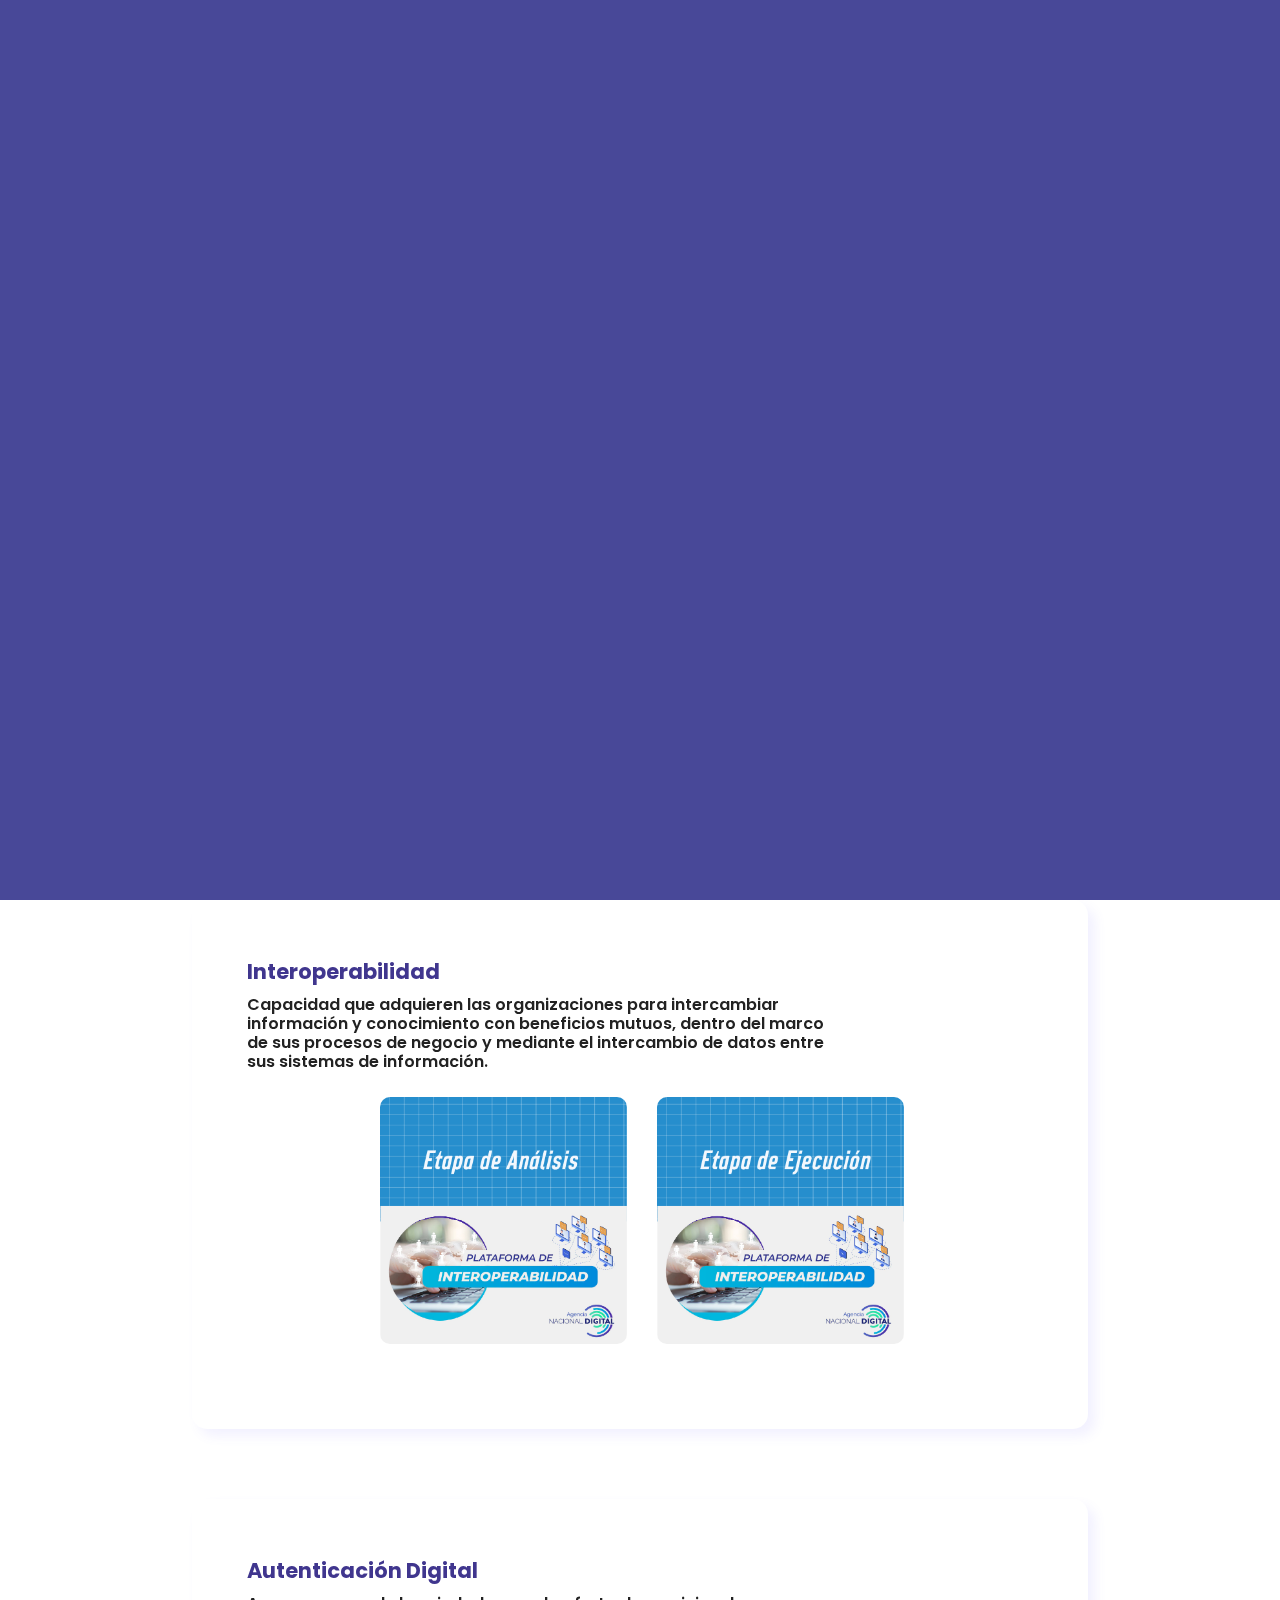
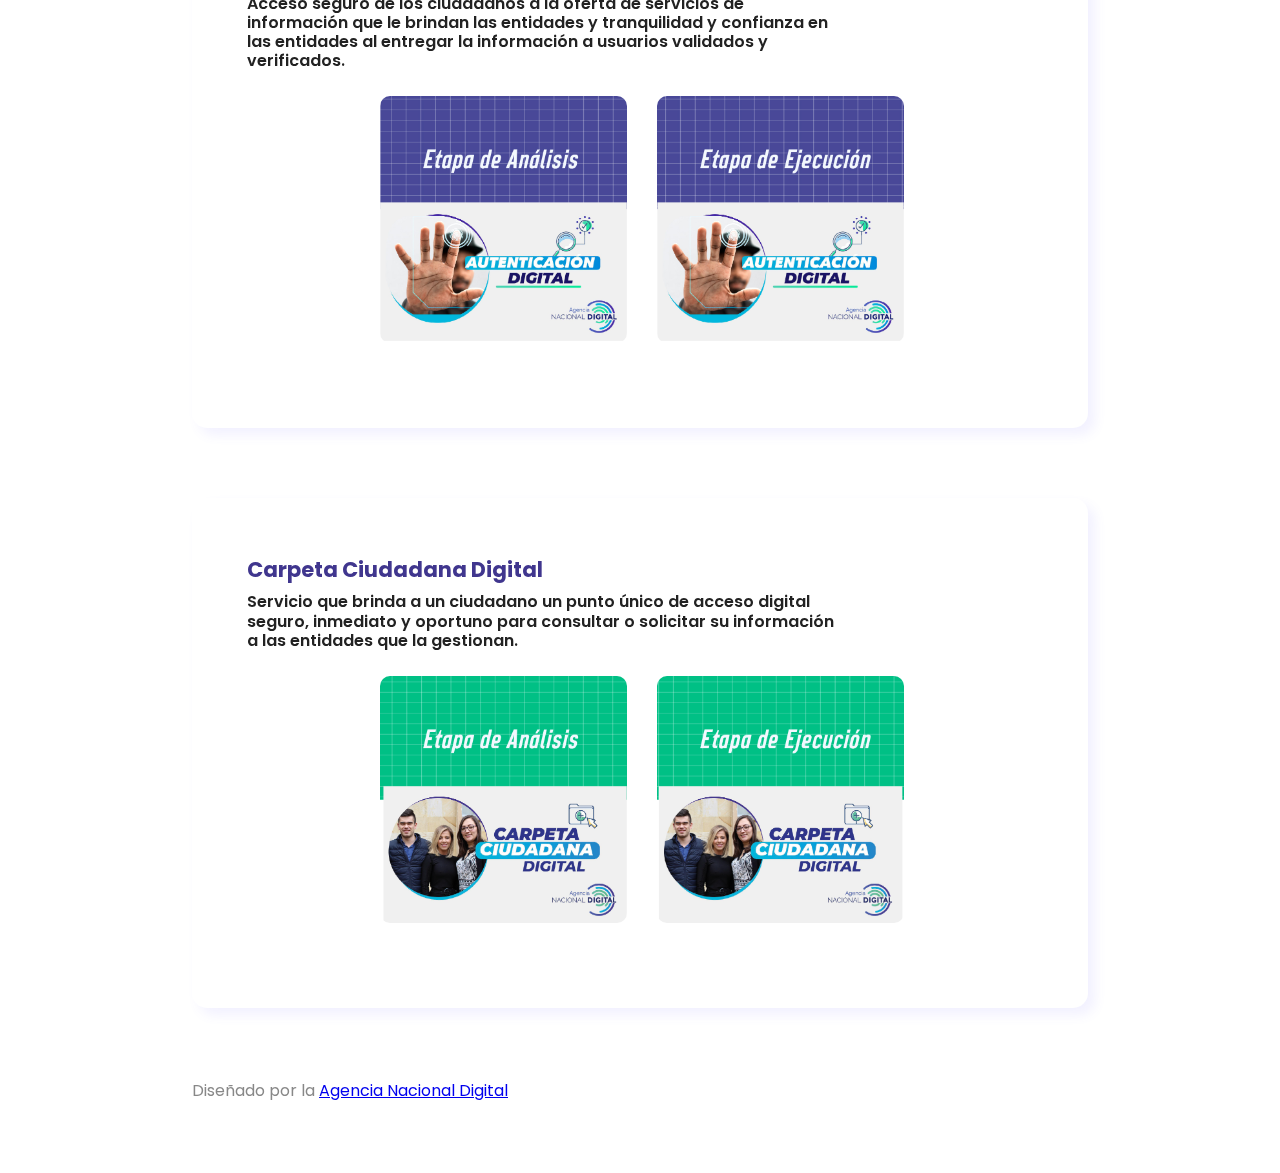
==== commit 4058e106: "Actualización autenticación e index" ====
--- a/index.html
+++ b/index.html
@@ -72,7 +72,12 @@
 				<div class="iknow_tm_button">
 					<a href="img/cv/caracteristicas_servidores.jpg" download>Caracteristicas Servidores</a>
 				</div>
-			</div>
+				<div class="iknow_tm_button">
+					<a href="img/cv/caracteristicas_servidores.jpg" download>Descarga la presentación</a>
+				</div>
+			</div>
+			
+			
 		</div>
 		<!-- /TOPBAR -->
 		
@@ -155,8 +160,8 @@
 					</div>
 					<div class="details">
 						<h3 class="name">Servicios</h3>
-						<h3 class="name">Ciudadanos Digitales</h3>
-						<p class="text">Soluciones tecnológicas que buscan facilitar a los ciudadanos su interacción con las entidades públicas y optimizar la labor del Estado, los cuales en su metodología de vinculación cuentan con dos etapas para su implementación: analisis y ejecución</p>
+						<h3 class="name">Ciudadanos Digitales Base</h3>
+						<p class="text">Descubre lo fácil qué es vincular los servicios ciudadanos digitales en su Entidad, haz un tour por el proceso, conoce los pasos y los documentos de trabajo.</p>
 						<img class="sign" src="img/logo/light1.png" alt="" />
 					</div>
 				</div>
@@ -174,7 +179,7 @@
 					<div class="iknow_tm_main_title">
 						
 						<span>Interoperabilidad</span>
-						<h6>Es el servicio que brinda las capacidades necesarias para garantizar el adecuado flujo de información e interacción entre los sistemas de información de las entidades, permitiendo el intercambio, la integración y la compartición de la información, con el propósito de facilitar el ejercicio de sus funciones constitucionales y legales, acorde con los lineamientos del marco de interoperabilidad.</h6>
+						<h6>Capacidad que adquieren las organizaciones para intercambiar información y conocimiento con beneficios mutuos, dentro del marco de sus procesos de negocio y mediante el intercambio de datos entre sus sistemas de información.</h6>
 					<span> </span>
 					</div>
 					
@@ -224,7 +229,7 @@
 					<div class="iknow_tm_main_title">
 					
 					<span>Autenticación Digital</span>
-						<h6>Es el procedimiento que, utilizando mecanismos de autenticación, permite verificar los atributos digitales de una persona cuando adelanta trámites y servicios a través de medios digitales. Además, en caso de requerirse, permite tener certeza sobre la persona que ha firmado un mensaje de datos, o la persona a la que se atribuya el mismo.</h6>
+						<h6>Acceso seguro de los ciudadanos a la oferta de servicios de información que le brindan las entidades y tranquilidad y confianza en las entidades al entregar la información a usuarios validados y verificados.</h6>
 					<span> </span>
 						
 					</div>
@@ -274,7 +279,7 @@
 				<div class="iknow_tm_portfolio">
 					<div class="iknow_tm_main_title">
 						<span>Carpeta Ciudadana Digital</span>
-						<h6>Es el servicio que le permite a los usuarios de servicios ciudadanos digitales acceder digitalmente de manera segura, confiable y actualizada al conjunto de sus datos, que tienen o custodian las entidades públicas o particulares que ejercen funciones administrativas. Adicionalmente, este servicio podrá entregar las comunicaciones o alertas que las entidades señaladas tienen para los usuarios, previa autorización de estos.</h6>
+						<h6>Servicio que brinda a un ciudadano un punto único de acceso digital seguro, inmediato y oportuno para consultar o solicitar su información a las entidades que la gestionan.</h6>
 					<span> </span>
 					</div>
 					
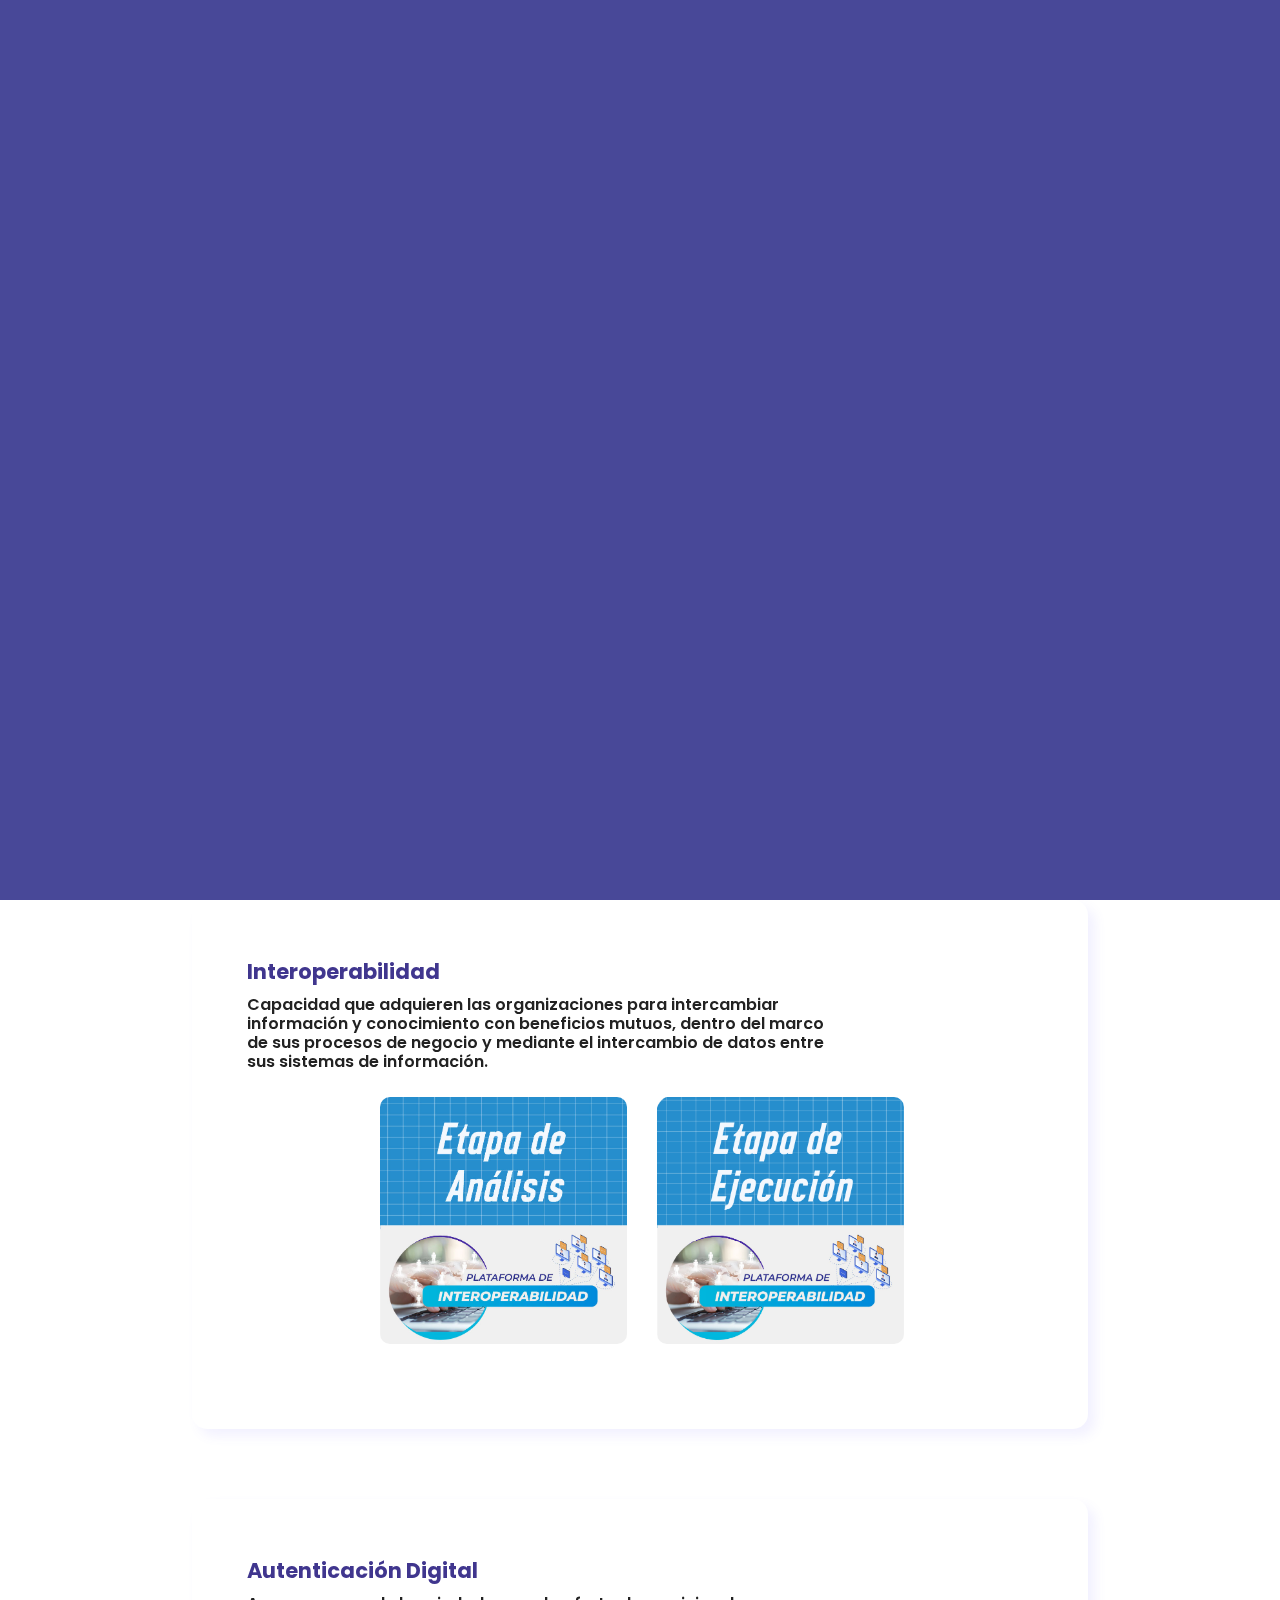
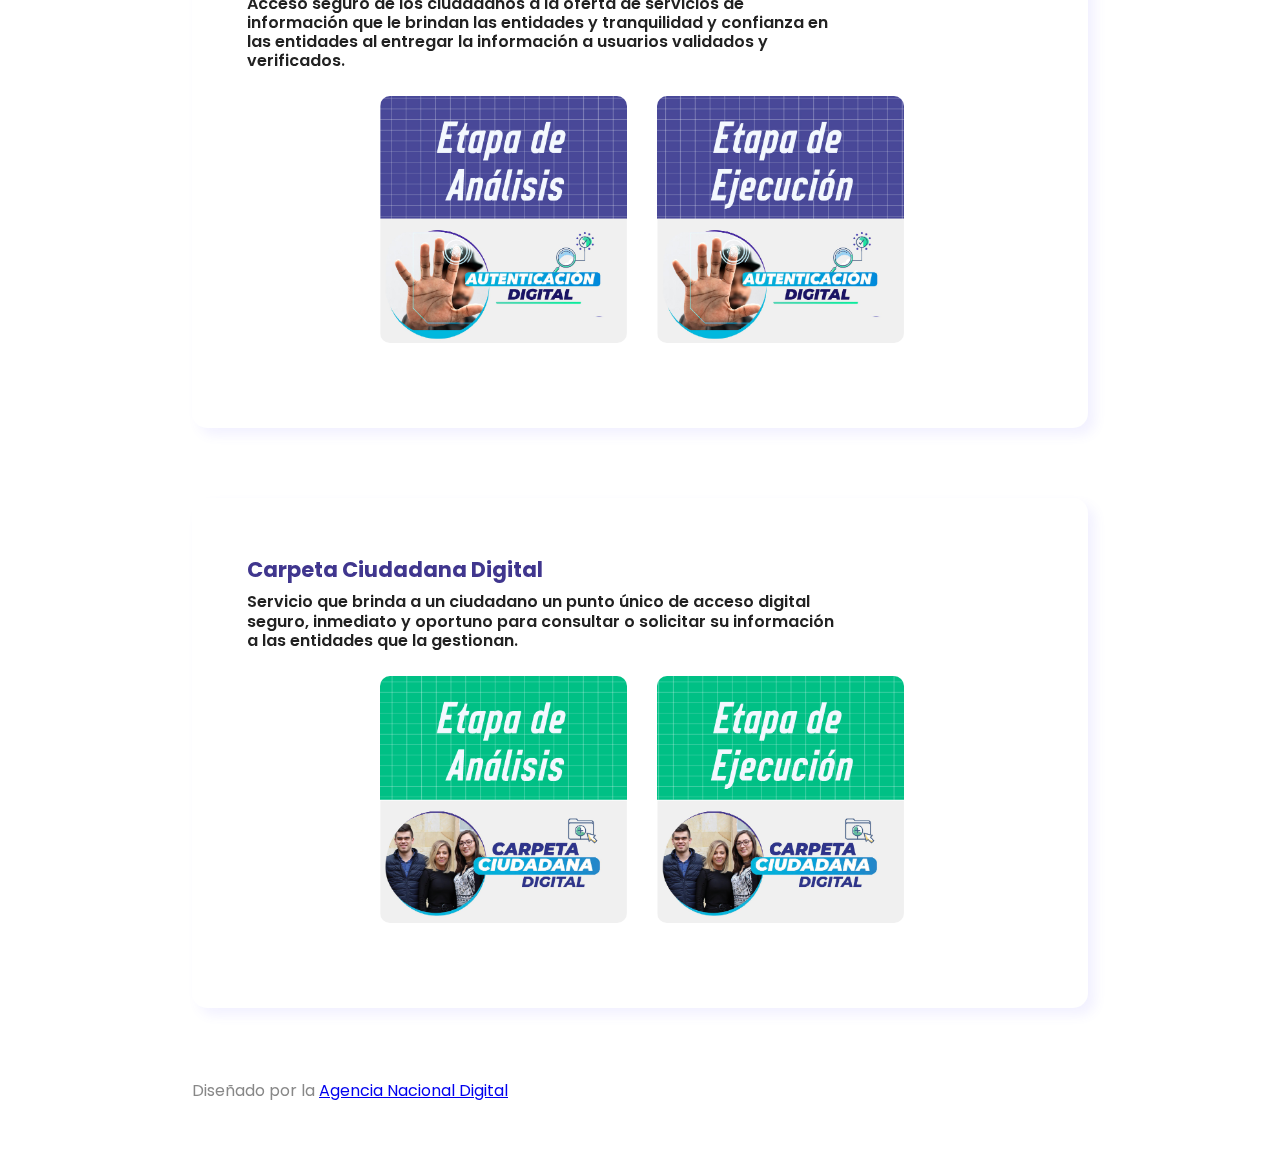
==== commit 8f063b29: "Actualizacion 25042022" ====
--- a/index.html
+++ b/index.html
@@ -73,7 +73,7 @@
 					<a href="img/cv/caracteristicas_servidores.jpg" download>Caracteristicas Servidores</a>
 				</div>
 				<div class="iknow_tm_button">
-					<a href="img/cv/caracteristicas_servidores.jpg" download>Descarga la presentación</a>
+					<a href="img/cv/PROCESOS_SCD.pdf" download>Descarga la presentación</a>
 				</div>
 			</div>
 			
